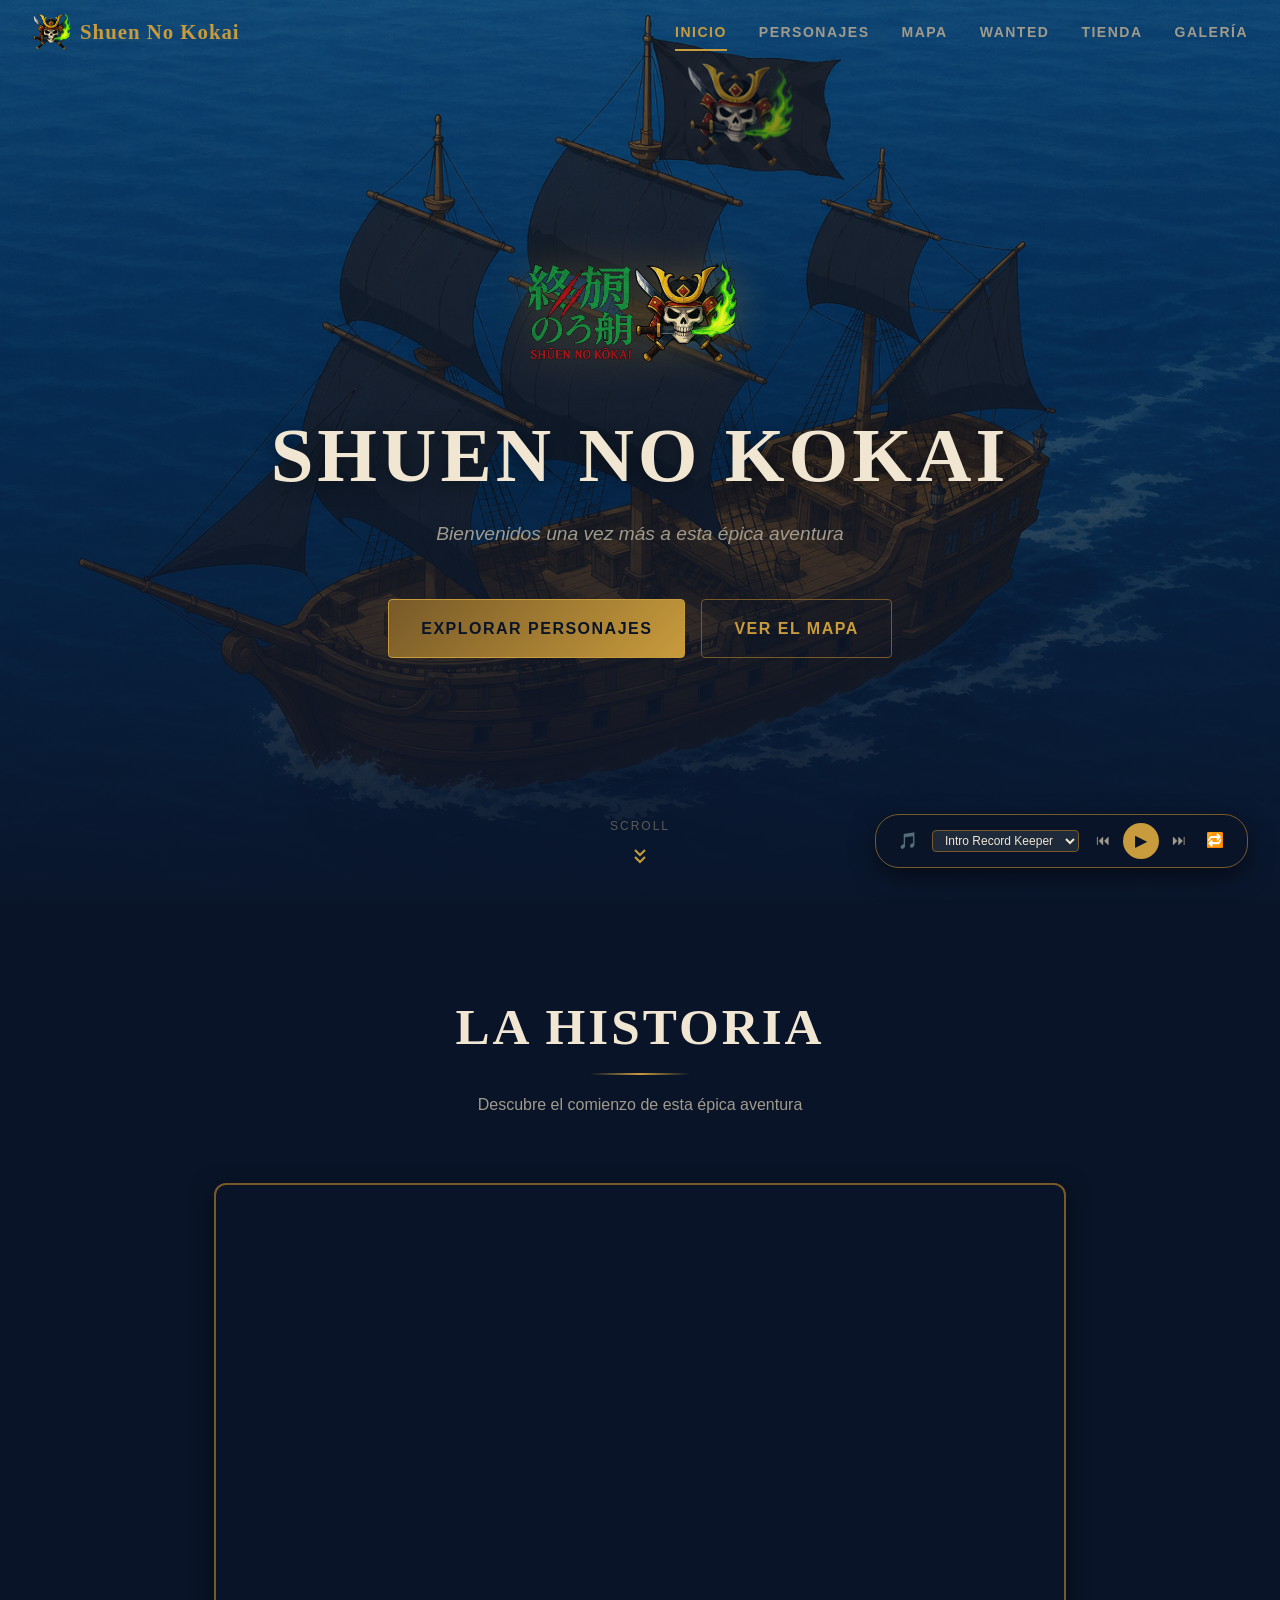
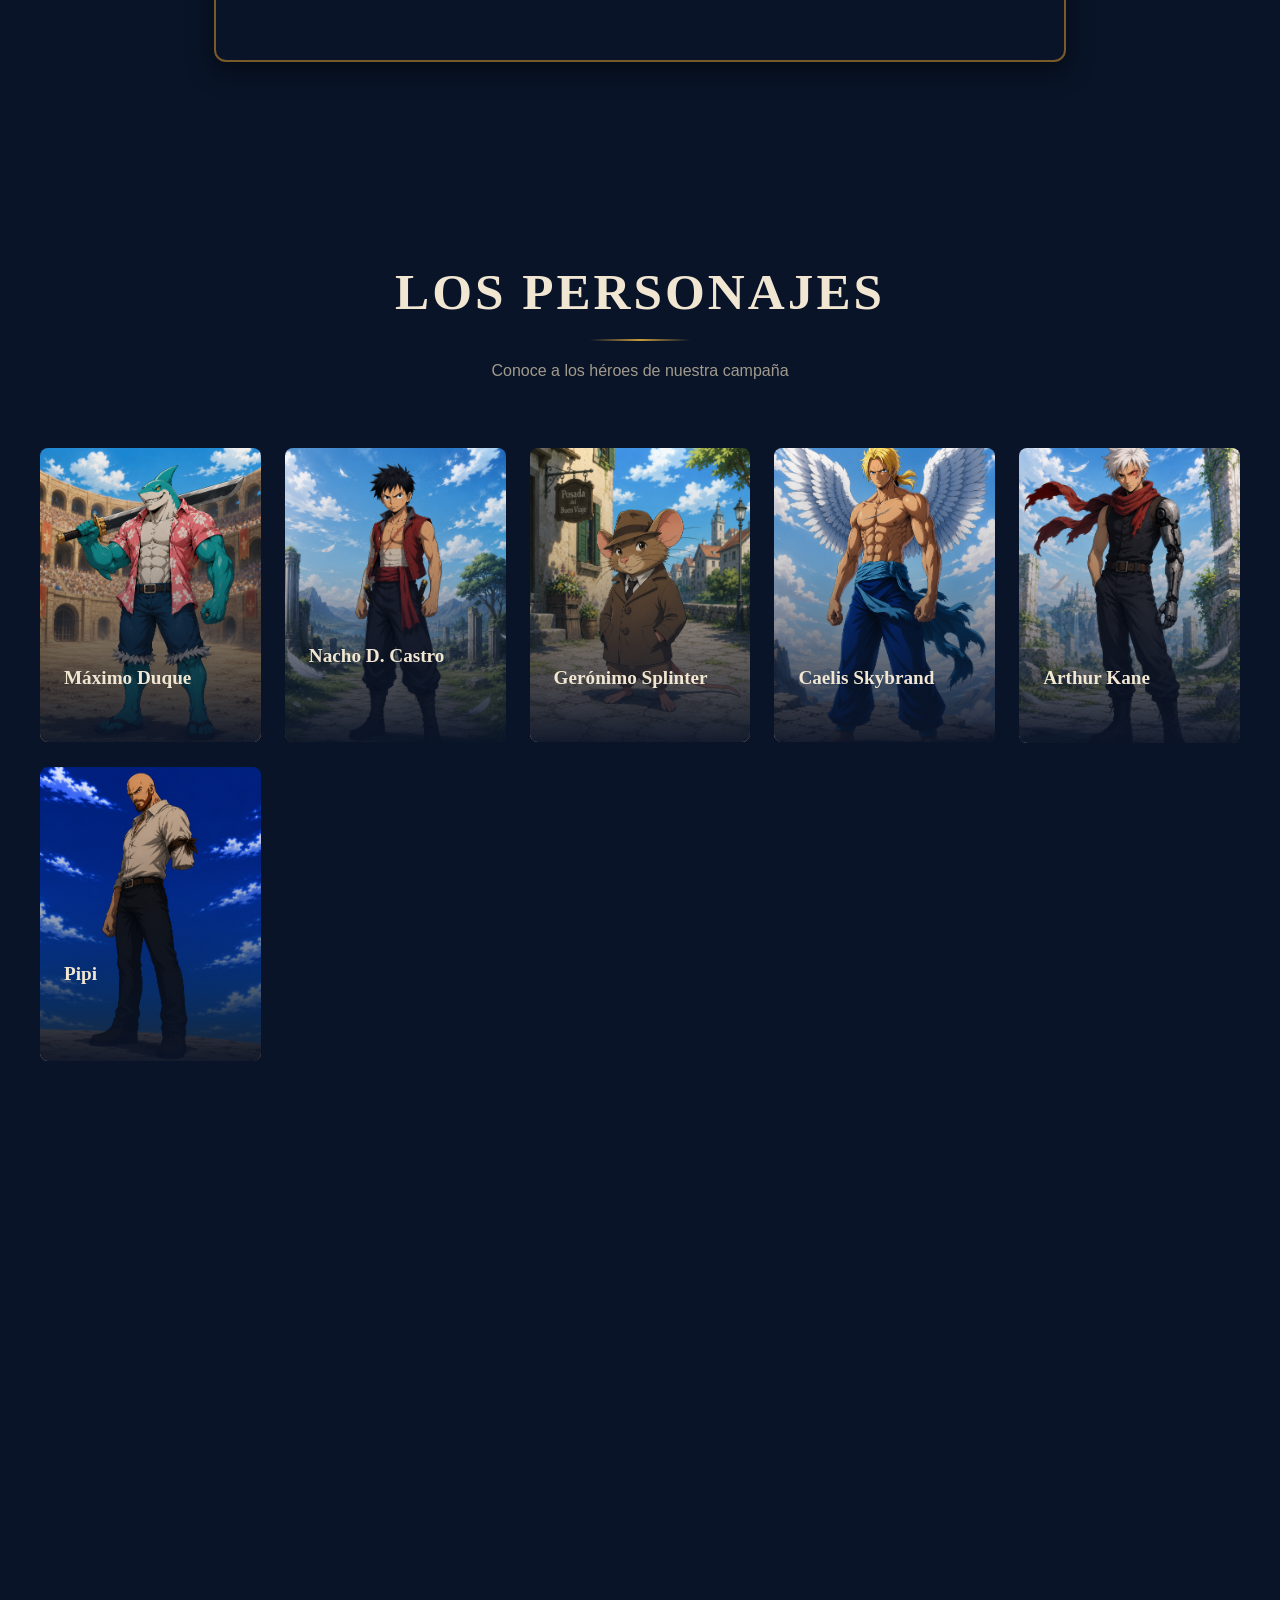
==== index.html @ 2552dea7 "massive update: se añadieron muchos personajes, la seccion galeria, y se fixearon algunos bugs" ====
<!DOCTYPE html>
<html lang="es">
<head>
  <meta charset="UTF-8">
  <meta name="viewport" content="width=device-width, initial-scale=1.0">
  <title>One Pipis - Plataforma DnD</title>
  <link rel="icon" type="image/png" sizes="32x32" href="img/logo OP dnd.png">
  <link rel="icon" type="image/png" sizes="64x64" href="img/logo OP dnd.png">
  
  <!-- CSS -->
  <link rel="stylesheet" href="css/reset.css">
  <link rel="stylesheet" href="css/variables.css">
  <link rel="stylesheet" href="css/base.css">
  <link rel="stylesheet" href="css/components.css">
  <link rel="stylesheet" href="css/cards.css">
  <link rel="stylesheet" href="css/modal.css">
  <link rel="stylesheet" href="css/hero.css">
  <link rel="stylesheet" href="css/animations.css">
  <link rel="stylesheet" href="css/shops.css">
  <link rel="stylesheet" href="css/responsive.css">
</head>
<body data-page="home">

  <!-- Navbar -->
  <nav class="navbar">
    <a href="index.html" class="navbar__logo">
      <img src="img/logo OP dnd.png" alt="One Pipis Logo">
      <span class="navbar__logo-text">Shuen No Kokai</span>
    </a>

    <div class="navbar__menu">
      <a href="index.html" class="navbar__link active">Inicio</a>
      
      <a href="champions.html" class="navbar__link">Personajes</a>

      <a href="world-map.html" class="navbar__link">Mapa</a>

      <a href="wanted.html" class="navbar__link">Wanted</a>

      <a href="tiendas.html" class="navbar__link">Tienda</a>

      <a href="galeria.html" class="navbar__link">Galería</a>
    </div>

    <button class="navbar__hamburger" aria-label="Menú">
      <span></span>
      <span></span>
      <span></span>
    </button>
  </nav>

  <!-- Mobile Menu -->
  <div class="navbar__mobile-menu">
    <a href="index.html" class="navbar__mobile-link">Inicio</a>
    <a href="champions.html" class="navbar__mobile-link">Personajes</a>
    <div class="navbar__mobile-submenu">
      <button class="navbar__mobile-link navbar__mobile-submenu-toggle">Mapa ▾</button>
      <div class="navbar__mobile-submenu-items">
        <a href="world-map.html" class="navbar__mobile-submenu-link">Mapa General</a>
        <a href="region.html?id=cozia" class="navbar__mobile-submenu-link">Cozia</a>
        <a href="region.html?id=archipielago-cozia" class="navbar__mobile-submenu-link">Archipiélago Cozia</a>
        <a href="region.html?id=filo-maldito" class="navbar__mobile-submenu-link">Filo Maldito</a>
      </div>
    </div>
    <a href="wanted.html" class="navbar__mobile-link">Wanted</a>
    <a href="tiendas.html" class="navbar__mobile-link">Tiendas</a>
    <a href="galeria.html" class="navbar__mobile-link">Galería</a>
  </div>

  <!-- Hero Section -->
  <section class="hero">
    <img src="img/inicioBG.png" alt="Fondo" class="hero__bg">
    <div class="hero__overlay"></div>
    <div class="hero__particles"></div>

    <div class="hero__content">
      <img src="img/Logo definitivo.png" alt="One Pipis Logo" class="hero__logo">
      <h1 class="hero__title">Shuen No Kokai</h1>
      <p class="hero__subtitle">Bienvenidos una vez más a esta épica aventura</p>
      
      <div class="hero__cta">
        <a href="champions.html" class="btn btn-primary btn-lg">Explorar Personajes</a>
        <a href="world-map.html" class="btn btn-secondary btn-lg">Ver el Mapa</a>
      </div>
    </div>

    <div class="hero__scroll-indicator">
      <span>Scroll</span>
      <svg viewBox="0 0 24 24" fill="none" stroke="currentColor" stroke-width="2">
        <path d="M7 13l5 5 5-5M7 6l5 5 5-5"/>
      </svg>
    </div>
  </section>

  <!-- Video Section -->
  <section class="video-section">
    <div class="container">
      <div class="section-header fade-in-up">
        <h2 class="section-header__title">La Historia</h2>
        <div class="section-header__divider"></div>
        <p class="section-header__subtitle">Descubre el comienzo de esta épica aventura</p>
      </div>
      
        <div class="video-section__container">
          <iframe 
            class="video-section__iframe" 
            src="https://www.youtube.com/embed/Lwvm5iWyhCM?si=olv-3TEjcqGebS-9" 
            title="La Historia"
            frameborder="0" 
            allow="accelerometer; autoplay; clipboard-write; encrypted-media; gyroscope; picture-in-picture" 
            allowfullscreen>
          </iframe>
        </div>
        
      </div>
    </div>
  </section>

  <!-- Champions Preview -->
  <section class="champions-preview" style="padding: 96px 0;">
    <div class="container">
      <div class="section-header fade-in-up">
        <h2 class="section-header__title">Los Personajes</h2>
        <div class="section-header__divider"></div>
        <p class="section-header__subtitle">Conoce a los héroes de nuestra campaña</p>
      </div>

      <div style="display: grid; grid-template-columns: repeat(auto-fill, minmax(220px, 1fr)); gap: 24px; max-width: 1200px; margin: 0 auto;">
        <a href="champion.html?id=maximo-duque" class="champion-card fade-in-up">
          <img src="img/champions/perfilMaximo.png" alt="Máximo Duque" class="champion-card__image" loading="lazy">
          <div class="champion-card__overlay">
            <div class="champion-card__name">Máximo Duque</div>
            <div class="champion-card__title">El Tiburón de Dressrosa</div>
          </div>
          <div class="champion-card__border"></div>
        </a>
        <a href="champion.html?id=nacho-d-castro" class="champion-card fade-in-up stagger-1">
          <img src="img/champions/perfilNacho.png" alt="Nacho D. Castro" class="champion-card__image" loading="lazy">
          <div class="champion-card__overlay">
            <div class="champion-card__name">Nacho D. Castro</div>
            <div class="champion-card__title">El Espadachín de Tres Hojas</div>
          </div>
          <div class="champion-card__border"></div>
        </a>
        <a href="champion.html?id=geronimo-splinter" class="champion-card fade-in-up stagger-2">
          <img src="img/champions/perfilSplinter.png" alt="Gerónimo Splinter" class="champion-card__image" loading="lazy">
          <div class="champion-card__overlay">
            <div class="champion-card__name">Gerónimo Splinter</div>
            <div class="champion-card__title">El Mentor Sombrío</div>
          </div>
          <div class="champion-card__border"></div>
        </a>
        <a href="champion.html?id=caelis-skybrand" class="champion-card fade-in-up stagger-3">
          <img src="img/champions/perfilCaelis.png" alt="Caelis Skybrand" class="champion-card__image" loading="lazy">
          <div class="champion-card__overlay">
            <div class="champion-card__name">Caelis Skybrand</div>
            <div class="champion-card__title">El Nómada Celestial</div>
          </div>
          <div class="champion-card__border"></div>
        </a>
        <a href="champion.html?id=arthur-kane" class="champion-card fade-in-up stagger-4">
          <img src="img/champions/perfilArthur.png" alt="Arthur Kane" class="champion-card__image" loading="lazy">
          <div class="champion-card__overlay">
            <div class="champion-card__name">Arthur Kane</div>
            <div class="champion-card__title">El Corsario de Hierro</div>
          </div>
          <div class="champion-card__border"></div>
        </a>
        <a href="champion.html?id=pipi" class="champion-card fade-in-up stagger-5">
          <img src="img/champions/perfilPipi.png" alt="Pipi" class="champion-card__image" loading="lazy">
          <div class="champion-card__overlay">
            <div class="champion-card__name">Pipi</div>
            <div class="champion-card__title">El Corazón de la Tripulación</div>
          </div>
          <div class="champion-card__border"></div>
        </a>
      </div>

      <div style="text-align: center; margin-top: 48px;" class="fade-in-up">
        <a href="champions.html" class="btn btn-secondary">Ver Todos los Personajes</a>
      </div>
    </div>
  </section>

  <!-- World Map Preview -->
  <section class="video-section" style="padding: 96px 0;">
    <div class="container">
      <div class="section-header fade-in-up">
        <h2 class="section-header__title">El Mundo</h2>
        <div class="section-header__divider"></div>
        <p class="section-header__subtitle">Explora el mapamundi interactivo</p>
      </div>

      <div style="text-align: center;" class="fade-in-up">
        <a href="world-map.html" class="btn btn-primary btn-lg">Abrir Mapa Interactivo</a>
      </div>
    </div>
  </section>

  <!-- Music Player -->
  <div class="music-player">
    <button class="music-player__toggle" aria-label="Toggle music player">🎵</button>
    <select class="music-player__select" title="Seleccionar canción"></select>
    <div class="music-player__controls">
      <button class="music-player__btn music-player__btn--prev" aria-label="Anterior">⏮</button>
      <button class="music-player__btn music-player__btn--play" aria-label="Reproducir">▶</button>
      <button class="music-player__btn music-player__btn--next" aria-label="Siguiente">⏭</button>
      <button class="music-player__btn music-player__btn--repeat" aria-label="Repetir">🔁</button>
    </div>
    <audio class="music-player__audio" loop></audio>
  </div>

  <!-- Scripts -->
  <script type="module" src="js/app.js"></script>
</body>
</html>
---- css/variables.css ----
/* ============================================
   CSS Custom Properties - LOL Universe Theme
   ============================================ */

:root {
  /* ---- Core Colors ---- */
  --color-bg-primary: #0A1428;
  --color-bg-secondary: #091428;
  --color-bg-tertiary: #0A1A30;
  --color-surface: #1E2A3A;
  --color-surface-hover: #2A3A4E;
  --color-surface-light: #1A2332;

  /* ---- Accent Colors ---- */
  --color-gold: #C89B3C;
  --color-gold-light: #F0E6D2;
  --color-gold-dark: #785A28;
  --color-gold-glow: rgba(200, 155, 60, 0.35);

  /* ---- Text Colors ---- */
  --color-text-primary: #F0E6D2;
  --color-text-secondary: #A09B8C;
  --color-text-muted: #5B5A56;
  --color-text-accent: #C89B3C;

  /* ---- State Colors ---- */
  --color-accent-blue: #0AC8B9;
  --color-accent-red: #E84057;
  --color-accent-green: #00C853;
  --color-accent-purple: #9D6CD0;

  /* ---- Overlay Colors ---- */
  --overlay-dark: rgba(0, 0, 0, 0.75);
  --overlay-medium: rgba(0, 0, 0, 0.5);
  --overlay-light: rgba(0, 0, 0, 0.3);

  /* ---- Typography ---- */
  --font-display: 'Times New Roman', 'Georgia', serif;
  --font-body: 'Segoe UI', 'Arial', sans-serif;
  --font-mono: 'Consolas', 'Courier New', monospace;

  --fs-hero: clamp(2.5rem, 6vw, 5rem);
  --fs-h1: clamp(2rem, 4vw, 3.5rem);
  --fs-h2: clamp(1.5rem, 3vw, 2.5rem);
  --fs-h3: clamp(1.2rem, 2vw, 1.75rem);
  --fs-h4: clamp(1rem, 1.5vw, 1.25rem);
  --fs-body: 1rem;
  --fs-small: 0.875rem;
  --fs-xs: 0.75rem;

  --fw-regular: 400;
  --fw-medium: 500;
  --fw-semibold: 600;
  --fw-bold: 700;

  /* ---- Spacing Scale ---- */
  --space-2xs: 2px;
  --space-xs: 4px;
  --space-sm: 8px;
  --space-md: 16px;
  --space-lg: 24px;
  --space-xl: 32px;
  --space-2xl: 48px;
  --space-3xl: 64px;
  --space-4xl: 96px;

  /* ---- Border Radius ---- */
  --radius-xs: 2px;
  --radius-sm: 4px;
  --radius-md: 8px;
  --radius-lg: 12px;
  --radius-xl: 16px;
  --radius-2xl: 24px;
  --radius-round: 50%;

  /* ---- Transitions ---- */
  --ease-default: cubic-bezier(0.4, 0, 0.2, 1);
  --ease-in: cubic-bezier(0.4, 0, 1, 1);
  --ease-out: cubic-bezier(0, 0, 0.2, 1);
  --ease-bounce: cubic-bezier(0.34, 1.56, 0.64, 1);

  --transition-fast: 150ms var(--ease-default);
  --transition-normal: 300ms var(--ease-default);
  --transition-slow: 500ms var(--ease-default);
  --transition-slower: 800ms var(--ease-default);

  /* ---- Shadows ---- */
  --shadow-sm: 0 2px 4px rgba(0, 0, 0, 0.3);
  --shadow-md: 0 4px 12px rgba(0, 0, 0, 0.4);
  --shadow-lg: 0 8px 24px rgba(0, 0, 0, 0.5);
  --shadow-xl: 0 16px 48px rgba(0, 0, 0, 0.6);
  --shadow-glow-gold: 0 0 20px var(--color-gold-glow);
  --shadow-glow-blue: 0 0 20px rgba(10, 200, 185, 0.3);

  /* ---- Z-Index Scale ---- */
  --z-below: -1;
  --z-base: 0;
  --z-above: 1;
  --z-dropdown: 100;
  --z-sticky: 200;
  --z-navbar: 500;
  --z-modal-backdrop: 900;
  --z-modal: 1000;
  --z-tooltip: 1100;
  --z-music-player: 800;

  /* ---- Layout ---- */
  --container-max: 1400px;
  --container-wide: 1600px;
  --navbar-height: 64px;
  --sidebar-width: 420px;
}
---- css/base.css ----
/* ============================================
   Base Styles - Typography, Body, Utilities
   ============================================ */

/* ---- Body ---- */
body {
  font-family: var(--font-body);
  font-size: var(--fs-body);
  font-weight: var(--fw-regular);
  color: var(--color-text-primary);
  background-color: var(--color-bg-primary);
  overflow-x: hidden;
}

/* ---- Typography ---- */
h1, h2, h3, h4, h5, h6 {
  font-family: var(--font-display);
  font-weight: var(--fw-bold);
  line-height: 1.2;
  color: var(--color-text-primary);
}

h1 { font-size: var(--fs-h1); }
h2 { font-size: var(--fs-h2); }
h3 { font-size: var(--fs-h3); }
h4 { font-size: var(--fs-h4); }

p {
  line-height: 1.7;
  color: var(--color-text-secondary);
}

strong {
  font-weight: var(--fw-bold);
  color: var(--color-text-primary);
}

em {
  font-style: italic;
  color: var(--color-gold);
}

a {
  transition: color var(--transition-fast);
}

a:hover {
  color: var(--color-gold);
}

/* ---- Selection ---- */
::selection {
  background: var(--color-gold);
  color: var(--color-bg-primary);
}

/* ---- Scrollbar ---- */
::-webkit-scrollbar {
  width: 8px;
  height: 8px;
}

::-webkit-scrollbar-track {
  background: var(--color-bg-secondary);
}

::-webkit-scrollbar-thumb {
  background: var(--color-gold-dark);
  border-radius: var(--radius-sm);
}

::-webkit-scrollbar-thumb:hover {
  background: var(--color-gold);
}

/* ---- Utility Classes ---- */
.container {
  width: 100%;
  max-width: var(--container-max);
  margin: 0 auto;
  padding: 0 var(--space-lg);
}

.container-wide {
  width: 100%;
  max-width: var(--container-wide);
  margin: 0 auto;
  padding: 0 var(--space-lg);
}

.text-center { text-align: center; }
.text-left { text-align: left; }
.text-right { text-align: right; }

.text-gold { color: var(--color-gold); }
.text-blue { color: var(--color-accent-blue); }
.text-red { color: var(--color-accent-red); }
.text-muted { color: var(--color-text-muted); }

.font-display { font-family: var(--font-display); }
.font-body { font-family: var(--font-body); }

.visually-hidden {
  position: absolute;
  width: 1px;
  height: 1px;
  padding: 0;
  margin: -1px;
  overflow: hidden;
  clip: rect(0, 0, 0, 0);
  white-space: nowrap;
  border: 0;
}

/* ---- Gradient Overlays ---- */
.gradient-overlay {
  position: absolute;
  inset: 0;
  background: linear-gradient(
    to bottom,
    transparent 0%,
    rgba(10, 20, 40, 0.3) 40%,
    rgba(10, 20, 40, 0.8) 80%,
    var(--color-bg-primary) 100%
  );
  pointer-events: none;
}

.gradient-overlay-dark {
  position: absolute;
  inset: 0;
  background: linear-gradient(
    to bottom,
    rgba(10, 20, 40, 0.6) 0%,
    rgba(10, 20, 40, 0.9) 100%
  );
  pointer-events: none;
}

/* ---- Gold Divider ---- */
.gold-divider {
  width: 80px;
  height: 2px;
  background: linear-gradient(
    90deg,
    transparent 0%,
    var(--color-gold) 50%,
    transparent 100%
  );
  margin: var(--space-md) auto;
}

/* ---- Glow Effect ---- */
.glow-gold {
  text-shadow: 0 0 10px var(--color-gold-glow),
               0 0 20px var(--color-gold-glow);
}

.glow-blue {
  text-shadow: 0 0 10px rgba(10, 200, 185, 0.3),
               0 0 20px rgba(10, 200, 185, 0.3);
}
---- css/components.css ----
/* ============================================
   Navbar Component - LOL Universe Style
   ============================================ */

.navbar {
  position: fixed;
  top: 0;
  left: 0;
  right: 0;
  height: var(--navbar-height);
  display: flex;
  align-items: center;
  justify-content: space-between;
  padding: 0 var(--space-xl);
  z-index: var(--z-navbar);
  transition: background-color var(--transition-normal),
              box-shadow var(--transition-normal);
}

.navbar.scrolled {
  background-color: rgba(10, 20, 40, 0.95);
  box-shadow: 0 2px 20px rgba(0, 0, 0, 0.5);
  backdrop-filter: blur(10px);
}

.navbar__logo {
  display: flex;
  align-items: center;
  gap: var(--space-sm);
}

.navbar__logo img {
  height: 40px;
  width: auto;
  transition: filter var(--transition-fast);
}

.navbar__logo:hover img {
  filter: drop-shadow(0 0 8px var(--color-gold-glow));
}

.navbar__logo-text {
  font-family: var(--font-display);
  font-size: 1.3rem;
  font-weight: var(--fw-bold);
  color: var(--color-gold);
  letter-spacing: 1px;
}

/* Desktop Nav */
.navbar__menu {
  display: flex;
  align-items: center;
  gap: var(--space-xl);
}

.navbar__link {
  position: relative;
  font-family: var(--font-body);
  font-size: var(--fs-small);
  font-weight: var(--fw-semibold);
  color: var(--color-text-secondary);
  text-transform: uppercase;
  letter-spacing: 1.5px;
  padding: var(--space-sm) 0;
  transition: color var(--transition-fast);
}

.navbar__link::after {
  content: '';
  position: absolute;
  bottom: 0;
  left: 50%;
  width: 0;
  height: 2px;
  background: var(--color-gold);
  transition: width var(--transition-normal),
              left var(--transition-normal);
}

.navbar__link:hover,
.navbar__link.active {
  color: var(--color-gold);
}

.navbar__link:hover::after,
.navbar__link.active::after {
  width: 100%;
  left: 0;
}

/* Dropdown */
.navbar__dropdown {
  position: relative;
}

.navbar__dropdown-menu {
  position: absolute;
  top: 100%;
  left: 50%;
  transform: translateX(-50%) translateY(8px);
  min-width: 200px;
  background: var(--color-surface);
  border: 1px solid var(--color-gold-dark);
  border-radius: var(--radius-md);
  padding: var(--space-sm) 0;
  opacity: 0;
  visibility: hidden;
  pointer-events: none;
  transition: opacity var(--transition-fast),
              transform var(--transition-fast),
              visibility var(--transition-fast);
  box-shadow: var(--shadow-lg);
}

.navbar__dropdown:hover .navbar__dropdown-menu,
.navbar__dropdown:focus-within .navbar__dropdown-menu {
  opacity: 1;
  visibility: visible;
  pointer-events: auto;
  transform: translateX(-50%) translateY(0);
}

.navbar__dropdown-item {
  display: flex;
  align-items: center;
  gap: var(--space-sm);
  padding: var(--space-sm) var(--space-md);
  font-size: var(--fs-small);
  color: var(--color-text-secondary);
  transition: background-color var(--transition-fast),
              color var(--transition-fast);
  white-space: nowrap;
}

.navbar__dropdown-item:hover {
  background: var(--color-surface-hover);
  color: var(--color-gold);
}

.navbar__dropdown-item img {
  width: 32px;
  height: 32px;
  border-radius: var(--radius-sm);
  object-fit: cover;
  border: 1px solid var(--color-gold-dark);
}

/* Hamburger Button */
.navbar__hamburger {
  display: none;
  flex-direction: column;
  gap: 5px;
  padding: var(--space-sm);
  z-index: calc(var(--z-navbar) + 1);
}

.navbar__hamburger span {
  display: block;
  width: 24px;
  height: 2px;
  background: var(--color-text-primary);
  transition: transform var(--transition-normal),
              opacity var(--transition-fast);
}

.navbar__hamburger.active span:nth-child(1) {
  transform: rotate(45deg) translate(5px, 5px);
}

.navbar__hamburger.active span:nth-child(2) {
  opacity: 0;
}

.navbar__hamburger.active span:nth-child(3) {
  transform: rotate(-45deg) translate(5px, -5px);
}

/* Mobile Nav */
.navbar__mobile-menu {
  display: none;
  position: fixed;
  top: 0;
  left: 0;
  right: 0;
  bottom: 0;
  background: rgba(10, 20, 40, 0.98);
  flex-direction: column;
  align-items: center;
  justify-content: center;
  gap: var(--space-xl);
  z-index: var(--z-navbar);
  opacity: 0;
  visibility: hidden;
  transition: opacity var(--transition-normal),
              visibility var(--transition-normal);
}

.navbar__mobile-menu.active {
  display: flex;
  opacity: 1;
  visibility: visible;
}

.navbar__mobile-link {
  font-family: var(--font-display);
  font-size: var(--fs-h3);
  font-weight: var(--fw-bold);
  color: var(--color-text-secondary);
  text-transform: uppercase;
  letter-spacing: 2px;
  transition: color var(--transition-fast);
}

.navbar__mobile-link:hover {
  color: var(--color-gold);
}

/* Mobile Submenu */
.navbar__mobile-submenu {
  display: flex;
  flex-direction: column;
}

.navbar__mobile-submenu-toggle {
  background: none;
  border: none;
  width: 100%;
  text-align: left;
  font-family: inherit;
  cursor: pointer;
}

.navbar__mobile-submenu-items {
  display: none;
  flex-direction: column;
  padding-left: var(--space-xl);
}

.navbar__mobile-submenu.open .navbar__mobile-submenu-items {
  display: flex;
}

.navbar__mobile-submenu-link {
  font-family: var(--font-body);
  font-size: var(--fs-small);
  color: var(--color-text-muted);
  padding: var(--space-sm) 0;
  transition: color var(--transition-fast);
  text-transform: none;
  letter-spacing: 0.5px;
}

.navbar__mobile-submenu-link:hover {
  color: var(--color-gold);
}

@media (max-width: 768px) {
  .navbar__menu {
    display: none;
  }

  .navbar__hamburger {
    display: flex;
  }

  .navbar {
    padding: 0 var(--space-md);
  }
}
---- css/cards.css ----
/* ============================================
   Button Components
   ============================================ */

.btn {
  display: inline-flex;
  align-items: center;
  justify-content: center;
  gap: var(--space-sm);
  padding: var(--space-sm) var(--space-lg);
  font-family: var(--font-body);
  font-size: var(--fs-small);
  font-weight: var(--fw-semibold);
  text-transform: uppercase;
  letter-spacing: 1.5px;
  border-radius: var(--radius-sm);
  cursor: pointer;
  transition: all var(--transition-fast);
  border: none;
  white-space: nowrap;
}

/* Primary - Gold */
.btn-primary {
  background: linear-gradient(135deg, var(--color-gold-dark) 0%, var(--color-gold) 100%);
  color: var(--color-bg-primary);
  border: 1px solid var(--color-gold);
}

.btn-primary:hover {
  background: linear-gradient(135deg, var(--color-gold) 0%, var(--color-gold-light) 100%);
  box-shadow: var(--shadow-glow-gold);
  transform: translateY(-1px);
}

.btn-primary:active {
  transform: translateY(0);
}

/* Secondary - Outlined */
.btn-secondary {
  background: transparent;
  color: var(--color-gold);
  border: 1px solid var(--color-gold-dark);
}

.btn-secondary:hover {
  background: var(--color-gold-dark);
  color: var(--color-text-primary);
  border-color: var(--color-gold);
}

/* Ghost */
.btn-ghost {
  background: transparent;
  color: var(--color-text-secondary);
  border: 1px solid transparent;
}

.btn-ghost:hover {
  background: var(--color-surface);
  color: var(--color-gold);
}

/* Danger */
.btn-danger {
  background: var(--color-accent-red);
  color: white;
  border: 1px solid var(--color-accent-red);
}

.btn-danger:hover {
  background: #c9304a;
  box-shadow: 0 0 15px rgba(232, 64, 87, 0.3);
}

/* Sizes */
.btn-sm {
  padding: var(--space-xs) var(--space-md);
  font-size: var(--fs-xs);
}

.btn-lg {
  padding: var(--space-md) var(--space-xl);
  font-size: var(--fs-body);
}

/* Icon Button */
.btn-icon {
  width: 40px;
  height: 40px;
  padding: 0;
  border-radius: var(--radius-round);
  display: flex;
  align-items: center;
  justify-content: center;
  font-size: 1.2rem;
}

/* ============================================
   Card Components
   ============================================ */

.card {
  position: relative;
  overflow: hidden;
  border-radius: var(--radius-md);
  background: var(--color-surface);
  transition: transform var(--transition-normal),
              box-shadow var(--transition-normal);
}

.card:hover {
  transform: translateY(-4px);
  box-shadow: var(--shadow-lg);
}

.card__image {
  width: 100%;
  aspect-ratio: 16/9;
  object-fit: cover;
  transition: transform var(--transition-slow);
}

.card:hover .card__image {
  transform: scale(1.05);
}

.card__overlay {
  position: absolute;
  inset: 0;
  background: linear-gradient(
    to top,
    rgba(10, 20, 40, 0.95) 0%,
    rgba(10, 20, 40, 0.4) 50%,
    transparent 100%
  );
  display: flex;
  flex-direction: column;
  justify-content: flex-end;
  padding: var(--space-lg);
  transition: background var(--transition-normal);
}

.card:hover .card__overlay {
  background: linear-gradient(
    to top,
    rgba(10, 20, 40, 0.9) 0%,
    rgba(10, 20, 40, 0.3) 50%,
    transparent 100%
  );
}

.card__tag {
  position: absolute;
  top: var(--space-md);
  right: var(--space-md);
  padding: var(--space-2xs) var(--space-sm);
  background: var(--color-gold);
  color: var(--color-bg-primary);
  font-size: var(--fs-xs);
  font-weight: var(--fw-bold);
  text-transform: uppercase;
  letter-spacing: 1px;
  border-radius: var(--radius-xs);
}

.card__title {
  font-family: var(--font-display);
  font-size: var(--fs-h3);
  font-weight: var(--fw-bold);
  color: var(--color-text-primary);
  margin-bottom: var(--space-xs);
}

.card__subtitle {
  font-size: var(--fs-small);
  color: var(--color-gold);
  font-style: italic;
  margin-bottom: var(--space-sm);
}

.card__description {
  font-size: var(--fs-small);
  color: var(--color-text-secondary);
  line-height: 1.5;
  max-height: 0;
  overflow: hidden;
  transition: max-height var(--transition-normal);
}

.card:hover .card__description {
  max-height: 100px;
}

/* Champion Card Variant */
.champion-card {
  position: relative;
  aspect-ratio: 3/4;
  overflow: hidden;
  border-radius: var(--radius-md);
  cursor: pointer;
  transition: transform var(--transition-normal),
              box-shadow var(--transition-normal);
}

.champion-card:hover {
  transform: translateY(-8px) scale(1.02);
  box-shadow: var(--shadow-xl);
}

.champion-card__image {
  width: 100%;
  height: 100%;
  object-fit: cover;
  transition: transform var(--transition-slow);
}

.champion-card:hover .champion-card__image {
  transform: scale(1.1);
}

.champion-card__overlay {
  position: absolute;
  inset: 0;
  background: linear-gradient(
    to top,
    rgba(10, 20, 40, 0.95) 0%,
    rgba(10, 20, 40, 0.2) 60%,
    transparent 100%
  );
  display: flex;
  flex-direction: column;
  justify-content: flex-end;
  padding: var(--space-lg);
  transition: all var(--transition-normal);
}

.champion-card:hover .champion-card__overlay {
  background: linear-gradient(
    to top,
    rgba(10, 20, 40, 0.9) 0%,
    rgba(10, 20, 40, 0.1) 50%,
    transparent 100%
  );
}

.champion-card__name {
  font-family: var(--font-display);
  font-size: var(--fs-h4);
  font-weight: var(--fw-bold);
  color: var(--color-text-primary);
  margin-bottom: var(--space-2xs);
}

.champion-card__title {
  font-size: var(--fs-small);
  color: var(--color-gold);
  font-style: italic;
  opacity: 0;
  transform: translateY(10px);
  transition: all var(--transition-normal);
}

.champion-card:hover .champion-card__title {
  opacity: 1;
  transform: translateY(0);
}

.champion-card__border {
  position: absolute;
  inset: 0;
  border: 2px solid transparent;
  border-radius: var(--radius-md);
  transition: border-color var(--transition-normal);
  pointer-events: none;
}

.champion-card:hover .champion-card__border {
  border-color: var(--color-gold);
}

/* Shop Card Variant */
.shop-card {
  position: relative;
  overflow: visible;
  border-radius: var(--radius-lg);
  cursor: pointer;
  transition: all var(--transition-normal);
}

.shop-card:hover {
  transform: translateY(-4px);
}

.shop-card__image {
  width: 100%;
  aspect-ratio: 16/10;
  object-fit: cover;
  display: block;
  border-radius: var(--radius-lg);
  border: 2px solid var(--color-gold-dark);
  transition: all var(--transition-slow);
}

.shop-card:hover .shop-card__image {
  transform: scale(1.08);
  border-color: var(--color-gold);
  box-shadow: var(--shadow-glow-gold);
}

.shop-card__name {
  font-family: var(--font-display);
  font-size: var(--fs-h3);
  font-weight: var(--fw-bold);
  color: var(--color-gold);
  text-align: center;
  padding: var(--space-md) 0;
}
---- css/modal.css ----
/* ============================================
   Modal Component
   ============================================ */

.modal-backdrop {
  position: fixed;
  inset: 0;
  background: rgba(0, 0, 0, 0.85);
  display: flex;
  align-items: center;
  justify-content: center;
  z-index: var(--z-modal-backdrop);
  opacity: 0;
  visibility: hidden;
  transition: opacity var(--transition-normal),
              visibility var(--transition-normal);
  padding: var(--space-lg);
}

.modal-backdrop.active {
  opacity: 1;
  visibility: visible;
}

.modal {
  position: relative;
  max-width: 90vw;
  max-height: 90vh;
  background: var(--color-surface);
  border: 1px solid var(--color-gold-dark);
  border-radius: var(--radius-lg);
  overflow: hidden;
  transform: scale(0.9) translateY(20px);
  transition: transform var(--transition-normal);
  box-shadow: var(--shadow-xl);
}

.modal-backdrop.active .modal {
  transform: scale(1) translateY(0);
}

.modal__close {
  position: absolute;
  top: var(--space-md);
  right: var(--space-md);
  width: 36px;
  height: 36px;
  display: flex;
  align-items: center;
  justify-content: center;
  background: rgba(0, 0, 0, 0.5);
  color: var(--color-text-primary);
  border-radius: var(--radius-round);
  font-size: 1.2rem;
  z-index: 10;
  transition: background var(--transition-fast);
}

.modal__close:hover {
  background: var(--color-accent-red);
}

.modal__content {
  padding: var(--space-xl);
  overflow-y: auto;
  max-height: 80vh;
}

.modal__content img {
  max-width: 100%;
  height: auto;
  border-radius: var(--radius-md);
}

.modal__title {
  font-family: var(--font-display);
  font-size: var(--fs-h2);
  color: var(--color-gold);
  margin-bottom: var(--space-md);
}

.modal__text {
  color: var(--color-text-secondary);
  line-height: 1.7;
}

/* Image Modal Variant */
.modal--image {
  max-width: 95vw;
  max-height: 95vh;
  background: transparent;
  border: none;
}

.modal--image .modal__content {
  padding: 0;
  display: flex;
  align-items: center;
  justify-content: center;
}

.modal--image .modal__content img {
  max-width: 100%;
  max-height: 90vh;
  object-fit: contain;
  border-radius: var(--radius-md);
}

.modal--image .modal__title {
  position: absolute;
  bottom: var(--space-lg);
  left: 50%;
  transform: translateX(-50%);
  background: rgba(0, 0, 0, 0.7);
  padding: var(--space-sm) var(--space-lg);
  border-radius: var(--radius-md);
  z-index: 10;
}

/* ============================================
   Tooltip Component
   ============================================ */

.tooltip {
  position: fixed;
  padding: var(--space-sm) var(--space-md);
  background: var(--color-surface);
  color: var(--color-gold);
  font-size: var(--fs-small);
  font-weight: var(--fw-semibold);
  border: 1px solid var(--color-gold-dark);
  border-radius: var(--radius-sm);
  pointer-events: none;
  z-index: var(--z-tooltip);
  opacity: 0;
  visibility: hidden;
  transition: opacity var(--transition-fast),
              visibility var(--transition-fast);
  white-space: nowrap;
  box-shadow: var(--shadow-md);
}

.tooltip.visible {
  opacity: 1;
  visibility: visible;
}

.tooltip::after {
  content: '';
  position: absolute;
  top: 100%;
  left: 50%;
  transform: translateX(-50%);
  border: 5px solid transparent;
  border-top-color: var(--color-gold-dark);
}
---- css/hero.css ----
/* ============================================
   Hero Section - LOL Universe Landing Page Style
   ============================================ */

.hero {
  position: relative;
  width: 100%;
  height: 100vh;
  min-height: 600px;
  overflow: hidden;
  display: flex;
  align-items: center;
  justify-content: center;
}

.hero__bg {
  position: absolute;
  inset: 0;
  width: 100%;
  height: 100%;
  object-fit: cover;
  z-index: var(--z-below);
}

.hero__overlay {
  position: absolute;
  inset: 0;
  background: linear-gradient(
    to bottom,
    rgba(10, 20, 40, 0.4) 0%,
    rgba(10, 20, 40, 0.6) 50%,
    rgba(10, 20, 40, 0.95) 100%
  );
  z-index: var(--z-below);
}

.hero__particles {
  position: absolute;
  inset: 0;
  overflow: hidden;
  z-index: var(--z-below);
}

.hero__particle {
  position: absolute;
  width: 2px;
  height: 2px;
  background: var(--color-gold);
  border-radius: 50%;
  animation: float-particle 8s infinite ease-in-out;
  opacity: 0;
}

@keyframes float-particle {
  0%, 100% {
    opacity: 0;
    transform: translateY(100vh) scale(0);
  }
  10% {
    opacity: 0.8;
  }
  90% {
    opacity: 0.8;
  }
  50% {
    transform: translateY(-20vh) scale(1);
  }
}

.hero__content {
  position: relative;
  z-index: var(--z-above);
  text-align: center;
  padding: var(--space-xl);
  max-width: 900px;
}

.hero__logo {
  width: clamp(120px, 20vw, 280px);
  height: auto;
  margin: 0 auto var(--space-xl);
  filter: drop-shadow(0 0 20px var(--color-gold-glow));
  animation: logo-glow 3s ease-in-out infinite alternate;
}

@keyframes logo-glow {
  0% {
    filter: drop-shadow(0 0 10px var(--color-gold-glow));
  }
  100% {
    filter: drop-shadow(0 0 30px var(--color-gold-glow))
           drop-shadow(0 0 60px rgba(200, 155, 60, 0.2));
  }
}

.hero__title {
  font-family: var(--font-display);
  font-size: var(--fs-hero);
  font-weight: var(--fw-bold);
  color: var(--color-gold-light);
  text-transform: uppercase;
  letter-spacing: 4px;
  text-shadow: 0 2px 20px rgba(0, 0, 0, 0.5);
  margin-bottom: var(--space-md);
}

.hero__subtitle {
  font-size: var(--fs-h4);
  color: var(--color-text-secondary);
  font-style: italic;
  margin-bottom: var(--space-2xl);
  max-width: 600px;
  margin-left: auto;
  margin-right: auto;
}

.hero__cta {
  display: flex;
  gap: var(--space-md);
  justify-content: center;
  flex-wrap: wrap;
}

.hero__scroll-indicator {
  position: absolute;
  bottom: var(--space-xl);
  left: 50%;
  transform: translateX(-50%);
  display: flex;
  flex-direction: column;
  align-items: center;
  gap: var(--space-sm);
  color: var(--color-text-muted);
  font-size: var(--fs-xs);
  text-transform: uppercase;
  letter-spacing: 2px;
  animation: bounce 2s infinite;
}

.hero__scroll-indicator svg {
  width: 24px;
  height: 24px;
  stroke: var(--color-gold);
}

@keyframes bounce {
  0%, 20%, 50%, 80%, 100% {
    transform: translateX(-50%) translateY(0);
  }
  40% {
    transform: translateX(-50%) translateY(-10px);
  }
  60% {
    transform: translateX(-50%) translateY(-5px);
  }
}

/* ---- Video Section ---- */
.video-section {
  position: relative;
  padding: var(--space-4xl) 0;
  background: var(--color-bg-secondary);
}

.video-section__container {
  max-width: 900px;
  margin: 0 auto;
  padding: 0 var(--space-lg);
}

.video-section__iframe {
  width: 100%;
  aspect-ratio: 16/9;
  border: 2px solid var(--color-gold-dark);
  border-radius: var(--radius-lg);
  box-shadow: var(--shadow-lg);
}

/* ---- Section Headers ---- */
.section-header {
  text-align: center;
  margin-bottom: var(--space-3xl);
}

.section-header__title {
  font-family: var(--font-display);
  font-size: var(--fs-h1);
  color: var(--color-gold-light);
  text-transform: uppercase;
  letter-spacing: 3px;
  margin-bottom: var(--space-md);
}

.section-header__divider {
  width: 100px;
  height: 2px;
  background: linear-gradient(90deg, transparent, var(--color-gold), transparent);
  margin: var(--space-md) auto;
}

.section-header__subtitle {
  font-size: var(--fs-body);
  color: var(--color-text-secondary);
  max-width: 600px;
  margin: 0 auto;
}
---- css/animations.css ----
/* ============================================
   Animations
   ============================================ */

/* ---- Fade In Up ---- */
.fade-in-up {
  opacity: 0;
  transform: translateY(30px);
  transition: opacity 0.6s var(--ease-out),
              transform 0.6s var(--ease-out);
}

.fade-in-up.visible {
  opacity: 1;
  transform: translateY(0);
}

/* ---- Fade In ---- */
.fade-in {
  opacity: 0;
  transition: opacity 0.6s var(--ease-out);
}

.fade-in.visible {
  opacity: 1;
}

/* ---- Scale In ---- */
.scale-in {
  opacity: 0;
  transform: scale(0.9);
  transition: opacity 0.5s var(--ease-out),
              transform 0.5s var(--ease-out);
}

.scale-in.visible {
  opacity: 1;
  transform: scale(1);
}

/* ---- Slide In Left ---- */
.slide-in-left {
  opacity: 0;
  transform: translateX(-40px);
  transition: opacity 0.6s var(--ease-out),
              transform 0.6s var(--ease-out);
}

.slide-in-left.visible {
  opacity: 1;
  transform: translateX(0);
}

/* ---- Slide In Right ---- */
.slide-in-right {
  opacity: 0;
  transform: translateX(40px);
  transition: opacity 0.6s var(--ease-out),
              transform 0.6s var(--ease-out);
}

.slide-in-right.visible {
  opacity: 1;
  transform: translateX(0);
}

/* ---- Stagger Delay ---- */
.stagger-1 { transition-delay: 0.1s; }
.stagger-2 { transition-delay: 0.2s; }
.stagger-3 { transition-delay: 0.3s; }
.stagger-4 { transition-delay: 0.4s; }
.stagger-5 { transition-delay: 0.5s; }
.stagger-6 { transition-delay: 0.6s; }

/* ---- Shimmer Loading ---- */
@keyframes shimmer {
  0% {
    background-position: -200% 0;
  }
  100% {
    background-position: 200% 0;
  }
}

.skeleton {
  background: linear-gradient(
    90deg,
    var(--color-surface) 25%,
    var(--color-surface-hover) 50%,
    var(--color-surface) 75%
  );
  background-size: 200% 100%;
  animation: shimmer 1.5s infinite;
  border-radius: var(--radius-sm);
}

/* ---- Pulse Glow ---- */
@keyframes pulse-glow {
  0%, 100% {
    box-shadow: 0 0 5px var(--color-gold-glow);
  }
  50% {
    box-shadow: 0 0 20px var(--color-gold-glow),
                0 0 40px rgba(200, 155, 60, 0.15);
  }
}

.pulse-glow {
  animation: pulse-glow 2s infinite ease-in-out;
}

/* ---- Text Reveal ---- */
@keyframes text-reveal {
  from {
    clip-path: inset(0 100% 0 0);
  }
  to {
    clip-path: inset(0 0 0 0);
  }
}

.text-reveal {
  animation: text-reveal 1s var(--ease-out) forwards;
}

/* ---- Parallax Scroll ---- */
.parallax {
  will-change: transform;
}

/* ---- Page Transition ---- */
.page-transition {
  position: fixed;
  inset: 0;
  background: var(--color-bg-primary);
  z-index: 9999;
  opacity: 0;
  pointer-events: none;
  transition: opacity 0.3s;
}

.page-transition.active {
  opacity: 1;
  pointer-events: auto;
}
---- css/shops.css ----
/* ============================================
   Shops Page
   ============================================ */

.shops-page {
  min-height: 100vh;
  padding-top: var(--navbar-height);
  background: var(--color-bg-primary);
}

/* ---- Page Header ---- */
.shops-header {
  padding: var(--space-3xl) 0 var(--space-xl);
  text-align: center;
  background: linear-gradient(
    to bottom,
    var(--color-bg-secondary) 0%,
    var(--color-bg-primary) 100%
  );
}

.shops-header__title {
  font-family: var(--font-display);
  font-size: var(--fs-h1);
  color: var(--color-gold-light);
  text-transform: uppercase;
  letter-spacing: 4px;
  margin-bottom: var(--space-sm);
  text-shadow: 0 2px 20px rgba(200, 155, 60, 0.4);
}

.shops-header__subtitle {
  color: var(--color-text-secondary);
  font-style: italic;
  margin-bottom: var(--space-md);
}

.shops-header__divider {
  width: 80px;
  height: 2px;
  background: linear-gradient(90deg, transparent, var(--color-gold), transparent);
  margin: 0 auto;
}

/* ---- Shops Grid ---- */
.shops-grid {
  display: grid;
  grid-template-columns: repeat(auto-fill, minmax(300px, 1fr));
  gap: var(--space-xl);
  padding: var(--space-2xl) var(--space-xl);
  max-width: var(--container-wide);
  margin: 0 auto;
}

/* ============================================
   Music Player - Floating Bottom-Right
   ============================================ */

.music-player {
  position: fixed;
  bottom: var(--space-xl);
  right: var(--space-xl);
  z-index: var(--z-music-player);
  display: flex;
  align-items: center;
  gap: var(--space-sm);
  padding: var(--space-sm) var(--space-md);
  background: rgba(10, 20, 40, 0.9);
  border: 1px solid var(--color-gold-dark);
  border-radius: var(--radius-2xl);
  backdrop-filter: blur(10px);
  box-shadow: var(--shadow-lg);
  transition: all var(--transition-normal);
}

.music-player:hover {
  border-color: var(--color-gold);
}

.music-player.minimized {
  padding: var(--space-sm);
}

.music-player.minimized > *:not(.music-player__toggle) {
  display: none;
}

.music-player__toggle {
  width: 32px;
  height: 32px;
  display: flex;
  align-items: center;
  justify-content: center;
  color: var(--color-gold);
  font-size: 1rem;
  border-radius: var(--radius-round);
  transition: background var(--transition-fast);
}

.music-player__toggle:hover {
  background: var(--color-surface);
}

.music-player__select {
  background: var(--color-surface);
  border: 1px solid var(--color-gold-dark);
  border-radius: var(--radius-sm);
  color: var(--color-text-primary);
  font-size: var(--fs-xs);
  padding: var(--space-2xs) var(--space-sm);
  max-width: 200px;
  cursor: pointer;
}

.music-player__select:focus {
  outline: none;
  border-color: var(--color-gold);
}

.music-player__controls {
  display: flex;
  align-items: center;
  gap: var(--space-xs);
}

.music-player__btn {
  width: 32px;
  height: 32px;
  display: flex;
  align-items: center;
  justify-content: center;
  color: var(--color-text-secondary);
  font-size: 0.9rem;
  border-radius: var(--radius-round);
  transition: all var(--transition-fast);
}

.music-player__btn:hover {
  color: var(--color-gold);
  background: var(--color-surface);
}

.music-player__btn.active {
  color: var(--color-gold);
}

.music-player__btn--play {
  width: 36px;
  height: 36px;
  background: var(--color-gold);
  color: var(--color-bg-primary);
  font-size: 1rem;
}

.music-player__btn--play:hover {
  background: var(--color-gold-light);
  box-shadow: var(--shadow-glow-gold);
}

.music-player__audio {
  display: none;
}

/* ---- Music Player on World Map ---- */
.world-map .music-player {
  bottom: var(--space-xl);
  right: calc(var(--space-xl) + 200px);
}

@media (max-width: 768px) {
  .music-player {
    bottom: var(--space-md);
    right: var(--space-md);
    left: var(--space-md);
    justify-content: center;
    border-radius: var(--radius-xl);
  }

  .music-player__select {
    max-width: 140px;
  }

  .world-map .music-player {
    right: var(--space-md);
  }
}
---- css/responsive.css ----
/* ============================================
   Responsive Styles
   ============================================ */

/* ---- Tablet (768px - 1199px) ---- */
@media (max-width: 1199px) {
  :root {
    --sidebar-width: 360px;
  }

  .champions-grid {
    grid-template-columns: repeat(auto-fill, minmax(220px, 1fr));
    gap: var(--space-md);
  }

  .champion-stats__grid {
    grid-template-columns: repeat(auto-fill, minmax(120px, 1fr));
  }

  .region-panel__champions {
    grid-template-columns: 1fr;
  }

  .shops-grid {
    grid-template-columns: repeat(auto-fill, minmax(260px, 1fr));
    gap: var(--space-lg);
  }
}

/* ---- Mobile (< 768px) ---- */
@media (max-width: 768px) {
  :root {
    --navbar-height: 56px;
    --sidebar-width: 100%;
  }

  /* Hero */
  .hero {
    min-height: 100vh;
  }

  .hero__title {
    letter-spacing: 2px;
  }

  .hero__cta {
    flex-direction: column;
    align-items: center;
  }

  .hero__scroll-indicator {
    display: none;
  }

  /* Champions Grid */
  .champions-grid {
    grid-template-columns: repeat(2, 1fr);
    gap: var(--space-md);
    padding: var(--space-lg) var(--space-md);
  }

  .filter-bar {
    flex-direction: column;
    padding: var(--space-md);
  }

  .filter-bar__search {
    max-width: 100%;
    width: 100%;
  }

  .filter-bar__tags {
    justify-content: flex-start;
    overflow-x: auto;
    width: 100%;
    padding-bottom: var(--space-xs);
  }

  .filter-tag {
    flex-shrink: 0;
  }

  /* Champion Detail */
  .champion-hero {
    height: 60vh;
    min-height: 400px;
  }

  .champion-hero__name {
    font-size: var(--fs-h2);
  }

  .champion-content {
    padding: var(--space-xl) var(--space-md);
  }

  .champion-top-row {
    grid-template-columns: 1fr;
    gap: var(--space-xl);
  }

  .champion-related,
  .champion-sidebar {
    order: 1;
  }

  .champion-lore {
    order: 0;
  }

  .champion-stats__grid {
    grid-template-columns: repeat(3, 1fr);
    gap: var(--space-sm);
  }

  .champion-nav--prev {
    left: var(--space-sm);
  }

  .champion-nav--next {
    right: var(--space-sm);
  }

  .champion-nav__label {
    display: none;
  }

  /* World Map */
  .region-panel {
    width: 100%;
    height: 70vh;
    top: auto;
    bottom: 0;
    right: 0;
    left: 0;
    border-left: none;
    border-top: 1px solid var(--color-gold-dark);
    border-radius: var(--radius-xl) var(--radius-xl) 0 0;
    transform: translateY(100%);
  }

  .region-panel.active {
    transform: translateY(0);
  }

  .region-panel__close {
    width: 44px;
    height: 44px;
    font-size: 1.5rem;
  }

  .map-controls {
    bottom: var(--space-md);
    left: var(--space-md);
  }

  .mini-map {
    display: none;
  }

  /* Region Page */
  .region-hero {
    height: 50vh;
    min-height: 350px;
  }

  .region-hero__name {
    font-size: var(--fs-h2);
  }

  .region-champions__grid {
    grid-template-columns: 1fr;
  }

  .region-locations__grid {
    grid-template-columns: 1fr;
  }

  .region-gallery__grid {
    grid-template-columns: repeat(2, 1fr);
  }

  /* Shops */
  .shops-grid {
    grid-template-columns: 1fr;
    gap: var(--space-lg);
    padding: var(--space-lg) var(--space-md);
  }

  /* Modal */
  .modal {
    max-width: 95vw;
  }

  .modal__content {
    padding: var(--space-lg);
  }

  /* Video Section */
  .video-section {
    padding: var(--space-2xl) 0;
  }
}

/* ---- Small Mobile (< 480px) ---- */
@media (max-width: 480px) {
  .champions-grid {
    grid-template-columns: 1fr;
    gap: var(--space-md);
  }

  .champion-card {
    aspect-ratio: 4/3;
  }

  .champion-stats__grid {
    grid-template-columns: repeat(2, 1fr);
  }

  .stat-card {
    padding: var(--space-sm);
  }

  .stat-card__value {
    font-size: var(--fs-h4);
  }

  .champion-gallery__grid {
    grid-template-columns: repeat(2, 1fr);
  }

  .region-gallery__grid {
    grid-template-columns: 1fr;
  }

  .hero__logo {
    width: clamp(80px, 30vw, 160px);
  }

  .section-header__title {
    font-size: var(--fs-h2);
    letter-spacing: 2px;
  }

  .shops-header__title {
    font-size: var(--fs-h2);
    letter-spacing: 2px;
  }
}

/* ---- Extra Small (< 360px) ---- */
@media (max-width: 360px) {
  .hero__title {
    font-size: 1.8rem;
  }

  .hero__subtitle {
    font-size: var(--fs-small);
  }

  .champion-hero__name {
    font-size: var(--fs-h3);
  }

  .region-hero__name {
    font-size: var(--fs-h3);
  }
}

/* ---- Landscape Mobile ---- */
@media (max-height: 500px) and (orientation: landscape) {
  .hero {
    min-height: auto;
    height: auto;
    padding: var(--space-2xl) 0;
  }

  .hero__logo {
    width: 100px;
  }

  .hero__scroll-indicator {
    display: none;
  }
}

/* ---- Large Screens (> 1600px) ---- */
@media (min-width: 1600px) {
  .champions-grid {
    grid-template-columns: repeat(auto-fill, minmax(280px, 1fr));
  }

  .region-champions__grid {
    grid-template-columns: repeat(auto-fill, minmax(280px, 1fr));
  }
}

/* ---- Reduced Motion ---- */
@media (prefers-reduced-motion: reduce) {
  *,
  *::before,
  *::after {
    animation-duration: 0.01ms !important;
    animation-iteration-count: 1 !important;
    transition-duration: 0.01ms !important;
    scroll-behavior: auto !important;
  }

  .hero__particle {
    display: none;
  }
}
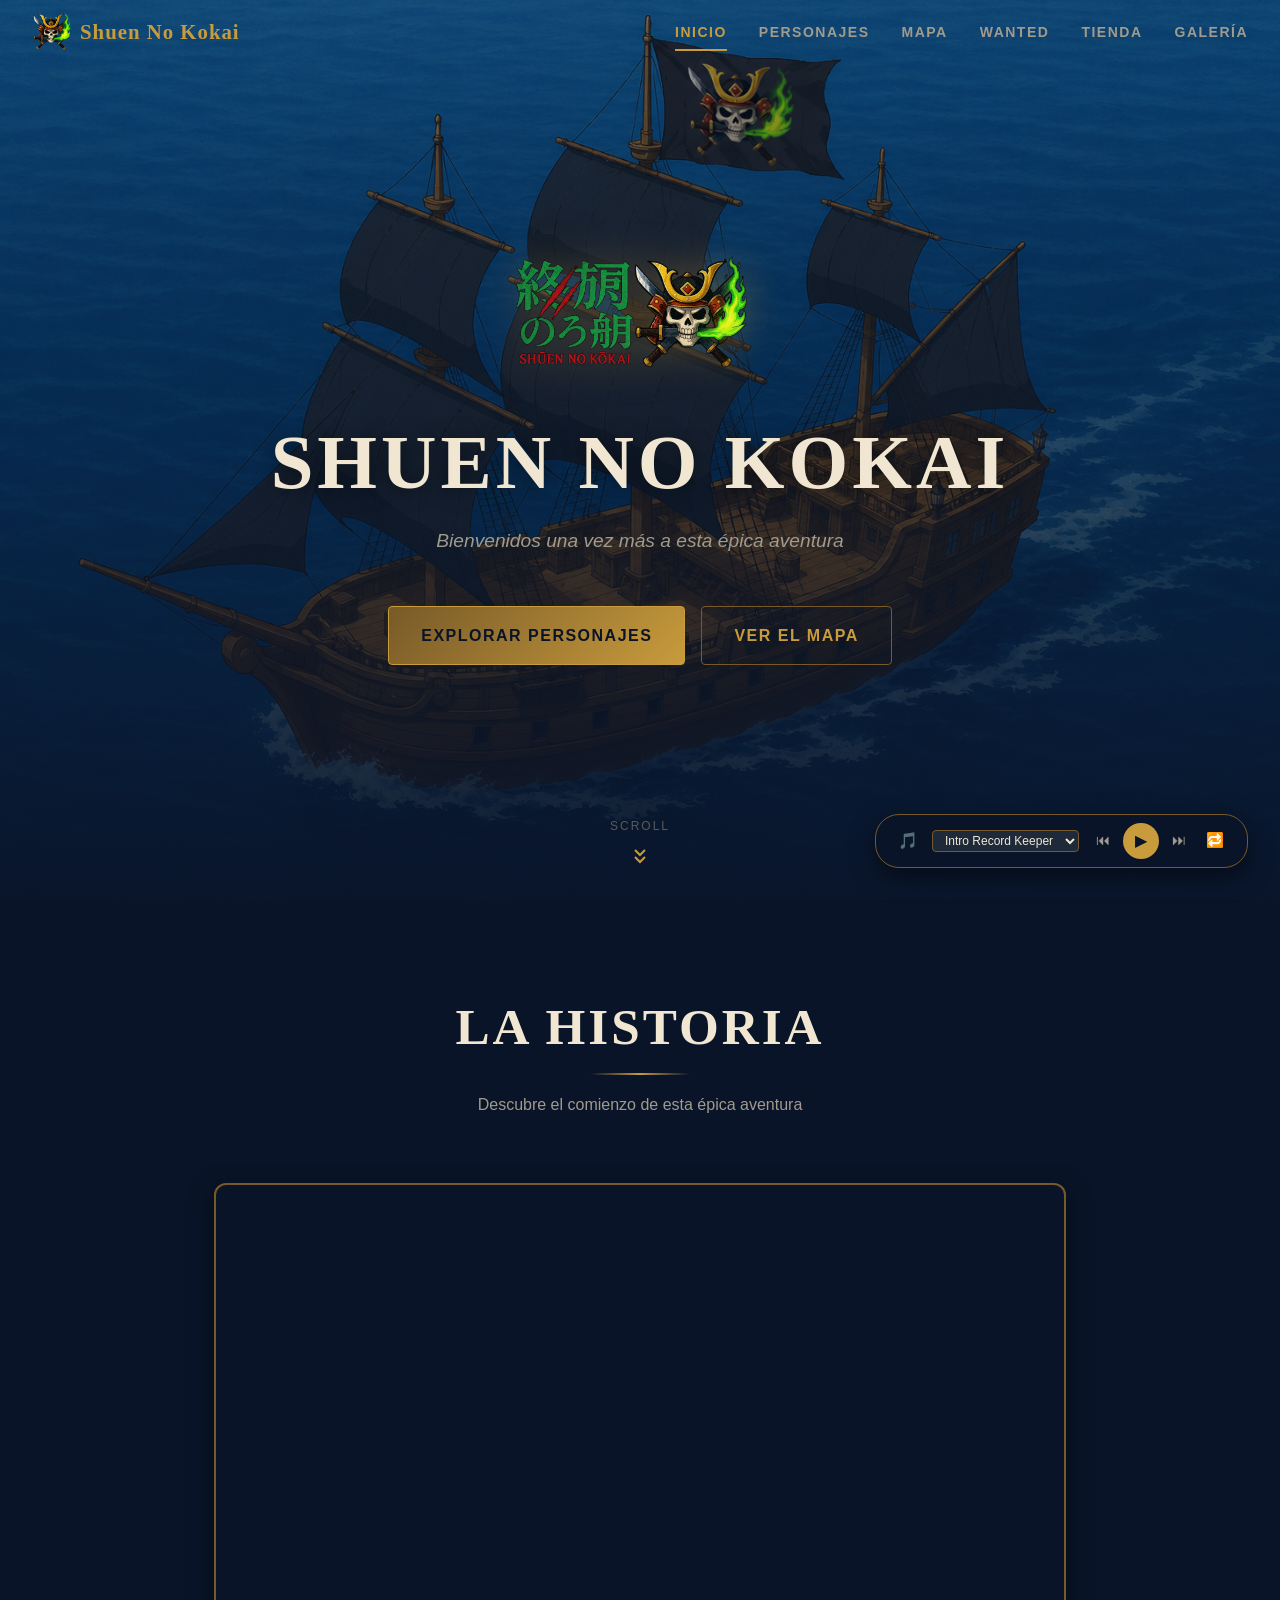
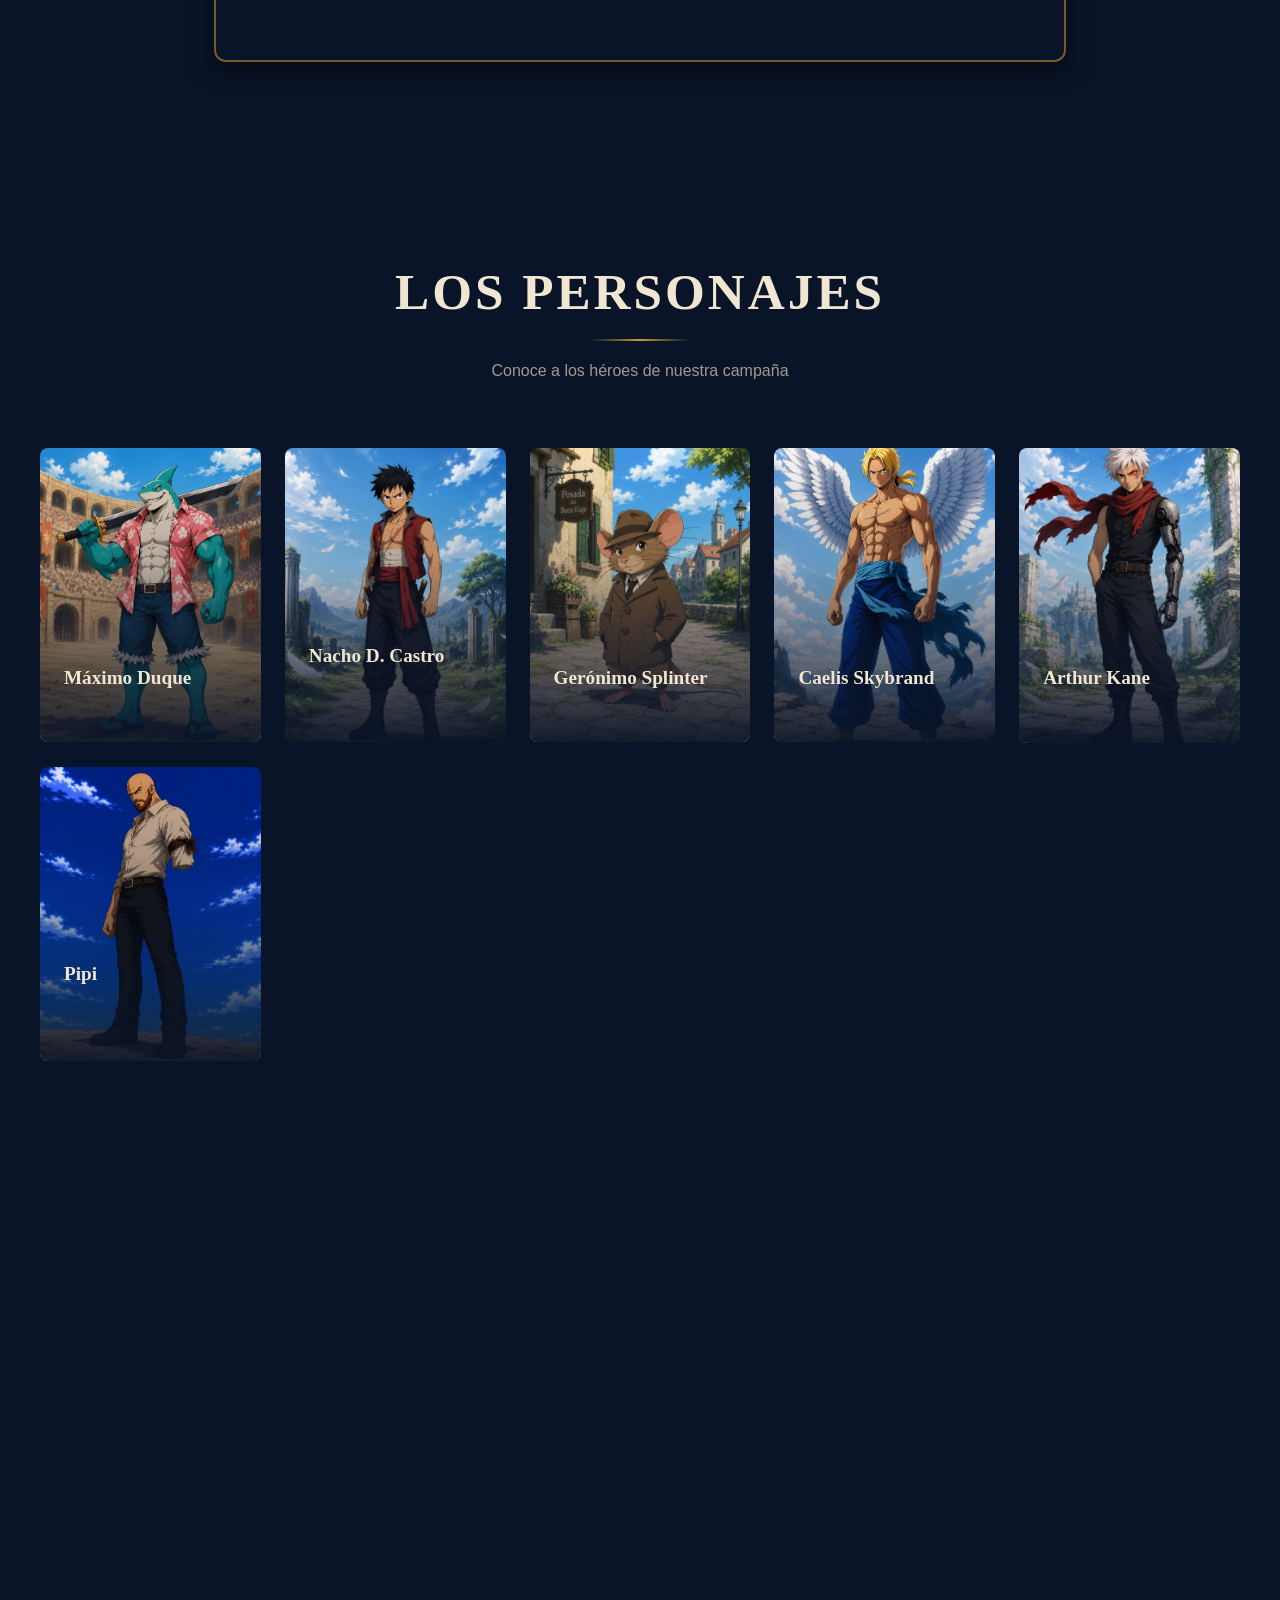
==== commit bbf89601: "Se optimizo el codigo, se añado el item region-faccion dentro de Ficha, para facilitar la navegacion" ====
--- a/index.html
+++ b/index.html
@@ -11,15 +11,19 @@
   <link rel="stylesheet" href="css/reset.css">
   <link rel="stylesheet" href="css/variables.css">
   <link rel="stylesheet" href="css/base.css">
-  <link rel="stylesheet" href="css/components.css">
+  <link rel="stylesheet" href="css/navbar.css">
+  <link rel="stylesheet" href="css/buttons.css">
   <link rel="stylesheet" href="css/cards.css">
   <link rel="stylesheet" href="css/modal.css">
+  <link rel="stylesheet" href="css/tooltip.css">
   <link rel="stylesheet" href="css/hero.css">
   <link rel="stylesheet" href="css/animations.css">
-  <link rel="stylesheet" href="css/shops.css">
+  <link rel="stylesheet" href="css/music-player.css">
   <link rel="stylesheet" href="css/responsive.css">
 </head>
 <body data-page="home">
+
+  <a href="#main-content" class="skip-link">Saltar al contenido</a>
 
   <!-- Navbar -->
   <nav class="navbar">
@@ -68,6 +72,7 @@
   </div>
 
   <!-- Hero Section -->
+  <main id="main-content">
   <section class="hero">
     <img src="img/inicioBG.png" alt="Fondo" class="hero__bg">
     <div class="hero__overlay"></div>
@@ -117,7 +122,7 @@
   </section>
 
   <!-- Champions Preview -->
-  <section class="champions-preview" style="padding: 96px 0;">
+  <section class="champions-preview">
     <div class="container">
       <div class="section-header fade-in-up">
         <h2 class="section-header__title">Los Personajes</h2>
@@ -125,7 +130,7 @@
         <p class="section-header__subtitle">Conoce a los héroes de nuestra campaña</p>
       </div>
 
-      <div style="display: grid; grid-template-columns: repeat(auto-fill, minmax(220px, 1fr)); gap: 24px; max-width: 1200px; margin: 0 auto;">
+      <div class="champions-preview__grid">
         <a href="champion.html?id=maximo-duque" class="champion-card fade-in-up">
           <img src="img/champions/perfilMaximo.png" alt="Máximo Duque" class="champion-card__image" loading="lazy">
           <div class="champion-card__overlay">
@@ -176,14 +181,14 @@
         </a>
       </div>
 
-      <div style="text-align: center; margin-top: 48px;" class="fade-in-up">
+      <div class="champions-preview__cta fade-in-up">
         <a href="champions.html" class="btn btn-secondary">Ver Todos los Personajes</a>
       </div>
     </div>
   </section>
 
   <!-- World Map Preview -->
-  <section class="video-section" style="padding: 96px 0;">
+  <section class="world-preview">
     <div class="container">
       <div class="section-header fade-in-up">
         <h2 class="section-header__title">El Mundo</h2>
@@ -191,7 +196,7 @@
         <p class="section-header__subtitle">Explora el mapamundi interactivo</p>
       </div>
 
-      <div style="text-align: center;" class="fade-in-up">
+      <div class="world-preview__cta fade-in-up">
         <a href="world-map.html" class="btn btn-primary btn-lg">Abrir Mapa Interactivo</a>
       </div>
     </div>
@@ -199,8 +204,9 @@
 
   <!-- Music Player -->
   <div class="music-player">
-    <button class="music-player__toggle" aria-label="Toggle music player">🎵</button>
-    <select class="music-player__select" title="Seleccionar canción"></select>
+    <button class="music-player__toggle" aria-label="Reproductor de música">🎵</button>
+    <label for="musicPlayerSelect" class="visually-hidden">Seleccionar canción</label>
+    <select id="musicPlayerSelect" class="music-player__select"></select>
     <div class="music-player__controls">
       <button class="music-player__btn music-player__btn--prev" aria-label="Anterior">⏮</button>
       <button class="music-player__btn music-player__btn--play" aria-label="Reproducir">▶</button>
@@ -210,6 +216,8 @@
     <audio class="music-player__audio" loop></audio>
   </div>
 
+  </main>
+
   <!-- Scripts -->
   <script type="module" src="js/app.js"></script>
 </body>
--- a/css/variables.css
+++ b/css/variables.css
@@ -6,10 +6,8 @@
   /* ---- Core Colors ---- */
   --color-bg-primary: #0A1428;
   --color-bg-secondary: #091428;
-  --color-bg-tertiary: #0A1A30;
   --color-surface: #1E2A3A;
   --color-surface-hover: #2A3A4E;
-  --color-surface-light: #1A2332;
 
   /* ---- Accent Colors ---- */
   --color-gold: #C89B3C;
@@ -21,23 +19,22 @@
   --color-text-primary: #F0E6D2;
   --color-text-secondary: #A09B8C;
   --color-text-muted: #5B5A56;
-  --color-text-accent: #C89B3C;
 
   /* ---- State Colors ---- */
   --color-accent-blue: #0AC8B9;
   --color-accent-red: #E84057;
-  --color-accent-green: #00C853;
   --color-accent-purple: #9D6CD0;
 
-  /* ---- Overlay Colors ---- */
-  --overlay-dark: rgba(0, 0, 0, 0.75);
-  --overlay-medium: rgba(0, 0, 0, 0.5);
-  --overlay-light: rgba(0, 0, 0, 0.3);
+  /* ---- Wanted Page Palette ---- */
+  --color-wanted-paper: #d4b896;
+  --color-wanted-text: #3a2a12;
+  --color-wanted-text-dark: #2a1a0a;
+  --color-wanted-text-muted: #6b4f2d;
+  --color-wanted-accent: #7a5c1e;
 
   /* ---- Typography ---- */
   --font-display: 'Times New Roman', 'Georgia', serif;
   --font-body: 'Segoe UI', 'Arial', sans-serif;
-  --font-mono: 'Consolas', 'Courier New', monospace;
 
   --fs-hero: clamp(2.5rem, 6vw, 5rem);
   --fs-h1: clamp(2rem, 4vw, 3.5rem);
@@ -49,7 +46,6 @@
   --fs-xs: 0.75rem;
 
   --fw-regular: 400;
-  --fw-medium: 500;
   --fw-semibold: 600;
   --fw-bold: 700;
 
@@ -75,28 +71,22 @@
 
   /* ---- Transitions ---- */
   --ease-default: cubic-bezier(0.4, 0, 0.2, 1);
-  --ease-in: cubic-bezier(0.4, 0, 1, 1);
   --ease-out: cubic-bezier(0, 0, 0.2, 1);
-  --ease-bounce: cubic-bezier(0.34, 1.56, 0.64, 1);
 
   --transition-fast: 150ms var(--ease-default);
   --transition-normal: 300ms var(--ease-default);
   --transition-slow: 500ms var(--ease-default);
-  --transition-slower: 800ms var(--ease-default);
 
   /* ---- Shadows ---- */
-  --shadow-sm: 0 2px 4px rgba(0, 0, 0, 0.3);
   --shadow-md: 0 4px 12px rgba(0, 0, 0, 0.4);
   --shadow-lg: 0 8px 24px rgba(0, 0, 0, 0.5);
   --shadow-xl: 0 16px 48px rgba(0, 0, 0, 0.6);
   --shadow-glow-gold: 0 0 20px var(--color-gold-glow);
-  --shadow-glow-blue: 0 0 20px rgba(10, 200, 185, 0.3);
 
   /* ---- Z-Index Scale ---- */
   --z-below: -1;
   --z-base: 0;
   --z-above: 1;
-  --z-dropdown: 100;
   --z-sticky: 200;
   --z-navbar: 500;
   --z-modal-backdrop: 900;
--- a/css/base.css
+++ b/css/base.css
@@ -160,3 +160,92 @@
   text-shadow: 0 0 10px rgba(10, 200, 185, 0.3),
                0 0 20px rgba(10, 200, 185, 0.3);
 }
+
+/* ---- Section Headers ---- */
+.section-header {
+  text-align: center;
+  margin-bottom: var(--space-3xl);
+}
+
+.section-header__title {
+  font-family: var(--font-display);
+  font-size: var(--fs-h1);
+  color: var(--color-gold-light);
+  text-transform: uppercase;
+  letter-spacing: 3px;
+  margin-bottom: var(--space-md);
+}
+
+.section-header__divider {
+  width: 100px;
+  height: 2px;
+  background: linear-gradient(90deg, transparent, var(--color-gold), transparent);
+  margin: var(--space-md) auto;
+}
+
+.section-header__subtitle {
+  font-size: var(--fs-body);
+  color: var(--color-text-secondary);
+  max-width: 600px;
+  margin: 0 auto;
+}
+
+/* ---- Skip Link ---- */
+.skip-link {
+  position: absolute;
+  top: -100%;
+  left: var(--space-md);
+  padding: var(--space-sm) var(--space-md);
+  background: var(--color-gold);
+  color: var(--color-bg-primary);
+  font-weight: var(--fw-bold);
+  border-radius: var(--radius-sm);
+  z-index: 10000;
+  text-decoration: none;
+}
+
+.skip-link:focus {
+  top: var(--space-md);
+}
+
+/* ---- Utility Classes ---- */
+.u-hidden {
+  display: none !important;
+}
+
+/* ---- Shared Components ---- */
+.close-btn {
+  position: absolute;
+  top: var(--space-md);
+  right: var(--space-md);
+  width: 36px;
+  height: 36px;
+  display: flex;
+  align-items: center;
+  justify-content: center;
+  z-index: 10;
+  transition: background var(--transition-fast);
+}
+
+.close-btn:hover {
+  background: var(--color-accent-red);
+}
+
+.section-title {
+  font-family: var(--font-display);
+  font-size: var(--fs-h2);
+  color: var(--color-gold);
+  text-transform: uppercase;
+  letter-spacing: 2px;
+  margin-bottom: var(--space-lg);
+  display: flex;
+  align-items: center;
+  gap: var(--space-md);
+}
+
+.section-title::after {
+  content: '';
+  flex: 1;
+  height: 1px;
+  background: linear-gradient(90deg, var(--color-gold-dark), transparent);
+}
--- a/css/navbar.css
+++ b/css/navbar.css
@@ -0,0 +1,256 @@
+/* ============================================
+   Navbar Component - LOL Universe Style
+   ============================================ */
+
+.navbar {
+  position: fixed;
+  top: 0;
+  left: 0;
+  right: 0;
+  height: var(--navbar-height);
+  display: flex;
+  align-items: center;
+  justify-content: space-between;
+  padding: 0 var(--space-xl);
+  z-index: var(--z-navbar);
+  transition: background-color var(--transition-normal),
+              box-shadow var(--transition-normal);
+}
+
+.navbar.scrolled {
+  background-color: rgba(10, 20, 40, 0.95);
+  box-shadow: 0 2px 20px rgba(0, 0, 0, 0.5);
+  backdrop-filter: blur(10px);
+}
+
+.navbar__logo {
+  display: flex;
+  align-items: center;
+  gap: var(--space-sm);
+}
+
+.navbar__logo img {
+  height: 40px;
+  width: auto;
+  transition: filter var(--transition-fast);
+}
+
+.navbar__logo:hover img {
+  filter: drop-shadow(0 0 8px var(--color-gold-glow));
+}
+
+.navbar__logo-text {
+  font-family: var(--font-display);
+  font-size: 1.3rem;
+  font-weight: var(--fw-bold);
+  color: var(--color-gold);
+  letter-spacing: 1px;
+}
+
+/* Desktop Nav */
+.navbar__menu {
+  display: flex;
+  align-items: center;
+  gap: var(--space-xl);
+}
+
+.navbar__link {
+  position: relative;
+  font-family: var(--font-body);
+  font-size: var(--fs-small);
+  font-weight: var(--fw-semibold);
+  color: var(--color-text-secondary);
+  text-transform: uppercase;
+  letter-spacing: 1.5px;
+  padding: var(--space-sm) 0;
+  transition: color var(--transition-fast);
+}
+
+.navbar__link::after {
+  content: '';
+  position: absolute;
+  bottom: 0;
+  left: 50%;
+  width: 0;
+  height: 2px;
+  background: var(--color-gold);
+  transition: width var(--transition-normal),
+              left var(--transition-normal);
+}
+
+.navbar__link:hover,
+.navbar__link.active {
+  color: var(--color-gold);
+}
+
+.navbar__link:hover::after,
+.navbar__link.active::after {
+  width: 100%;
+  left: 0;
+}
+
+/* Dropdown */
+.navbar__dropdown {
+  position: relative;
+}
+
+.navbar__dropdown-menu {
+  position: absolute;
+  top: 100%;
+  left: 50%;
+  transform: translateX(-50%) translateY(8px);
+  min-width: 200px;
+  background: var(--color-surface);
+  border: 1px solid var(--color-gold-dark);
+  border-radius: var(--radius-md);
+  padding: var(--space-sm) 0;
+  opacity: 0;
+  visibility: hidden;
+  pointer-events: none;
+  transition: opacity var(--transition-fast),
+              transform var(--transition-fast),
+              visibility var(--transition-fast);
+  box-shadow: var(--shadow-lg);
+}
+
+.navbar__dropdown:hover .navbar__dropdown-menu,
+.navbar__dropdown:focus-within .navbar__dropdown-menu {
+  opacity: 1;
+  visibility: visible;
+  pointer-events: auto;
+  transform: translateX(-50%) translateY(0);
+}
+
+.navbar__dropdown-item {
+  display: flex;
+  align-items: center;
+  gap: var(--space-sm);
+  padding: var(--space-sm) var(--space-md);
+  font-size: var(--fs-small);
+  color: var(--color-text-secondary);
+  transition: background-color var(--transition-fast),
+              color var(--transition-fast);
+  white-space: nowrap;
+}
+
+.navbar__dropdown-item:hover {
+  background: var(--color-surface-hover);
+  color: var(--color-gold);
+}
+
+.navbar__dropdown-item img {
+  width: 32px;
+  height: 32px;
+  border-radius: var(--radius-sm);
+  object-fit: cover;
+  border: 1px solid var(--color-gold-dark);
+}
+
+/* Hamburger Button */
+.navbar__hamburger {
+  display: none;
+  flex-direction: column;
+  gap: 5px;
+  padding: var(--space-sm);
+  z-index: calc(var(--z-navbar) + 1);
+}
+
+.navbar__hamburger span {
+  display: block;
+  width: 24px;
+  height: 2px;
+  background: var(--color-text-primary);
+  transition: transform var(--transition-normal),
+              opacity var(--transition-fast);
+}
+
+.navbar__hamburger.active span:nth-child(1) {
+  transform: rotate(45deg) translate(5px, 5px);
+}
+
+.navbar__hamburger.active span:nth-child(2) {
+  opacity: 0;
+}
+
+.navbar__hamburger.active span:nth-child(3) {
+  transform: rotate(-45deg) translate(5px, -5px);
+}
+
+/* Mobile Nav */
+.navbar__mobile-menu {
+  display: none;
+  position: fixed;
+  top: 0;
+  left: 0;
+  right: 0;
+  bottom: 0;
+  background: rgba(10, 20, 40, 0.98);
+  flex-direction: column;
+  align-items: center;
+  justify-content: center;
+  gap: var(--space-xl);
+  z-index: var(--z-navbar);
+  opacity: 0;
+  visibility: hidden;
+  transition: opacity var(--transition-normal),
+              visibility var(--transition-normal);
+}
+
+.navbar__mobile-menu.active {
+  display: flex;
+  opacity: 1;
+  visibility: visible;
+}
+
+.navbar__mobile-link {
+  font-family: var(--font-display);
+  font-size: var(--fs-h3);
+  font-weight: var(--fw-bold);
+  color: var(--color-text-secondary);
+  text-transform: uppercase;
+  letter-spacing: 2px;
+  transition: color var(--transition-fast);
+}
+
+.navbar__mobile-link:hover {
+  color: var(--color-gold);
+}
+
+/* Mobile Submenu */
+.navbar__mobile-submenu {
+  display: flex;
+  flex-direction: column;
+}
+
+.navbar__mobile-submenu-toggle {
+  background: none;
+  border: none;
+  width: 100%;
+  text-align: left;
+  font-family: inherit;
+  cursor: pointer;
+}
+
+.navbar__mobile-submenu-items {
+  display: none;
+  flex-direction: column;
+  padding-left: var(--space-xl);
+}
+
+.navbar__mobile-submenu.open .navbar__mobile-submenu-items {
+  display: flex;
+}
+
+.navbar__mobile-submenu-link {
+  font-family: var(--font-body);
+  font-size: var(--fs-small);
+  color: var(--color-text-muted);
+  padding: var(--space-sm) 0;
+  transition: color var(--transition-fast);
+  text-transform: none;
+  letter-spacing: 0.5px;
+}
+
+.navbar__mobile-submenu-link:hover {
+  color: var(--color-gold);
+}
--- a/css/buttons.css
+++ b/css/buttons.css
@@ -0,0 +1,98 @@
+/* ============================================
+   Button Components
+   ============================================ */
+
+.btn {
+  display: inline-flex;
+  align-items: center;
+  justify-content: center;
+  gap: var(--space-sm);
+  padding: var(--space-sm) var(--space-lg);
+  font-family: var(--font-body);
+  font-size: var(--fs-small);
+  font-weight: var(--fw-semibold);
+  text-transform: uppercase;
+  letter-spacing: 1.5px;
+  border-radius: var(--radius-sm);
+  cursor: pointer;
+  transition: all var(--transition-fast);
+  border: none;
+  white-space: nowrap;
+}
+
+/* Primary - Gold */
+.btn-primary {
+  background: linear-gradient(135deg, var(--color-gold-dark) 0%, var(--color-gold) 100%);
+  color: var(--color-bg-primary);
+  border: 1px solid var(--color-gold);
+}
+
+.btn-primary:hover {
+  background: linear-gradient(135deg, var(--color-gold) 0%, var(--color-gold-light) 100%);
+  box-shadow: var(--shadow-glow-gold);
+  transform: translateY(-1px);
+}
+
+.btn-primary:active {
+  transform: translateY(0);
+}
+
+/* Secondary - Outlined */
+.btn-secondary {
+  background: transparent;
+  color: var(--color-gold);
+  border: 1px solid var(--color-gold-dark);
+}
+
+.btn-secondary:hover {
+  background: var(--color-gold-dark);
+  color: var(--color-text-primary);
+  border-color: var(--color-gold);
+}
+
+/* Ghost */
+.btn-ghost {
+  background: transparent;
+  color: var(--color-text-secondary);
+  border: 1px solid transparent;
+}
+
+.btn-ghost:hover {
+  background: var(--color-surface);
+  color: var(--color-gold);
+}
+
+/* Danger */
+.btn-danger {
+  background: var(--color-accent-red);
+  color: white;
+  border: 1px solid var(--color-accent-red);
+}
+
+.btn-danger:hover {
+  background: #c9304a;
+  box-shadow: 0 0 15px rgba(232, 64, 87, 0.3);
+}
+
+/* Sizes */
+.btn-sm {
+  padding: var(--space-xs) var(--space-md);
+  font-size: var(--fs-xs);
+}
+
+.btn-lg {
+  padding: var(--space-md) var(--space-xl);
+  font-size: var(--fs-body);
+}
+
+/* Icon Button */
+.btn-icon {
+  width: 40px;
+  height: 40px;
+  padding: 0;
+  border-radius: var(--radius-round);
+  display: flex;
+  align-items: center;
+  justify-content: center;
+  font-size: 1.2rem;
+}
--- a/css/cards.css
+++ b/css/cards.css
@@ -1,102 +1,3 @@
-/* ============================================
-   Button Components
-   ============================================ */
-
-.btn {
-  display: inline-flex;
-  align-items: center;
-  justify-content: center;
-  gap: var(--space-sm);
-  padding: var(--space-sm) var(--space-lg);
-  font-family: var(--font-body);
-  font-size: var(--fs-small);
-  font-weight: var(--fw-semibold);
-  text-transform: uppercase;
-  letter-spacing: 1.5px;
-  border-radius: var(--radius-sm);
-  cursor: pointer;
-  transition: all var(--transition-fast);
-  border: none;
-  white-space: nowrap;
-}
-
-/* Primary - Gold */
-.btn-primary {
-  background: linear-gradient(135deg, var(--color-gold-dark) 0%, var(--color-gold) 100%);
-  color: var(--color-bg-primary);
-  border: 1px solid var(--color-gold);
-}
-
-.btn-primary:hover {
-  background: linear-gradient(135deg, var(--color-gold) 0%, var(--color-gold-light) 100%);
-  box-shadow: var(--shadow-glow-gold);
-  transform: translateY(-1px);
-}
-
-.btn-primary:active {
-  transform: translateY(0);
-}
-
-/* Secondary - Outlined */
-.btn-secondary {
-  background: transparent;
-  color: var(--color-gold);
-  border: 1px solid var(--color-gold-dark);
-}
-
-.btn-secondary:hover {
-  background: var(--color-gold-dark);
-  color: var(--color-text-primary);
-  border-color: var(--color-gold);
-}
-
-/* Ghost */
-.btn-ghost {
-  background: transparent;
-  color: var(--color-text-secondary);
-  border: 1px solid transparent;
-}
-
-.btn-ghost:hover {
-  background: var(--color-surface);
-  color: var(--color-gold);
-}
-
-/* Danger */
-.btn-danger {
-  background: var(--color-accent-red);
-  color: white;
-  border: 1px solid var(--color-accent-red);
-}
-
-.btn-danger:hover {
-  background: #c9304a;
-  box-shadow: 0 0 15px rgba(232, 64, 87, 0.3);
-}
-
-/* Sizes */
-.btn-sm {
-  padding: var(--space-xs) var(--space-md);
-  font-size: var(--fs-xs);
-}
-
-.btn-lg {
-  padding: var(--space-md) var(--space-xl);
-  font-size: var(--fs-body);
-}
-
-/* Icon Button */
-.btn-icon {
-  width: 40px;
-  height: 40px;
-  padding: 0;
-  border-radius: var(--radius-round);
-  display: flex;
-  align-items: center;
-  justify-content: center;
-  font-size: 1.2rem;
-}
-
 /* ============================================
    Card Components
    ============================================ */
@@ -317,3 +218,15 @@
   text-align: center;
   padding: var(--space-md) 0;
 }
+
+.shop-card__name--red {
+  color: var(--color-accent-red);
+}
+
+.shop-card__name--blue {
+  color: var(--color-accent-blue);
+}
+
+.shop-card__name--purple {
+  color: var(--color-accent-purple);
+}
--- a/css/modal.css
+++ b/css/modal.css
@@ -40,24 +40,10 @@
 }
 
 .modal__close {
-  position: absolute;
-  top: var(--space-md);
-  right: var(--space-md);
-  width: 36px;
-  height: 36px;
-  display: flex;
-  align-items: center;
-  justify-content: center;
   background: rgba(0, 0, 0, 0.5);
   color: var(--color-text-primary);
   border-radius: var(--radius-round);
   font-size: 1.2rem;
-  z-index: 10;
-  transition: background var(--transition-fast);
-}
-
-.modal__close:hover {
-  background: var(--color-accent-red);
 }
 
 .modal__content {
@@ -117,40 +103,4 @@
   z-index: 10;
 }
 
-/* ============================================
-   Tooltip Component
-   ============================================ */
 
-.tooltip {
-  position: fixed;
-  padding: var(--space-sm) var(--space-md);
-  background: var(--color-surface);
-  color: var(--color-gold);
-  font-size: var(--fs-small);
-  font-weight: var(--fw-semibold);
-  border: 1px solid var(--color-gold-dark);
-  border-radius: var(--radius-sm);
-  pointer-events: none;
-  z-index: var(--z-tooltip);
-  opacity: 0;
-  visibility: hidden;
-  transition: opacity var(--transition-fast),
-              visibility var(--transition-fast);
-  white-space: nowrap;
-  box-shadow: var(--shadow-md);
-}
-
-.tooltip.visible {
-  opacity: 1;
-  visibility: visible;
-}
-
-.tooltip::after {
-  content: '';
-  position: absolute;
-  top: 100%;
-  left: 50%;
-  transform: translateX(-50%);
-  border: 5px solid transparent;
-  border-top-color: var(--color-gold-dark);
-}
--- a/css/tooltip.css
+++ b/css/tooltip.css
@@ -0,0 +1,37 @@
+/* ============================================
+   Tooltip Component
+   ============================================ */
+
+.tooltip {
+  position: fixed;
+  padding: var(--space-sm) var(--space-md);
+  background: var(--color-surface);
+  color: var(--color-gold);
+  font-size: var(--fs-small);
+  font-weight: var(--fw-semibold);
+  border: 1px solid var(--color-gold-dark);
+  border-radius: var(--radius-sm);
+  pointer-events: none;
+  z-index: var(--z-tooltip);
+  opacity: 0;
+  visibility: hidden;
+  transition: opacity var(--transition-fast),
+              visibility var(--transition-fast);
+  white-space: nowrap;
+  box-shadow: var(--shadow-md);
+}
+
+.tooltip.visible {
+  opacity: 1;
+  visibility: visible;
+}
+
+.tooltip::after {
+  content: '';
+  position: absolute;
+  top: 100%;
+  left: 50%;
+  transform: translateX(-50%);
+  border: 5px solid transparent;
+  border-top-color: var(--color-gold-dark);
+}
--- a/css/hero.css
+++ b/css/hero.css
@@ -76,7 +76,7 @@
 }
 
 .hero__logo {
-  width: clamp(120px, 20vw, 280px);
+  width: clamp(150px, 22vw, 300px);
   height: auto;
   margin: 0 auto var(--space-xl);
   filter: drop-shadow(0 0 20px var(--color-gold-glow));
@@ -176,31 +176,29 @@
   box-shadow: var(--shadow-lg);
 }
 
-/* ---- Section Headers ---- */
-.section-header {
+/* ---- Champions Preview Section ---- */
+.champions-preview {
+  padding: var(--space-4xl) 0;
+}
+
+.champions-preview__grid {
+  display: grid;
+  grid-template-columns: repeat(auto-fill, minmax(220px, 1fr));
+  gap: var(--space-lg);
+  max-width: 1200px;
+  margin: 0 auto;
+}
+
+.champions-preview__cta {
   text-align: center;
-  margin-bottom: var(--space-3xl);
-}
-
-.section-header__title {
-  font-family: var(--font-display);
-  font-size: var(--fs-h1);
-  color: var(--color-gold-light);
-  text-transform: uppercase;
-  letter-spacing: 3px;
-  margin-bottom: var(--space-md);
-}
-
-.section-header__divider {
-  width: 100px;
-  height: 2px;
-  background: linear-gradient(90deg, transparent, var(--color-gold), transparent);
-  margin: var(--space-md) auto;
-}
-
-.section-header__subtitle {
-  font-size: var(--fs-body);
-  color: var(--color-text-secondary);
-  max-width: 600px;
-  margin: 0 auto;
-}
+  margin-top: var(--space-2xl);
+}
+
+/* ---- World Preview Section ---- */
+.world-preview {
+  padding: var(--space-4xl) 0;
+}
+
+.world-preview__cta {
+  text-align: center;
+}
--- a/css/music-player.css
+++ b/css/music-player.css
@@ -0,0 +1,114 @@
+/* ============================================
+   Music Player - Floating Bottom-Right
+   ============================================ */
+
+.music-player {
+  position: fixed;
+  bottom: var(--space-xl);
+  right: var(--space-xl);
+  z-index: var(--z-music-player);
+  display: flex;
+  align-items: center;
+  gap: var(--space-sm);
+  padding: var(--space-sm) var(--space-md);
+  background: rgba(10, 20, 40, 0.9);
+  border: 1px solid var(--color-gold-dark);
+  border-radius: var(--radius-2xl);
+  backdrop-filter: blur(10px);
+  box-shadow: var(--shadow-lg);
+  transition: all var(--transition-normal);
+}
+
+.music-player:hover {
+  border-color: var(--color-gold);
+}
+
+.music-player.minimized {
+  padding: var(--space-sm);
+}
+
+.music-player.minimized > *:not(.music-player__toggle) {
+  display: none;
+}
+
+.music-player__toggle {
+  width: 32px;
+  height: 32px;
+  display: flex;
+  align-items: center;
+  justify-content: center;
+  color: var(--color-gold);
+  font-size: 1rem;
+  border-radius: var(--radius-round);
+  transition: background var(--transition-fast);
+}
+
+.music-player__toggle:hover {
+  background: var(--color-surface);
+}
+
+.music-player__select {
+  background: var(--color-surface);
+  border: 1px solid var(--color-gold-dark);
+  border-radius: var(--radius-sm);
+  color: var(--color-text-primary);
+  font-size: var(--fs-xs);
+  padding: var(--space-2xs) var(--space-sm);
+  max-width: 200px;
+  cursor: pointer;
+}
+
+.music-player__select:focus {
+  outline: none;
+  border-color: var(--color-gold);
+}
+
+.music-player__controls {
+  display: flex;
+  align-items: center;
+  gap: var(--space-xs);
+}
+
+.music-player__btn {
+  width: 32px;
+  height: 32px;
+  display: flex;
+  align-items: center;
+  justify-content: center;
+  color: var(--color-text-secondary);
+  font-size: 0.9rem;
+  border-radius: var(--radius-round);
+  transition: all var(--transition-fast);
+}
+
+.music-player__btn:hover {
+  color: var(--color-gold);
+  background: var(--color-surface);
+}
+
+.music-player__btn.active {
+  color: var(--color-gold);
+}
+
+.music-player__btn--play {
+  width: 36px;
+  height: 36px;
+  background: var(--color-gold);
+  color: var(--color-bg-primary);
+  font-size: 1rem;
+}
+
+.music-player__btn--play:hover {
+  background: var(--color-gold-light);
+  box-shadow: var(--shadow-glow-gold);
+}
+
+.music-player__audio {
+  display: none;
+}
+
+/* ---- Music Player on World Map ---- */
+.world-map .music-player {
+  bottom: var(--space-xl);
+  right: calc(var(--space-xl) + 200px);
+}
--- a/css/responsive.css
+++ b/css/responsive.css
@@ -200,6 +200,79 @@
   .video-section {
     padding: var(--space-2xl) 0;
   }
+
+  /* Navbar */
+  .navbar__menu {
+    display: none;
+  }
+
+  .navbar__hamburger {
+    display: flex;
+  }
+
+  .navbar {
+    padding: 0 var(--space-md);
+  }
+
+  /* Music Player */
+  .music-player {
+    bottom: var(--space-md);
+    right: var(--space-md);
+    left: var(--space-md);
+    justify-content: center;
+    border-radius: var(--radius-xl);
+  }
+
+  .music-player__select {
+    max-width: 140px;
+  }
+
+  .world-map .music-player {
+    right: var(--space-md);
+  }
+
+  /* Galeria */
+  .galeria-grid {
+    grid-template-columns: 1fr;
+    padding: var(--space-xl) var(--space-md);
+    gap: var(--space-lg);
+  }
+
+  .galeria-images-grid {
+    grid-template-columns: repeat(auto-fill, minmax(200px, 1fr));
+    padding: 0 var(--space-md) var(--space-3xl);
+    gap: var(--space-md);
+  }
+
+  .galeria-viewer__nav {
+    width: 36px;
+    height: 36px;
+    font-size: 1.2rem;
+  }
+
+  .galeria-viewer__nav--prev {
+    left: var(--space-sm);
+  }
+
+  .galeria-viewer__nav--next {
+    right: var(--space-sm);
+  }
+
+  /* Wanted */
+  .wanted-grid {
+    grid-template-columns: repeat(auto-fill, minmax(240px, 1fr));
+    gap: var(--space-2xl);
+    padding: var(--space-lg) var(--space-md) var(--space-3xl);
+  }
+
+  .wanted-header {
+    padding-top: var(--space-2xl);
+  }
+
+  .wanted-modal__label {
+    font-size: var(--fs-h3);
+    letter-spacing: 4px;
+  }
 }
 
 /* ---- Small Mobile (< 480px) ---- */
@@ -245,6 +318,13 @@
   .shops-header__title {
     font-size: var(--fs-h2);
     letter-spacing: 2px;
+  }
+
+  /* Wanted */
+  .wanted-grid {
+    grid-template-columns: 1fr;
+    gap: var(--space-2xl);
+    max-width: 320px;
   }
 }
 
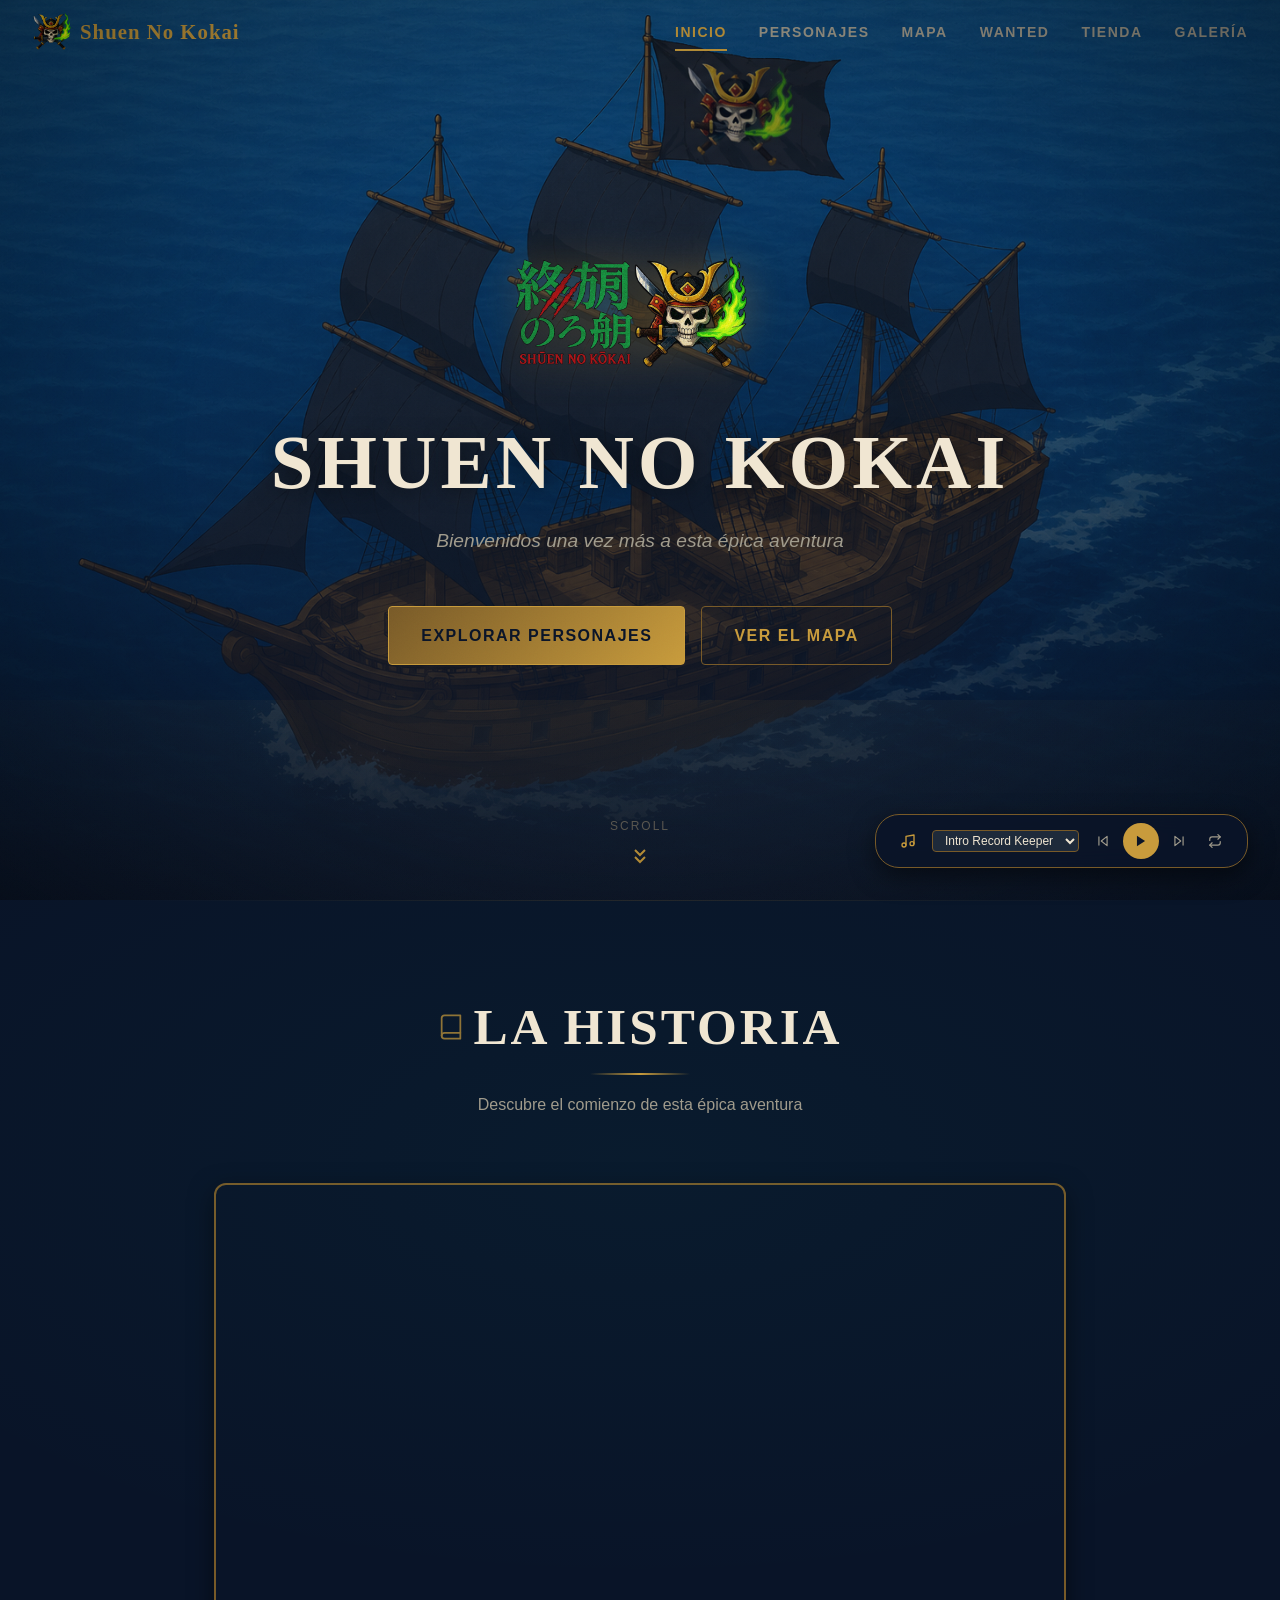
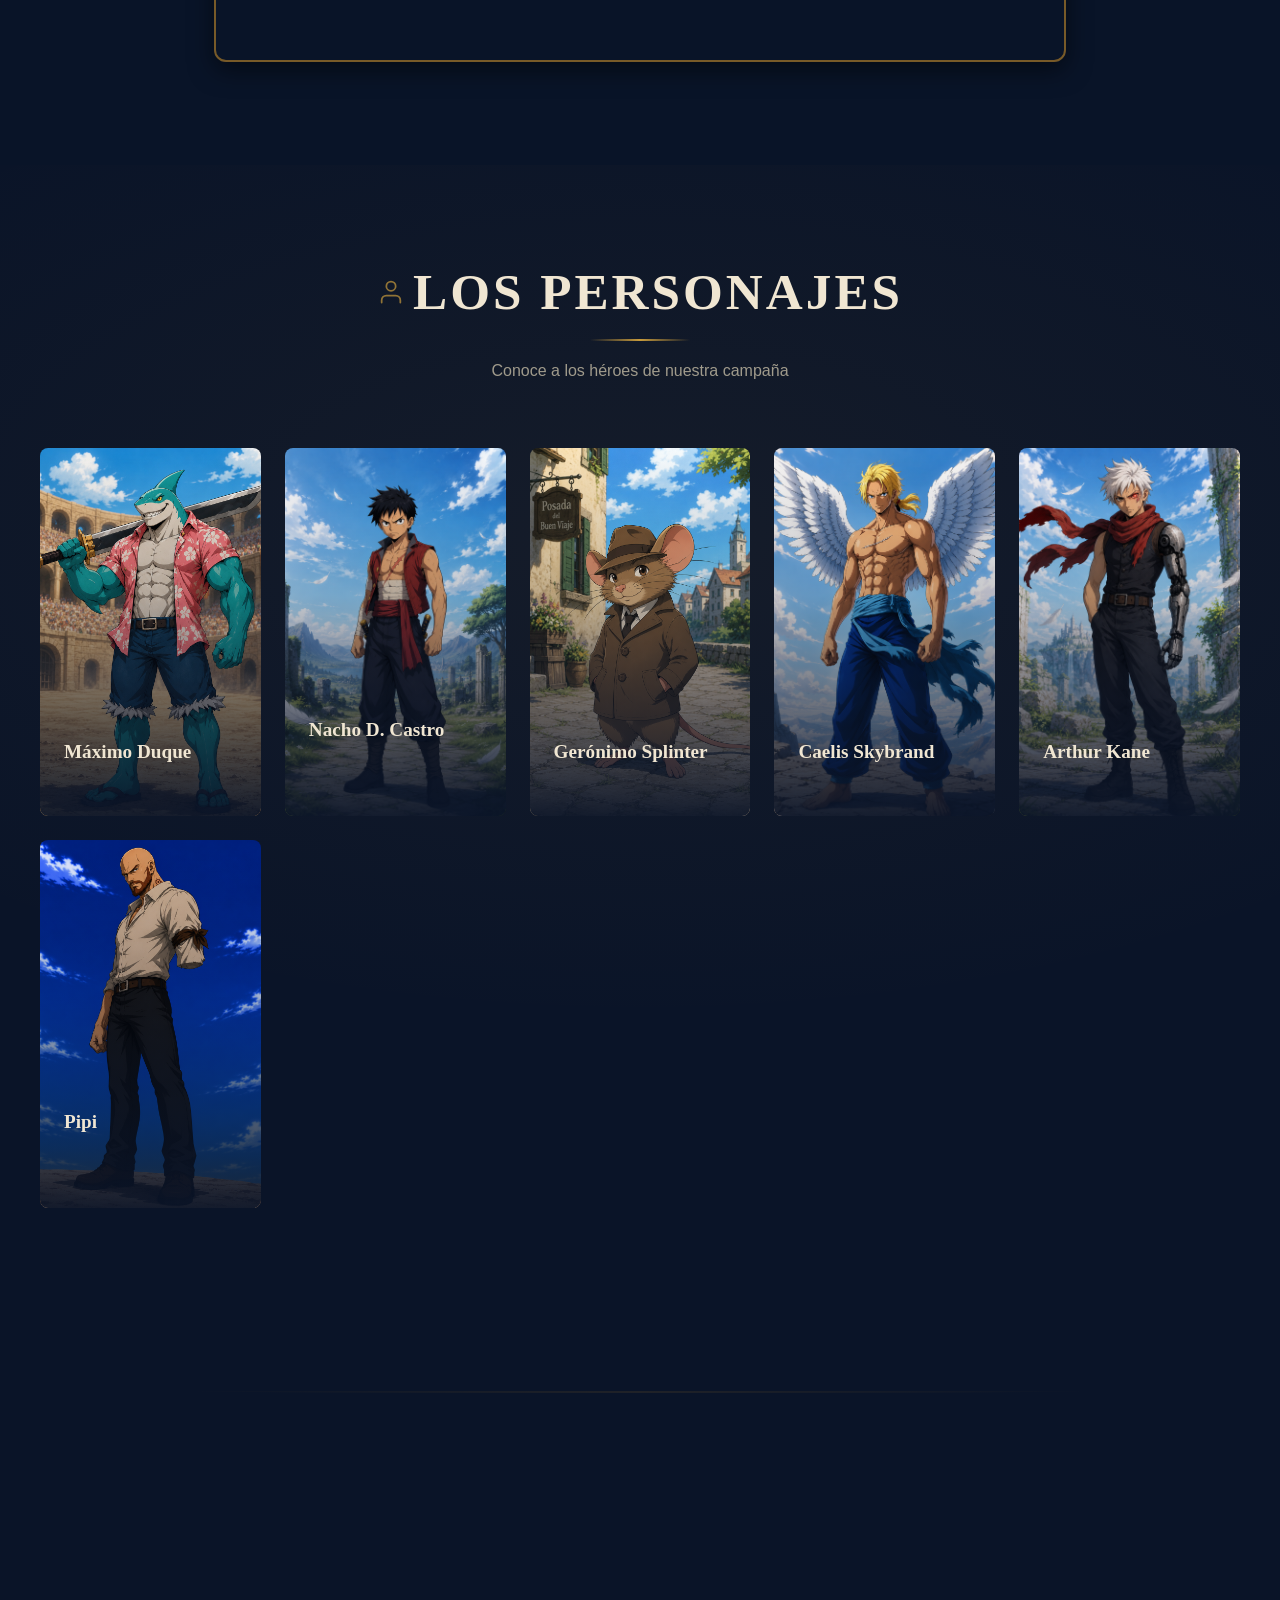
==== commit 41001e29: "Se fixearon los tamaños en las tarjetas, se agregaron lores faltantes, se añadieron un par de imagen" ====
--- a/index.html
+++ b/index.html
@@ -3,7 +3,7 @@
 <head>
   <meta charset="UTF-8">
   <meta name="viewport" content="width=device-width, initial-scale=1.0">
-  <title>One Pipis - Plataforma DnD</title>
+  <title>Shuen No Kokai - Plataforma DnD</title>
   <link rel="icon" type="image/png" sizes="32x32" href="img/logo OP dnd.png">
   <link rel="icon" type="image/png" sizes="64x64" href="img/logo OP dnd.png">
   
@@ -28,7 +28,7 @@
   <!-- Navbar -->
   <nav class="navbar">
     <a href="index.html" class="navbar__logo">
-      <img src="img/logo OP dnd.png" alt="One Pipis Logo">
+      <img src="img/logo OP dnd.png" alt="Shuen No Kokai Logo">
       <span class="navbar__logo-text">Shuen No Kokai</span>
     </a>
 
@@ -63,7 +63,7 @@
         <a href="world-map.html" class="navbar__mobile-submenu-link">Mapa General</a>
         <a href="region.html?id=cozia" class="navbar__mobile-submenu-link">Cozia</a>
         <a href="region.html?id=archipielago-cozia" class="navbar__mobile-submenu-link">Archipiélago Cozia</a>
-        <a href="region.html?id=filo-maldito" class="navbar__mobile-submenu-link">Filo Maldito</a>
+        <a href="faction.html?id=filo-maldito" class="navbar__mobile-submenu-link">Filo Maldito</a>
       </div>
     </div>
     <a href="wanted.html" class="navbar__mobile-link">Wanted</a>
@@ -79,7 +79,7 @@
     <div class="hero__particles"></div>
 
     <div class="hero__content">
-      <img src="img/Logo definitivo.png" alt="One Pipis Logo" class="hero__logo">
+      <img src="img/Logo definitivo.png" alt="Shuen No Kokai Logo" class="hero__logo">
       <h1 class="hero__title">Shuen No Kokai</h1>
       <p class="hero__subtitle">Bienvenidos una vez más a esta épica aventura</p>
       
@@ -101,7 +101,7 @@
   <section class="video-section">
     <div class="container">
       <div class="section-header fade-in-up">
-        <h2 class="section-header__title">La Historia</h2>
+        <h2 class="section-header__title"><svg class="section-icon" width="28" height="28" viewBox="0 0 24 24" fill="none" stroke="currentColor" stroke-width="1.5" stroke-linecap="round" stroke-linejoin="round"><path d="M4 19.5A2.5 2.5 0 0 1 6.5 17H20"/><path d="M6.5 2H20v20H6.5A2.5 2.5 0 0 1 4 19.5v-15A2.5 2.5 0 0 1 6.5 2z"/></svg>La Historia</h2>
         <div class="section-header__divider"></div>
         <p class="section-header__subtitle">Descubre el comienzo de esta épica aventura</p>
       </div>
@@ -125,7 +125,7 @@
   <section class="champions-preview">
     <div class="container">
       <div class="section-header fade-in-up">
-        <h2 class="section-header__title">Los Personajes</h2>
+        <h2 class="section-header__title"><svg class="section-icon" width="28" height="28" viewBox="0 0 24 24" fill="none" stroke="currentColor" stroke-width="1.5" stroke-linecap="round" stroke-linejoin="round"><path d="M20 21v-2a4 4 0 0 0-4-4H8a4 4 0 0 0-4 4v2"/><circle cx="12" cy="7" r="4"/></svg>Los Personajes</h2>
         <div class="section-header__divider"></div>
         <p class="section-header__subtitle">Conoce a los héroes de nuestra campaña</p>
       </div>
@@ -191,7 +191,7 @@
   <section class="world-preview">
     <div class="container">
       <div class="section-header fade-in-up">
-        <h2 class="section-header__title">El Mundo</h2>
+        <h2 class="section-header__title"><svg class="section-icon" width="28" height="28" viewBox="0 0 24 24" fill="none" stroke="currentColor" stroke-width="1.5" stroke-linecap="round" stroke-linejoin="round"><circle cx="12" cy="12" r="10"/><line x1="2" y1="12" x2="22" y2="12"/><path d="M12 2a15.3 15.3 0 0 1 4 10 15.3 15.3 0 0 1-4 10 15.3 15.3 0 0 1-4-10 15.3 15.3 0 0 1 4-10z"/></svg>El Mundo</h2>
         <div class="section-header__divider"></div>
         <p class="section-header__subtitle">Explora el mapamundi interactivo</p>
       </div>
@@ -204,14 +204,14 @@
 
   <!-- Music Player -->
   <div class="music-player">
-    <button class="music-player__toggle" aria-label="Reproductor de música">🎵</button>
+    <button class="music-player__toggle" aria-label="Reproductor de música"><svg width="16" height="16" viewBox="0 0 24 24" fill="none" stroke="currentColor" stroke-width="2" stroke-linecap="round" stroke-linejoin="round"><path d="M9 18V5l12-2v13"/><circle cx="6" cy="18" r="3"/><circle cx="18" cy="16" r="3"/></svg></button>
     <label for="musicPlayerSelect" class="visually-hidden">Seleccionar canción</label>
     <select id="musicPlayerSelect" class="music-player__select"></select>
     <div class="music-player__controls">
-      <button class="music-player__btn music-player__btn--prev" aria-label="Anterior">⏮</button>
-      <button class="music-player__btn music-player__btn--play" aria-label="Reproducir">▶</button>
-      <button class="music-player__btn music-player__btn--next" aria-label="Siguiente">⏭</button>
-      <button class="music-player__btn music-player__btn--repeat" aria-label="Repetir">🔁</button>
+      <button class="music-player__btn music-player__btn--prev" aria-label="Anterior"><svg width="14" height="14" viewBox="0 0 24 24" fill="none" stroke="currentColor" stroke-width="2" stroke-linecap="round" stroke-linejoin="round"><polygon points="19 20 9 12 19 4 19 20"/><line x1="5" y1="19" x2="5" y2="5"/></svg></button>
+      <button class="music-player__btn music-player__btn--play" aria-label="Reproducir"><svg width="14" height="14" viewBox="0 0 24 24" fill="currentColor"><polygon points="5 3 19 12 5 21 5 3"/></svg></button>
+      <button class="music-player__btn music-player__btn--next" aria-label="Siguiente"><svg width="14" height="14" viewBox="0 0 24 24" fill="none" stroke="currentColor" stroke-width="2" stroke-linecap="round" stroke-linejoin="round"><polygon points="5 4 15 12 5 20 5 4"/><line x1="19" y1="5" x2="19" y2="19"/></svg></button>
+      <button class="music-player__btn music-player__btn--repeat" aria-label="Repetir"><svg width="14" height="14" viewBox="0 0 24 24" fill="none" stroke="currentColor" stroke-width="2" stroke-linecap="round" stroke-linejoin="round"><polyline points="17 1 21 5 17 9"/><path d="M3 11V9a4 4 0 0 1 4-4h14"/><polyline points="7 23 3 19 7 15"/><path d="M21 13v2a4 4 0 0 1-4 4H3"/></svg></button>
     </div>
     <audio class="music-player__audio" loop></audio>
   </div>
--- a/css/variables.css
+++ b/css/variables.css
@@ -94,6 +94,15 @@
   --z-tooltip: 1100;
   --z-music-player: 800;
 
+  /* ---- Ambient Background ---- */
+  --ambient-grain-opacity: 0.035;
+  --ambient-glow-gold: rgba(200, 155, 60, 0.06);
+  --ambient-glow-blue: rgba(10, 200, 185, 0.04);
+  --ambient-glow-purple: rgba(157, 108, 208, 0.04);
+  --ambient-glow-red: rgba(232, 64, 87, 0.03);
+  --ambient-vignette: rgba(0, 0, 0, 0.4);
+  --ambient-transition: 20s ease-in-out;
+
   /* ---- Layout ---- */
   --container-max: 1400px;
   --container-wide: 1600px;
--- a/css/base.css
+++ b/css/base.css
@@ -12,6 +12,34 @@
   overflow-x: hidden;
 }
 
+/* Film grain texture overlay */
+body::after {
+  content: '';
+  position: fixed;
+  inset: 0;
+  z-index: 700;
+  pointer-events: none;
+  opacity: var(--ambient-grain-opacity);
+  background-image: url("data:image/svg+xml,%3Csvg xmlns='http://www.w3.org/2000/svg' width='300' height='300'%3E%3Cfilter id='n'%3E%3CfeTurbulence type='fractalNoise' baseFrequency='0.75' numOctaves='4' stitchTiles='stitch'/%3E%3C/filter%3E%3Crect width='100%25' height='100%25' filter='url(%23n)' opacity='1'/%3E%3C/svg%3E");
+  background-repeat: repeat;
+  mix-blend-mode: overlay;
+}
+
+/* Animated vignette */
+body::before {
+  content: '';
+  position: fixed;
+  inset: 0;
+  z-index: 699;
+  pointer-events: none;
+  background: radial-gradient(
+    ellipse at center,
+    transparent 50%,
+    var(--ambient-vignette) 100%
+  );
+  animation: vignette-breathe 12s ease-in-out infinite alternate;
+}
+
 /* ---- Typography ---- */
 h1, h2, h3, h4, h5, h6 {
   font-family: var(--font-display);
@@ -135,6 +163,73 @@
     rgba(10, 20, 40, 0.9) 100%
   );
   pointer-events: none;
+}
+
+/* ---- Ambient Section ---- */
+.section--ambient {
+  position: relative;
+}
+
+.section--ambient::before {
+  content: '';
+  position: absolute;
+  inset: 0;
+  pointer-events: none;
+  opacity: 0;
+  transition: opacity 1.5s ease;
+  z-index: 0;
+  transform: translateY(var(--ambient-offset, 0px));
+}
+
+.section--ambient.visible::before {
+  opacity: 1;
+}
+
+.section--ambient > * {
+  position: relative;
+  z-index: 1;
+}
+
+/* Ambient color variants */
+.section--ambient-gold::before {
+  background: radial-gradient(
+    ellipse 80% 50% at 50% 40%,
+    var(--ambient-glow-gold),
+    transparent
+  );
+}
+
+.section--ambient-blue::before {
+  background: radial-gradient(
+    ellipse 80% 50% at 50% 40%,
+    var(--ambient-glow-blue),
+    transparent
+  );
+}
+
+.section--ambient-purple::before {
+  background: radial-gradient(
+    ellipse 80% 50% at 50% 40%,
+    var(--ambient-glow-purple),
+    transparent
+  );
+}
+
+/* ---- Section Divider ---- */
+.section-divider {
+  width: 100%;
+  height: 1px;
+  border: none;
+  background: linear-gradient(
+    90deg,
+    transparent 0%,
+    var(--color-gold-dark) 20%,
+    var(--color-gold) 50%,
+    var(--color-gold-dark) 80%,
+    transparent 100%
+  );
+  opacity: 0.3;
+  margin: 0;
 }
 
 /* ---- Gold Divider ---- */
@@ -174,6 +269,22 @@
   text-transform: uppercase;
   letter-spacing: 3px;
   margin-bottom: var(--space-md);
+  display: flex;
+  align-items: center;
+  justify-content: center;
+  gap: var(--space-sm);
+}
+
+.section-icon {
+  flex-shrink: 0;
+  opacity: 0.7;
+  color: var(--color-gold);
+  transition: opacity var(--transition-fast);
+}
+
+.section-header__title:hover .section-icon,
+.section-title:hover .section-icon {
+  opacity: 1;
 }
 
 .section-header__divider {
@@ -249,3 +360,14 @@
   height: 1px;
   background: linear-gradient(90deg, var(--color-gold-dark), transparent);
 }
+
+.section-title .section-icon {
+  flex-shrink: 0;
+  opacity: 0.7;
+  color: var(--color-gold);
+  transition: opacity var(--transition-fast);
+}
+
+.section-title:hover .section-icon {
+  opacity: 1;
+}
--- a/css/cards.css
+++ b/css/cards.css
@@ -97,7 +97,7 @@
 /* Champion Card Variant */
 .champion-card {
   position: relative;
-  aspect-ratio: 3/4;
+  aspect-ratio: 3 / 5;
   overflow: hidden;
   border-radius: var(--radius-md);
   cursor: pointer;
@@ -106,7 +106,7 @@
 }
 
 .champion-card:hover {
-  transform: translateY(-8px) scale(1.02);
+  transform: translateY(-8px) scale(1.01);
   box-shadow: var(--shadow-xl);
 }
 
@@ -118,7 +118,7 @@
 }
 
 .champion-card:hover .champion-card__image {
-  transform: scale(1.1);
+  transform: scale(1.05);
 }
 
 .champion-card__overlay {
--- a/css/hero.css
+++ b/css/hero.css
@@ -11,6 +11,24 @@
   display: flex;
   align-items: center;
   justify-content: center;
+}
+
+.hero::after {
+  content: '';
+  position: absolute;
+  bottom: -200px;
+  left: 50%;
+  transform: translateX(-50%);
+  width: 120%;
+  height: 400px;
+  background: radial-gradient(
+    ellipse 60% 100% at 50% 0%,
+    var(--ambient-glow-gold),
+    transparent
+  );
+  pointer-events: none;
+  z-index: var(--z-base);
+  animation: ambient-drift 20s ease-in-out infinite alternate;
 }
 
 .hero__bg {
@@ -160,6 +178,45 @@
   position: relative;
   padding: var(--space-4xl) 0;
   background: var(--color-bg-secondary);
+  overflow: hidden;
+}
+
+.video-section::after {
+  content: '';
+  position: absolute;
+  top: 0;
+  left: 10%;
+  right: 10%;
+  height: 1px;
+  background: linear-gradient(
+    90deg,
+    transparent,
+    var(--color-gold-dark),
+    transparent
+  );
+  opacity: 0.25;
+}
+
+.video-section::before {
+  content: '';
+  position: absolute;
+  top: 0;
+  left: 50%;
+  transform: translateX(-50%);
+  width: 100%;
+  height: 100%;
+  background: radial-gradient(
+    ellipse 70% 50% at 50% 30%,
+    var(--ambient-glow-blue),
+    transparent
+  );
+  pointer-events: none;
+  opacity: 0;
+  transition: opacity 1.5s ease;
+}
+
+.video-section.visible::before {
+  opacity: 1;
 }
 
 .video-section__container {
@@ -178,7 +235,44 @@
 
 /* ---- Champions Preview Section ---- */
 .champions-preview {
+  position: relative;
   padding: var(--space-4xl) 0;
+  overflow: hidden;
+}
+
+.champions-preview::before {
+  content: '';
+  position: absolute;
+  inset: 0;
+  background: radial-gradient(
+    ellipse 80% 40% at 50% 30%,
+    var(--ambient-glow-gold),
+    transparent
+  );
+  pointer-events: none;
+  opacity: 0;
+  transition: opacity 1.5s ease;
+}
+
+.champions-preview.visible::before {
+  opacity: 1;
+}
+
+.champions-preview::after {
+  content: '';
+  position: absolute;
+  bottom: 0;
+  left: 15%;
+  right: 15%;
+  height: 1px;
+  background: linear-gradient(
+    90deg,
+    transparent,
+    var(--color-gold-dark),
+    transparent
+  );
+  opacity: 0.2;
+  z-index: 1;
 }
 
 .champions-preview__grid {
@@ -196,7 +290,44 @@
 
 /* ---- World Preview Section ---- */
 .world-preview {
+  position: relative;
   padding: var(--space-4xl) 0;
+  overflow: hidden;
+}
+
+.world-preview::before {
+  content: '';
+  position: absolute;
+  inset: 0;
+  background: radial-gradient(
+    ellipse 70% 50% at 50% 50%,
+    var(--ambient-glow-purple),
+    transparent
+  );
+  pointer-events: none;
+  opacity: 0;
+  transition: opacity 1.5s ease;
+}
+
+.world-preview.visible::before {
+  opacity: 1;
+}
+
+.world-preview::after {
+  content: '';
+  position: absolute;
+  top: 0;
+  left: 20%;
+  right: 20%;
+  height: 1px;
+  background: linear-gradient(
+    90deg,
+    transparent,
+    var(--color-gold-dark),
+    transparent
+  );
+  opacity: 0.2;
+  z-index: 1;
 }
 
 .world-preview__cta {
--- a/css/animations.css
+++ b/css/animations.css
@@ -128,6 +128,36 @@
   will-change: transform;
 }
 
+/* ---- Ambient Vignette Breathe ---- */
+@keyframes vignette-breathe {
+  0% {
+    opacity: 0.6;
+  }
+  100% {
+    opacity: 1;
+  }
+}
+
+/* ---- Ambient Gradient Drift ---- */
+@keyframes ambient-drift {
+  0% {
+    transform: translateX(-50%) translateX(-30px);
+  }
+  100% {
+    transform: translateX(-50%) translateX(30px);
+  }
+}
+
+/* ---- Ambient Glow Pulse ---- */
+@keyframes ambient-glow-pulse {
+  0%, 100% {
+    opacity: 0.3;
+  }
+  50% {
+    opacity: 0.6;
+  }
+}
+
 /* ---- Page Transition ---- */
 .page-transition {
   position: fixed;
--- a/css/responsive.css
+++ b/css/responsive.css
@@ -99,9 +99,22 @@
     gap: var(--space-xl);
   }
 
-  .champion-related,
+  .champion-left-col {
+    display: grid;
+    grid-template-columns: 140px 1fr;
+    gap: var(--space-lg);
+  }
+
+  .champion-portrait {
+    aspect-ratio: 3/4;
+  }
+
+  .champion-related {
+    order: 1;
+  }
+
   .champion-sidebar {
-    order: 1;
+    order: 2;
   }
 
   .champion-lore {
@@ -277,6 +290,11 @@
 
 /* ---- Small Mobile (< 480px) ---- */
 @media (max-width: 480px) {
+  :root {
+    --ambient-grain-opacity: 0.02;
+    --ambient-vignette: rgba(0, 0, 0, 0.25);
+  }
+
   .champions-grid {
     grid-template-columns: 1fr;
     gap: var(--space-md);
@@ -315,6 +333,11 @@
     letter-spacing: 2px;
   }
 
+  .section-icon {
+    width: 22px;
+    height: 22px;
+  }
+
   .shops-header__title {
     font-size: var(--fs-h2);
     letter-spacing: 2px;
@@ -330,6 +353,9 @@
 
 /* ---- Extra Small (< 360px) ---- */
 @media (max-width: 360px) {
+  :root {
+    --ambient-grain-opacity: 0.015;
+  }
   .hero__title {
     font-size: 1.8rem;
   }
@@ -386,6 +412,14 @@
     scroll-behavior: auto !important;
   }
 
+  body::after {
+    opacity: 0.015 !important;
+  }
+
+  body::before {
+    animation: none !important;
+  }
+
   .hero__particle {
     display: none;
   }
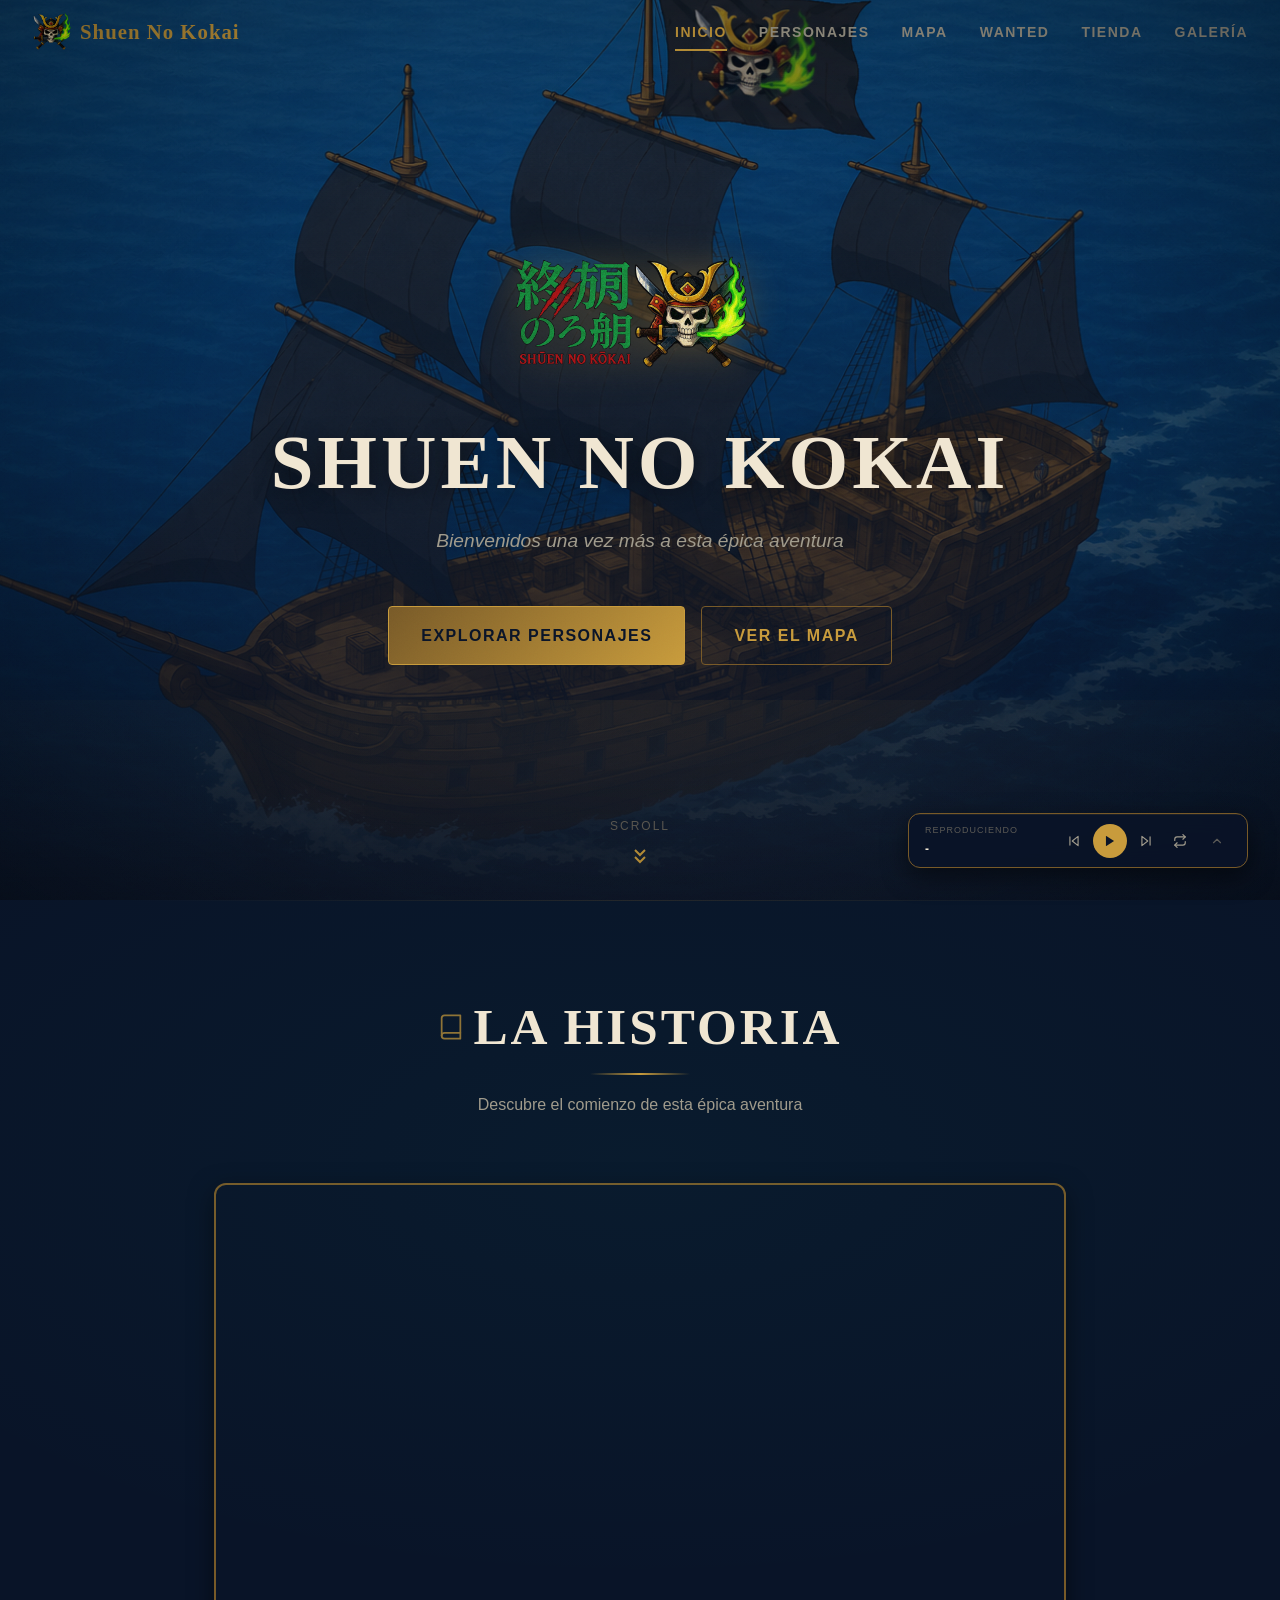
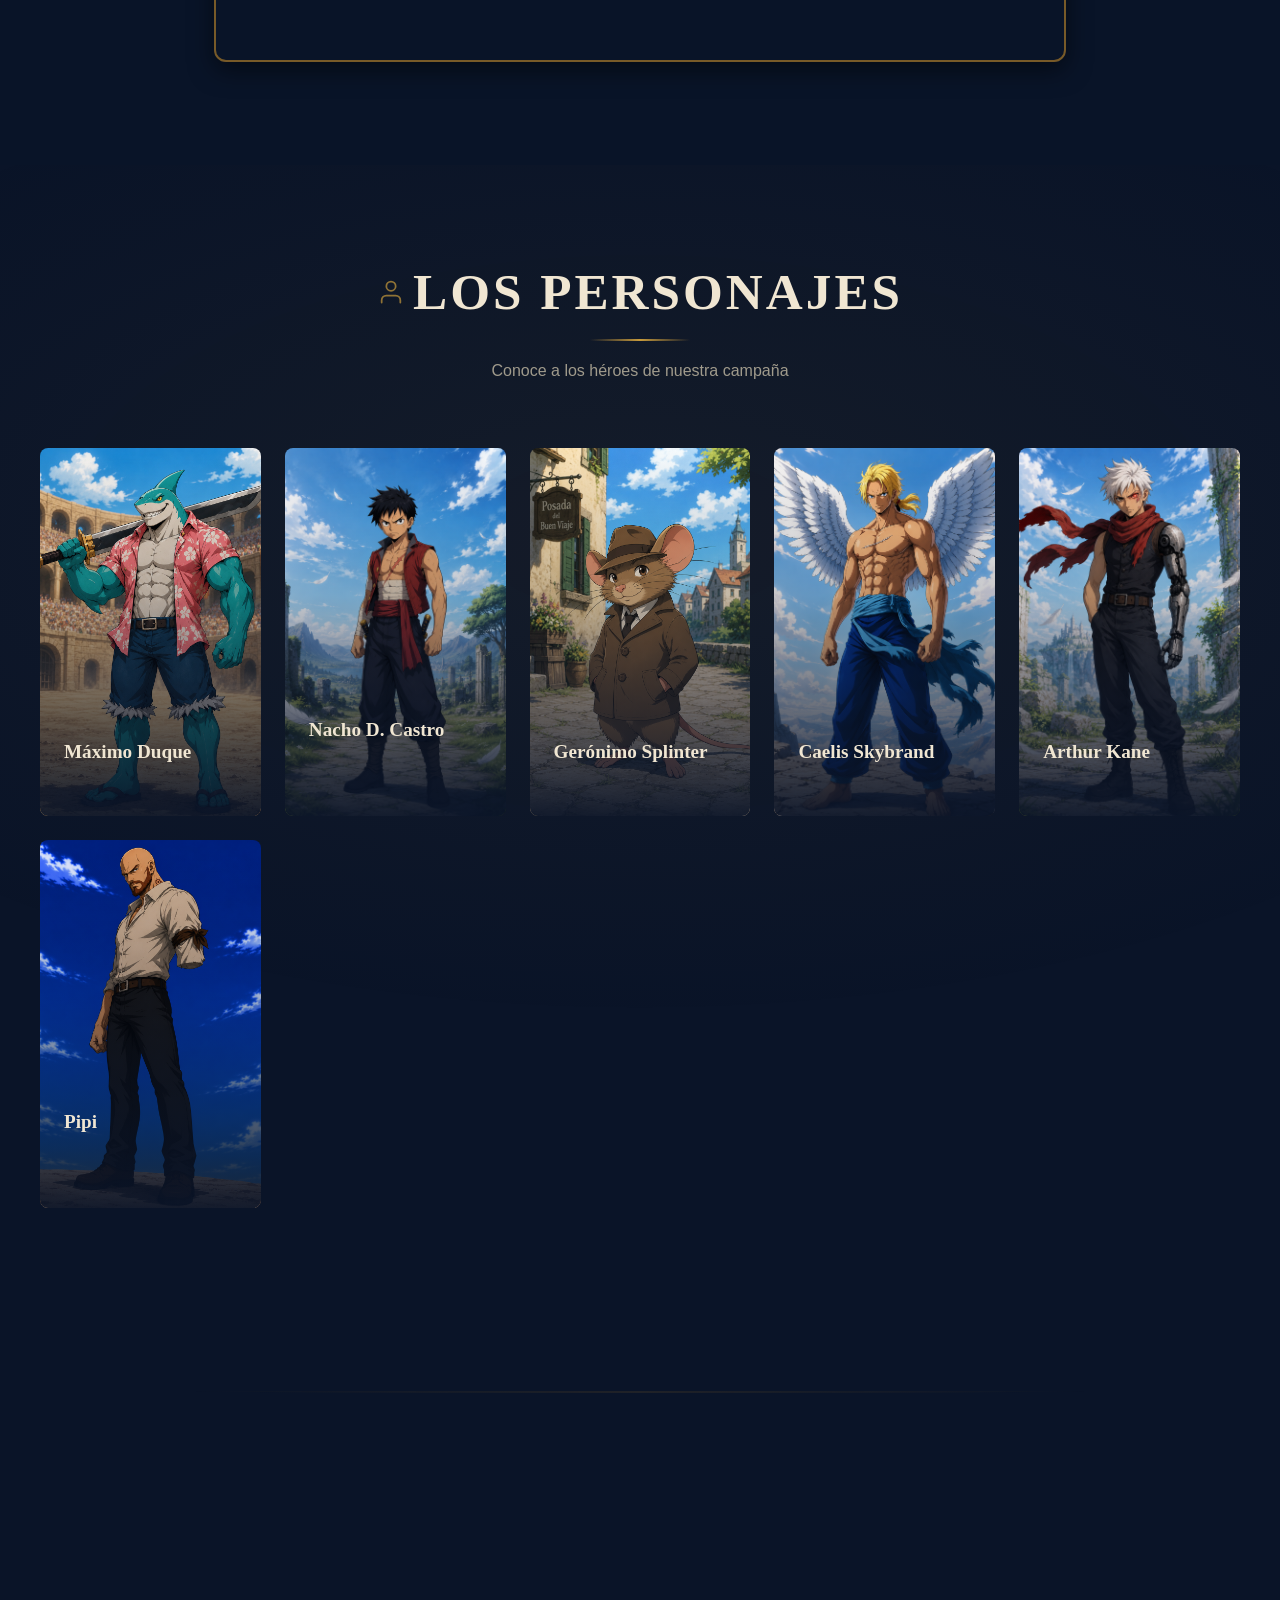
==== commit c97c8818: "mejora en el reproductor de musica y ademas hay ost para los protas" ====
--- a/index.html
+++ b/index.html
@@ -204,14 +204,38 @@
 
   <!-- Music Player -->
   <div class="music-player">
-    <button class="music-player__toggle" aria-label="Reproductor de música"><svg width="16" height="16" viewBox="0 0 24 24" fill="none" stroke="currentColor" stroke-width="2" stroke-linecap="round" stroke-linejoin="round"><path d="M9 18V5l12-2v13"/><circle cx="6" cy="18" r="3"/><circle cx="18" cy="16" r="3"/></svg></button>
-    <label for="musicPlayerSelect" class="visually-hidden">Seleccionar canción</label>
-    <select id="musicPlayerSelect" class="music-player__select"></select>
-    <div class="music-player__controls">
-      <button class="music-player__btn music-player__btn--prev" aria-label="Anterior"><svg width="14" height="14" viewBox="0 0 24 24" fill="none" stroke="currentColor" stroke-width="2" stroke-linecap="round" stroke-linejoin="round"><polygon points="19 20 9 12 19 4 19 20"/><line x1="5" y1="19" x2="5" y2="5"/></svg></button>
-      <button class="music-player__btn music-player__btn--play" aria-label="Reproducir"><svg width="14" height="14" viewBox="0 0 24 24" fill="currentColor"><polygon points="5 3 19 12 5 21 5 3"/></svg></button>
-      <button class="music-player__btn music-player__btn--next" aria-label="Siguiente"><svg width="14" height="14" viewBox="0 0 24 24" fill="none" stroke="currentColor" stroke-width="2" stroke-linecap="round" stroke-linejoin="round"><polygon points="5 4 15 12 5 20 5 4"/><line x1="19" y1="5" x2="19" y2="19"/></svg></button>
-      <button class="music-player__btn music-player__btn--repeat" aria-label="Repetir"><svg width="14" height="14" viewBox="0 0 24 24" fill="none" stroke="currentColor" stroke-width="2" stroke-linecap="round" stroke-linejoin="round"><polyline points="17 1 21 5 17 9"/><path d="M3 11V9a4 4 0 0 1 4-4h14"/><polyline points="7 23 3 19 7 15"/><path d="M21 13v2a4 4 0 0 1-4 4H3"/></svg></button>
+    <div class="music-player__panel">
+      <div class="music-player__panel-header">
+        <h3 class="music-player__panel-title">Biblioteca Musical</h3>
+        <button class="music-player__close" aria-label="Cerrar panel"><svg width="14" height="14" viewBox="0 0 24 24" fill="none" stroke="currentColor" stroke-width="2" stroke-linecap="round" stroke-linejoin="round"><polyline points="6 9 12 15 18 9"/></svg></button>
+      </div>
+      <div class="music-player__search">
+        <svg class="music-player__search-icon" width="14" height="14" viewBox="0 0 24 24" fill="none" stroke="currentColor" stroke-width="2" stroke-linecap="round" stroke-linejoin="round"><circle cx="11" cy="11" r="8"/><line x1="21" y1="21" x2="16.65" y2="16.65"/></svg>
+        <input type="text" placeholder="Buscar canción...">
+      </div>
+      <div class="music-player__filters">
+        <button class="music-player__filter active" data-filter="all">Todos</button>
+        <button class="music-player__filter" data-filter="ambiental">Ambiental</button>
+        <button class="music-player__filter" data-filter="pelea">Pelea</button>
+        <button class="music-player__filter" data-filter="tension">Tensión</button>
+        <button class="music-player__filter" data-filter="triste">Triste</button>
+        <button class="music-player__filter" data-filter="epica">Épica</button>
+        <button class="music-player__filter" data-filter="personaje">Personajes</button>
+      </div>
+      <div class="music-player__tracklist"></div>
+    </div>
+    <div class="music-player__bar">
+      <div class="music-player__now">
+        <span class="music-player__now-label">Reproduciendo</span>
+        <span class="music-player__now-name">-</span>
+      </div>
+      <div class="music-player__controls">
+        <button class="music-player__btn music-player__btn--prev" aria-label="Anterior"><svg width="14" height="14" viewBox="0 0 24 24" fill="none" stroke="currentColor" stroke-width="2" stroke-linecap="round" stroke-linejoin="round"><polygon points="19 20 9 12 19 4 19 20"/><line x1="5" y1="19" x2="5" y2="5"/></svg></button>
+        <button class="music-player__btn music-player__btn--play" aria-label="Reproducir"><svg width="14" height="14" viewBox="0 0 24 24" fill="currentColor"><polygon points="5 3 19 12 5 21 5 3"/></svg></button>
+        <button class="music-player__btn music-player__btn--next" aria-label="Siguiente"><svg width="14" height="14" viewBox="0 0 24 24" fill="none" stroke="currentColor" stroke-width="2" stroke-linecap="round" stroke-linejoin="round"><polygon points="5 4 15 12 5 20 5 4"/><line x1="19" y1="5" x2="19" y2="19"/></svg></button>
+        <button class="music-player__btn music-player__btn--repeat" aria-label="Repetir"><svg width="14" height="14" viewBox="0 0 24 24" fill="none" stroke="currentColor" stroke-width="2" stroke-linecap="round" stroke-linejoin="round"><polyline points="17 1 21 5 17 9"/><path d="M3 11V9a4 4 0 0 1 4-4h14"/><polyline points="7 23 3 19 7 15"/><path d="M21 13v2a4 4 0 0 1-4 4H3"/></svg></button>
+      </div>
+      <button class="music-player__expand" aria-label="Abrir biblioteca"><svg width="14" height="14" viewBox="0 0 24 24" fill="none" stroke="currentColor" stroke-width="2" stroke-linecap="round" stroke-linejoin="round"><polyline points="18 15 12 9 6 15"/></svg></button>
     </div>
     <audio class="music-player__audio" loop></audio>
   </div>
--- a/css/hero.css
+++ b/css/hero.css
@@ -38,6 +38,39 @@
   height: 100%;
   object-fit: cover;
   z-index: var(--z-below);
+  transform: scale(1.15);
+  will-change: transform;
+  animation: ship-navigate 30s ease-in-out infinite;
+}
+
+@keyframes ship-navigate {
+  0% {
+    transform: scale(1.15) translateX(-2%) translateY(0) rotate(0deg);
+  }
+  12.5% {
+    transform: scale(1.15) translateX(-1%) translateY(-0.4%) rotate(0.2deg);
+  }
+  25% {
+    transform: scale(1.15) translateX(0%) translateY(0) rotate(0deg);
+  }
+  37.5% {
+    transform: scale(1.15) translateX(1%) translateY(0.3%) rotate(-0.2deg);
+  }
+  50% {
+    transform: scale(1.15) translateX(2%) translateY(0) rotate(0deg);
+  }
+  62.5% {
+    transform: scale(1.15) translateX(1%) translateY(-0.3%) rotate(0.2deg);
+  }
+  75% {
+    transform: scale(1.15) translateX(0%) translateY(0) rotate(0deg);
+  }
+  87.5% {
+    transform: scale(1.15) translateX(-1%) translateY(0.4%) rotate(-0.2deg);
+  }
+  100% {
+    transform: scale(1.15) translateX(-2%) translateY(0) rotate(0deg);
+  }
 }
 
 .hero__overlay {
--- a/css/music-player.css
+++ b/css/music-player.css
@@ -1,5 +1,5 @@
 /* ============================================
-   Music Player - Floating Bottom-Right
+   Music Player - Expandable Panel
    ============================================ */
 
 .music-player {
@@ -7,60 +7,255 @@
   bottom: var(--space-xl);
   right: var(--space-xl);
   z-index: var(--z-music-player);
+  width: 340px;
+  max-height: 70vh;
+  display: flex;
+  flex-direction: column;
+  background: rgba(10, 20, 40, 0.95);
+  border: 1px solid var(--color-gold-dark);
+  border-radius: var(--radius-lg);
+  backdrop-filter: blur(12px);
+  box-shadow: var(--shadow-lg);
+  transition: all var(--transition-normal);
+  overflow: hidden;
+}
+
+.music-player:hover {
+  border-color: var(--color-gold);
+}
+
+/* ---- Panel (expanded content) ---- */
+.music-player__panel {
+  display: none;
+  flex-direction: column;
+  overflow: visible;
+  transition: max-height 0.4s ease, padding 0.4s ease;
+}
+
+.music-player.expanded .music-player__panel {
+  display: flex;
+  max-height: 55vh;
+  overflow: hidden;
+}
+
+.music-player.expanded {
+  max-height: 70vh;
+}
+
+/* ---- Panel Header ---- */
+.music-player__panel-header {
+  display: flex;
+  align-items: center;
+  justify-content: space-between;
+  padding: var(--space-md) var(--space-md) var(--space-sm);
+  border-bottom: 1px solid rgba(200, 155, 60, 0.15);
+}
+
+.music-player__panel-title {
+  font-family: var(--font-display);
+  font-size: var(--fs-small);
+  font-weight: var(--fw-bold);
+  color: var(--color-gold);
+  text-transform: uppercase;
+  letter-spacing: 1.5px;
+}
+
+.music-player__close {
+  width: 28px;
+  height: 28px;
+  display: flex;
+  align-items: center;
+  justify-content: center;
+  color: var(--color-text-muted);
+  border-radius: var(--radius-round);
+  transition: all var(--transition-fast);
+}
+
+.music-player__close:hover {
+  color: var(--color-gold);
+  background: var(--color-surface);
+}
+
+/* ---- Search ---- */
+.music-player__search {
+  display: flex;
+  align-items: center;
+  gap: var(--space-sm);
+  margin: var(--space-sm) var(--space-md);
+  padding: var(--space-xs) var(--space-sm);
+  background: var(--color-surface);
+  border: 1px solid transparent;
+  border-radius: var(--radius-sm);
+  transition: border-color var(--transition-fast);
+}
+
+.music-player__search:focus-within {
+  border-color: var(--color-gold-dark);
+}
+
+.music-player__search-icon {
+  width: 14px;
+  height: 14px;
+  color: var(--color-text-muted);
+  flex-shrink: 0;
+}
+
+.music-player__search input {
+  flex: 1;
+  background: none;
+  border: none;
+  color: var(--color-text-primary);
+  font-size: var(--fs-xs);
+  outline: none;
+}
+
+.music-player__search input::placeholder {
+  color: var(--color-text-muted);
+}
+
+/* ---- Filters ---- */
+.music-player__filters {
+  display: flex;
+  flex-wrap: wrap;
+  gap: 6px;
+  padding: var(--space-sm) var(--space-md);
+  align-items: center;
+}
+
+.music-player__filters::-webkit-scrollbar {
+  display: none;
+}
+
+.music-player__filter {
+  padding: 4px 10px;
+  font-size: 11px;
+  font-weight: var(--fw-semibold);
+  color: var(--color-text-muted);
+  background: var(--color-surface);
+  border: 1px solid transparent;
+  border-radius: var(--radius-2xl);
+  white-space: nowrap;
+  text-transform: uppercase;
+  letter-spacing: 0.5px;
+  transition: all var(--transition-fast);
+  line-height: 1.4;
+}
+
+.music-player__filter:hover {
+  color: var(--color-text-primary);
+  border-color: var(--color-gold-dark);
+}
+
+.music-player__filter.active {
+  color: var(--color-bg-primary);
+  background: var(--color-gold);
+  border-color: var(--color-gold);
+}
+
+/* ---- Track List ---- */
+.music-player__tracklist {
+  flex: 1;
+  overflow-y: auto;
+  padding: 0 var(--space-sm) var(--space-sm);
+  scrollbar-width: thin;
+  scrollbar-color: var(--color-gold-dark) transparent;
+}
+
+.music-player__tracklist::-webkit-scrollbar {
+  width: 4px;
+}
+
+.music-player__tracklist::-webkit-scrollbar-track {
+  background: transparent;
+}
+
+.music-player__tracklist::-webkit-scrollbar-thumb {
+  background: var(--color-gold-dark);
+  border-radius: 2px;
+}
+
+.music-player__track {
+  display: flex;
+  align-items: center;
+  gap: var(--space-sm);
+  padding: var(--space-xs) var(--space-sm);
+  border-radius: var(--radius-sm);
+  cursor: pointer;
+  transition: background var(--transition-fast);
+}
+
+.music-player__track:hover {
+  background: var(--color-surface-hover);
+}
+
+.music-player__track.active {
+  background: rgba(200, 155, 60, 0.15);
+}
+
+.music-player__track-icon {
+  width: 14px;
+  height: 14px;
+  color: var(--color-text-muted);
+  flex-shrink: 0;
+}
+
+.music-player__track.active .music-player__track-icon {
+  color: var(--color-gold);
+}
+
+.music-player__track-name {
+  flex: 1;
+  font-size: var(--fs-xs);
+  color: var(--color-text-secondary);
+  overflow: hidden;
+  text-overflow: ellipsis;
+  white-space: nowrap;
+}
+
+.music-player__track.active .music-player__track-name {
+  color: var(--color-gold);
+  font-weight: var(--fw-semibold);
+}
+
+.music-player__track-category {
+  font-size: 10px;
+  color: var(--color-text-muted);
+  text-transform: uppercase;
+  letter-spacing: 0.5px;
+  opacity: 0.6;
+}
+
+/* ---- Bottom Bar ---- */
+.music-player__bar {
   display: flex;
   align-items: center;
   gap: var(--space-sm);
   padding: var(--space-sm) var(--space-md);
-  background: rgba(10, 20, 40, 0.9);
-  border: 1px solid var(--color-gold-dark);
-  border-radius: var(--radius-2xl);
-  backdrop-filter: blur(10px);
-  box-shadow: var(--shadow-lg);
-  transition: all var(--transition-normal);
-}
-
-.music-player:hover {
-  border-color: var(--color-gold);
-}
-
-.music-player.minimized {
-  padding: var(--space-sm);
-}
-
-.music-player.minimized > *:not(.music-player__toggle) {
-  display: none;
-}
-
-.music-player__toggle {
-  width: 32px;
-  height: 32px;
-  display: flex;
-  align-items: center;
-  justify-content: center;
-  color: var(--color-gold);
-  font-size: 1rem;
-  border-radius: var(--radius-round);
-  transition: background var(--transition-fast);
-}
-
-.music-player__toggle:hover {
-  background: var(--color-surface);
-}
-
-.music-player__select {
-  background: var(--color-surface);
-  border: 1px solid var(--color-gold-dark);
-  border-radius: var(--radius-sm);
+  border-top: 1px solid rgba(200, 155, 60, 0.1);
+}
+
+.music-player__now {
+  flex: 1;
+  min-width: 0;
+  display: flex;
+  flex-direction: column;
+  gap: 2px;
+}
+
+.music-player__now-label {
+  font-size: 9px;
+  color: var(--color-text-muted);
+  text-transform: uppercase;
+  letter-spacing: 1px;
+}
+
+.music-player__now-name {
+  font-size: var(--fs-xs);
   color: var(--color-text-primary);
-  font-size: var(--fs-xs);
-  padding: var(--space-2xs) var(--space-sm);
-  max-width: 200px;
-  cursor: pointer;
-}
-
-.music-player__select:focus {
-  outline: none;
-  border-color: var(--color-gold);
+  font-weight: var(--fw-semibold);
+  overflow: hidden;
+  text-overflow: ellipsis;
+  white-space: nowrap;
 }
 
 .music-player__controls {
@@ -70,13 +265,12 @@
 }
 
 .music-player__btn {
-  width: 32px;
-  height: 32px;
+  width: 30px;
+  height: 30px;
   display: flex;
   align-items: center;
   justify-content: center;
   color: var(--color-text-secondary);
-  font-size: 0.9rem;
   border-radius: var(--radius-round);
   transition: all var(--transition-fast);
 }
@@ -91,11 +285,10 @@
 }
 
 .music-player__btn--play {
-  width: 36px;
-  height: 36px;
+  width: 34px;
+  height: 34px;
   background: var(--color-gold);
   color: var(--color-bg-primary);
-  font-size: 1rem;
 }
 
 .music-player__btn--play:hover {
@@ -103,12 +296,69 @@
   box-shadow: var(--shadow-glow-gold);
 }
 
+.music-player__expand {
+  width: 28px;
+  height: 28px;
+  display: flex;
+  align-items: center;
+  justify-content: center;
+  color: var(--color-text-muted);
+  border-radius: var(--radius-round);
+  transition: all var(--transition-fast);
+}
+
+.music-player__expand:hover {
+  color: var(--color-gold);
+  background: var(--color-surface);
+}
+
+.music-player.expanded .music-player__expand svg {
+  transform: rotate(180deg);
+}
+
 .music-player__audio {
   display: none;
 }
 
-/* ---- Music Player on World Map ---- */
+/* ---- Empty State ---- */
+.music-player__empty {
+  padding: var(--space-xl) var(--space-md);
+  text-align: center;
+  color: var(--color-text-muted);
+  font-size: var(--fs-xs);
+  font-style: italic;
+}
+
+/* ---- World Map Override ---- */
 .world-map .music-player {
-  bottom: var(--space-xl);
   right: calc(var(--space-xl) + 200px);
 }
+
+/* ---- Responsive ---- */
+@media (max-width: 768px) {
+  .music-player {
+    width: calc(100vw - var(--space-xl) * 2);
+    right: var(--space-xl);
+    bottom: var(--space-lg);
+  }
+
+  .music-player.expanded .music-player__panel {
+    max-height: 45vh;
+  }
+}
+
+@media (max-width: 480px) {
+  .music-player {
+    width: calc(100vw - var(--space-md) * 2);
+    right: var(--space-md);
+    bottom: var(--space-md);
+  }
+
+  .music-player__filters {
+    padding: var(--space-xs) var(--space-sm);
+  }
+
+  .music-player__bar {
+    padding: var(--space-xs) var(--space-sm);
+  }
+}
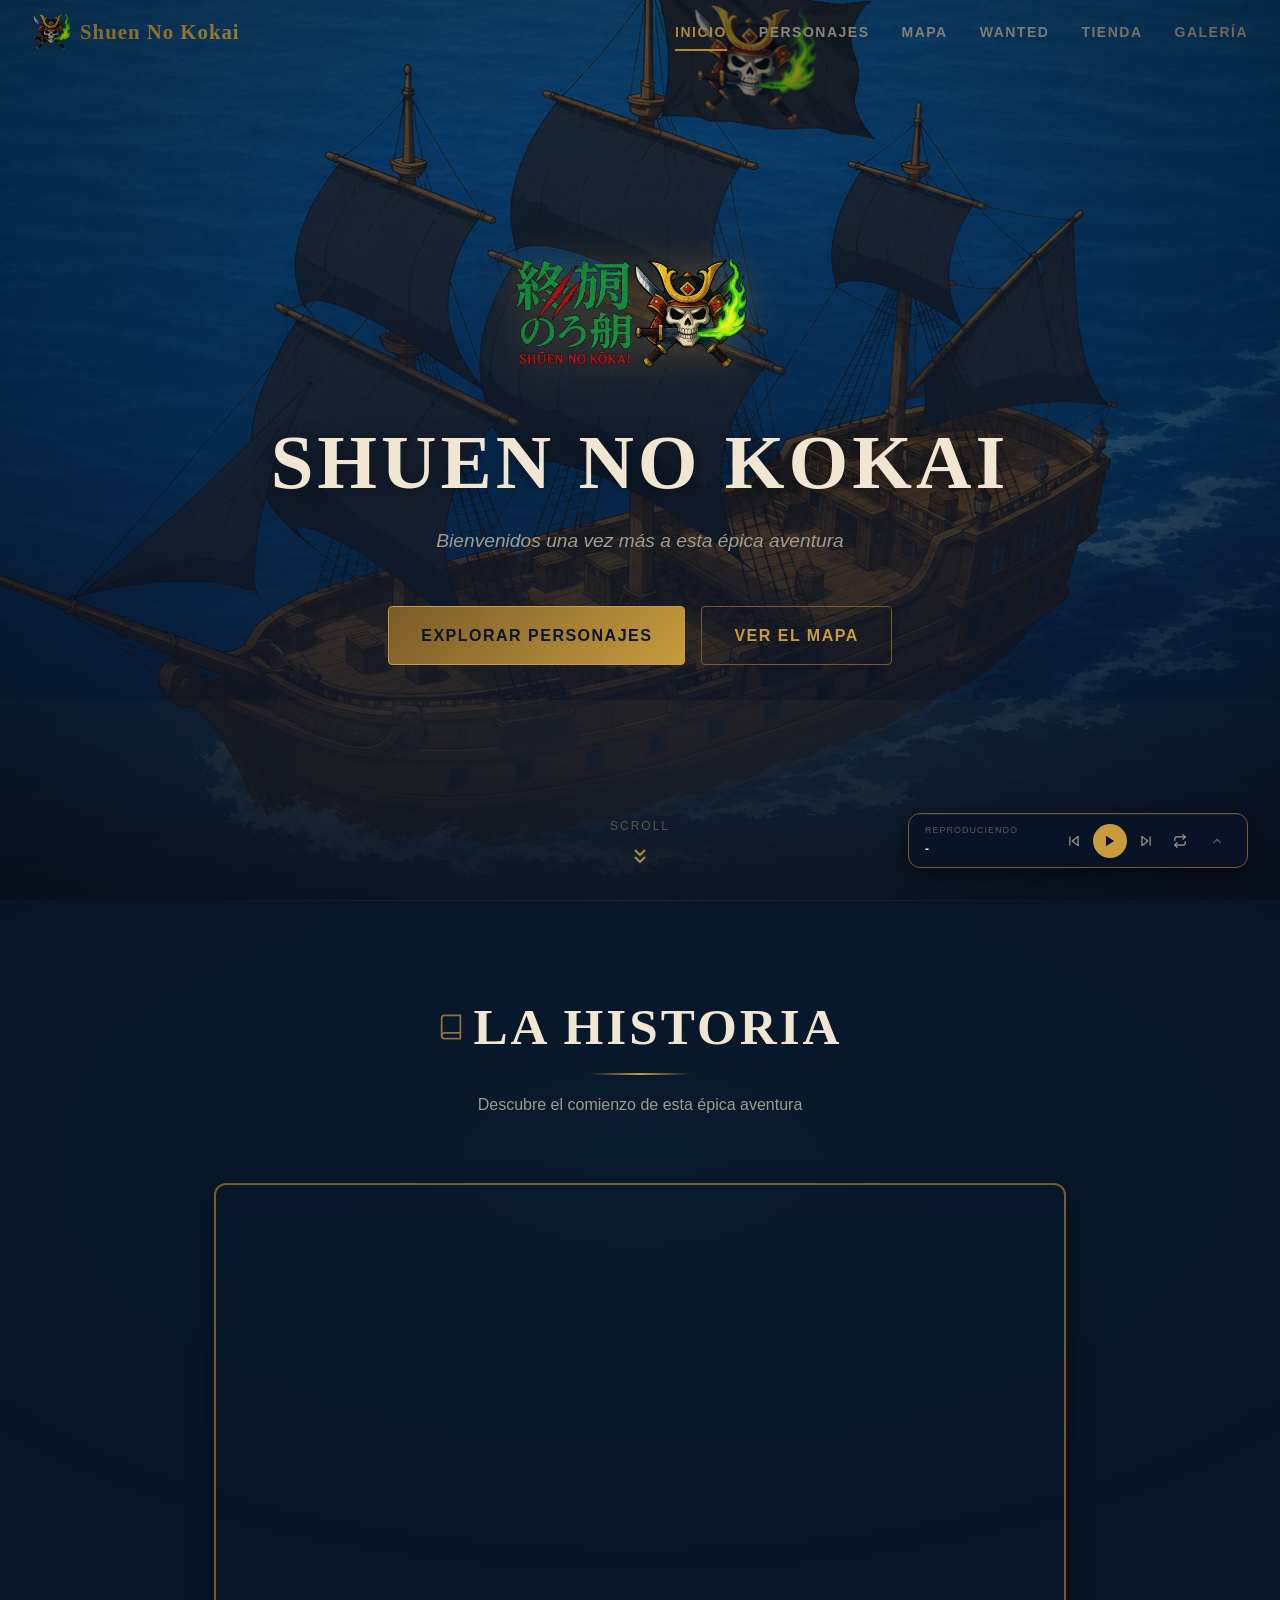
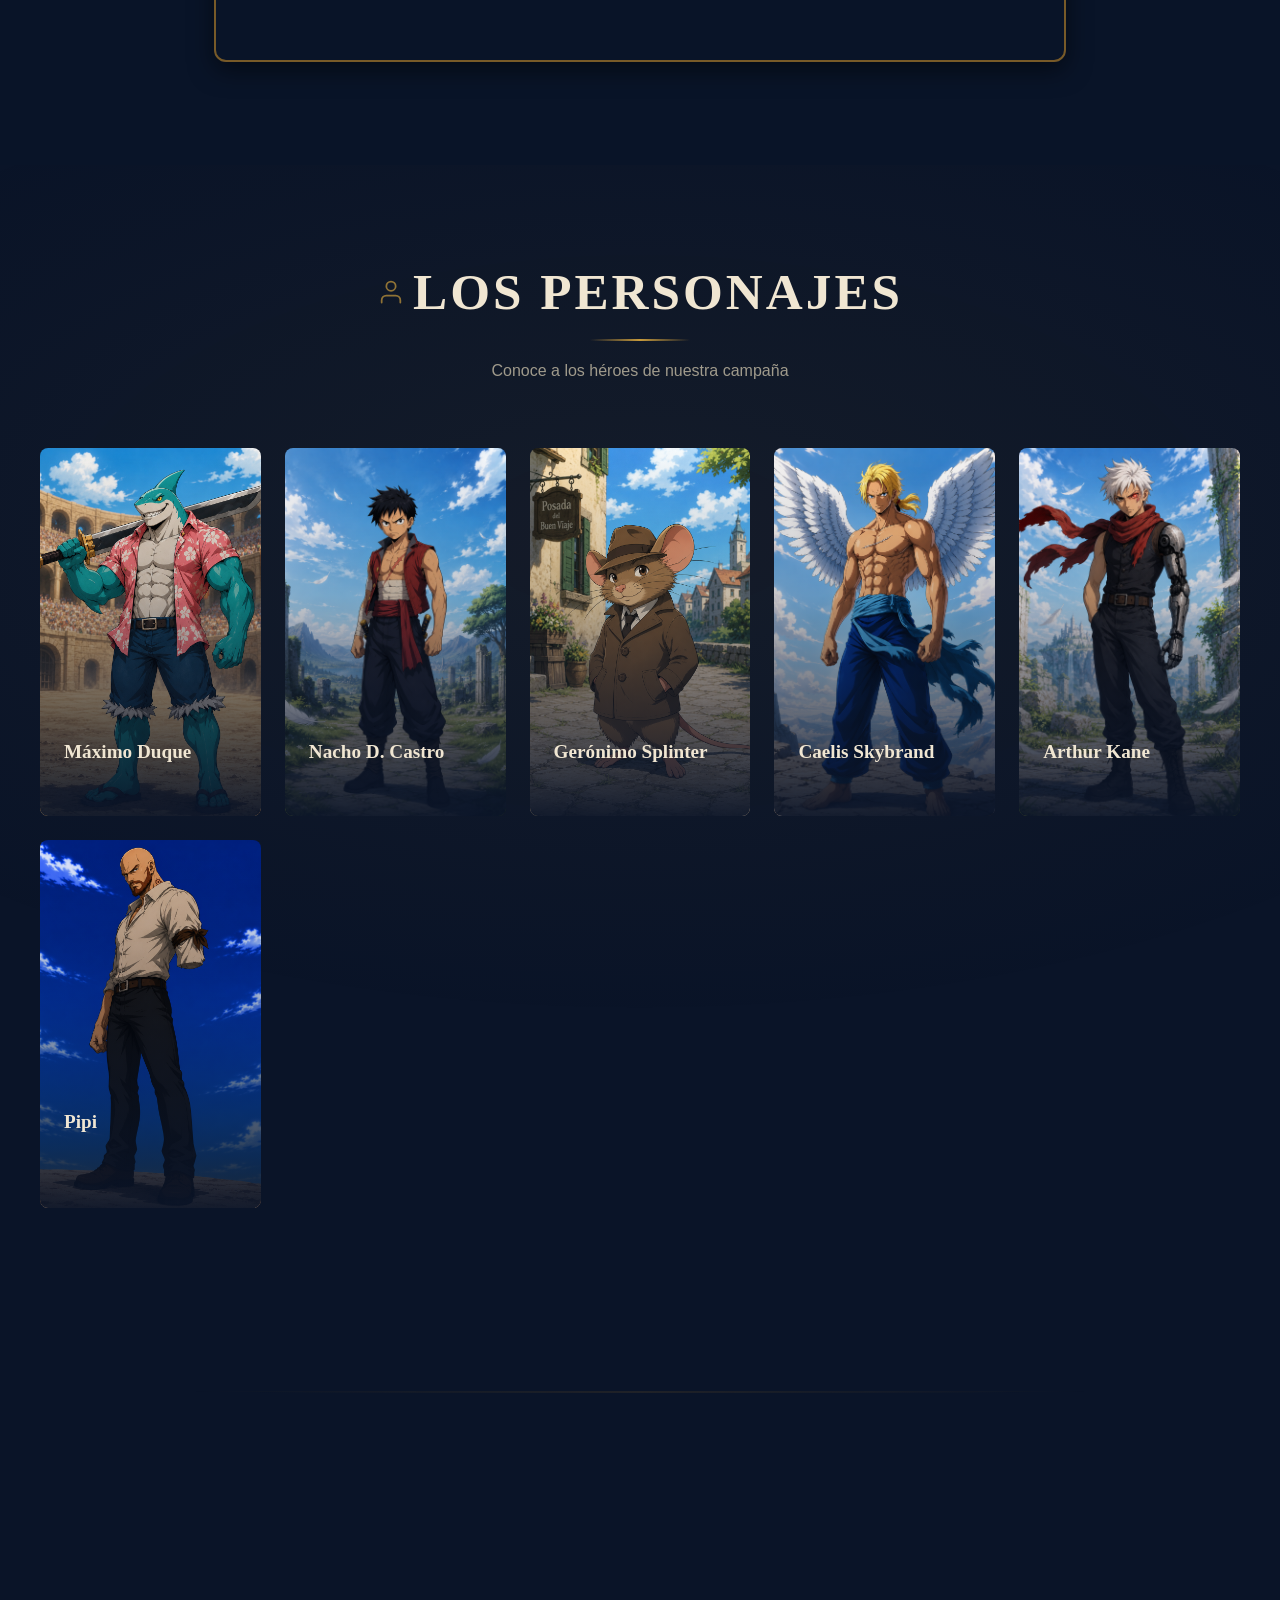
==== commit a83ecc2b: "Optimización del código, SPA router, refactor DRY y datos divididos - SPA Router: navegación client-" ====
--- a/index.html
+++ b/index.html
@@ -19,6 +19,13 @@
   <link rel="stylesheet" href="css/hero.css">
   <link rel="stylesheet" href="css/animations.css">
   <link rel="stylesheet" href="css/music-player.css">
+  <link rel="stylesheet" href="css/champions.css">
+  <link rel="stylesheet" href="css/champion-detail.css">
+  <link rel="stylesheet" href="css/world-map.css">
+  <link rel="stylesheet" href="css/region.css">
+  <link rel="stylesheet" href="css/wanted.css">
+  <link rel="stylesheet" href="css/shops.css">
+  <link rel="stylesheet" href="css/galeria.css">
   <link rel="stylesheet" href="css/responsive.css">
 </head>
 <body data-page="home">
@@ -130,55 +137,7 @@
         <p class="section-header__subtitle">Conoce a los héroes de nuestra campaña</p>
       </div>
 
-      <div class="champions-preview__grid">
-        <a href="champion.html?id=maximo-duque" class="champion-card fade-in-up">
-          <img src="img/champions/perfilMaximo.png" alt="Máximo Duque" class="champion-card__image" loading="lazy">
-          <div class="champion-card__overlay">
-            <div class="champion-card__name">Máximo Duque</div>
-            <div class="champion-card__title">El Tiburón de Dressrosa</div>
-          </div>
-          <div class="champion-card__border"></div>
-        </a>
-        <a href="champion.html?id=nacho-d-castro" class="champion-card fade-in-up stagger-1">
-          <img src="img/champions/perfilNacho.png" alt="Nacho D. Castro" class="champion-card__image" loading="lazy">
-          <div class="champion-card__overlay">
-            <div class="champion-card__name">Nacho D. Castro</div>
-            <div class="champion-card__title">El Espadachín de Tres Hojas</div>
-          </div>
-          <div class="champion-card__border"></div>
-        </a>
-        <a href="champion.html?id=geronimo-splinter" class="champion-card fade-in-up stagger-2">
-          <img src="img/champions/perfilSplinter.png" alt="Gerónimo Splinter" class="champion-card__image" loading="lazy">
-          <div class="champion-card__overlay">
-            <div class="champion-card__name">Gerónimo Splinter</div>
-            <div class="champion-card__title">El Mentor Sombrío</div>
-          </div>
-          <div class="champion-card__border"></div>
-        </a>
-        <a href="champion.html?id=caelis-skybrand" class="champion-card fade-in-up stagger-3">
-          <img src="img/champions/perfilCaelis.png" alt="Caelis Skybrand" class="champion-card__image" loading="lazy">
-          <div class="champion-card__overlay">
-            <div class="champion-card__name">Caelis Skybrand</div>
-            <div class="champion-card__title">El Nómada Celestial</div>
-          </div>
-          <div class="champion-card__border"></div>
-        </a>
-        <a href="champion.html?id=arthur-kane" class="champion-card fade-in-up stagger-4">
-          <img src="img/champions/perfilArthur.png" alt="Arthur Kane" class="champion-card__image" loading="lazy">
-          <div class="champion-card__overlay">
-            <div class="champion-card__name">Arthur Kane</div>
-            <div class="champion-card__title">El Corsario de Hierro</div>
-          </div>
-          <div class="champion-card__border"></div>
-        </a>
-        <a href="champion.html?id=pipi" class="champion-card fade-in-up stagger-5">
-          <img src="img/champions/perfilPipi.png" alt="Pipi" class="champion-card__image" loading="lazy">
-          <div class="champion-card__overlay">
-            <div class="champion-card__name">Pipi</div>
-            <div class="champion-card__title">El Corazón de la Tripulación</div>
-          </div>
-          <div class="champion-card__border"></div>
-        </a>
+      <div class="champions-preview__grid" id="homeChampionsGrid">
       </div>
 
       <div class="champions-preview__cta fade-in-up">
@@ -201,6 +160,8 @@
       </div>
     </div>
   </section>
+
+  </main>
 
   <!-- Music Player -->
   <div class="music-player">
@@ -240,8 +201,6 @@
     <audio class="music-player__audio" loop></audio>
   </div>
 
-  </main>
-
   <!-- Scripts -->
   <script type="module" src="js/app.js"></script>
 </body>
--- a/css/cards.css
+++ b/css/cards.css
@@ -96,6 +96,7 @@
 
 /* Champion Card Variant */
 .champion-card {
+  display: block;
   position: relative;
   aspect-ratio: 3 / 5;
   overflow: hidden;
--- a/css/champions.css
+++ b/css/champions.css
@@ -0,0 +1,180 @@
+/* ============================================
+   Champions Grid Page
+   ============================================ */
+
+.champions-page {
+  min-height: 100vh;
+  padding-top: var(--navbar-height);
+  background: var(--color-bg-primary);
+}
+
+/* ---- Page Header ---- */
+.champions-header {
+  position: relative;
+  padding: var(--space-3xl) 0 var(--space-xl);
+  text-align: center;
+  background: linear-gradient(
+    to bottom,
+    var(--color-bg-secondary) 0%,
+    var(--color-bg-primary) 100%
+  );
+  overflow: hidden;
+}
+
+.champions-header::before {
+  content: '';
+  position: absolute;
+  top: -50%;
+  left: 50%;
+  transform: translateX(-50%);
+  width: 120%;
+  height: 200%;
+  background: radial-gradient(
+    ellipse 50% 40% at 50% 60%,
+    var(--ambient-glow-gold),
+    transparent
+  );
+  pointer-events: none;
+  animation: ambient-drift 25s ease-in-out infinite alternate;
+}
+
+.champions-header__title {
+  font-family: var(--font-display);
+  font-size: var(--fs-h1);
+  color: var(--color-gold-light);
+  text-transform: uppercase;
+  letter-spacing: 4px;
+  margin-bottom: var(--space-sm);
+  display: flex;
+  align-items: center;
+  justify-content: center;
+  gap: var(--space-sm);
+}
+
+.champions-header__subtitle {
+  color: var(--color-text-secondary);
+  font-style: italic;
+}
+
+/* ---- Filter Bar ---- */
+.filter-bar {
+  display: flex;
+  align-items: center;
+  justify-content: center;
+  gap: var(--space-md);
+  padding: var(--space-lg) var(--space-xl);
+  background: var(--color-bg-secondary);
+  border-bottom: 1px solid rgba(200, 155, 60, 0.15);
+  flex-wrap: wrap;
+}
+
+.filter-bar__search {
+  position: relative;
+  flex: 1;
+  max-width: 400px;
+}
+
+.filter-bar__search input {
+  width: 100%;
+  padding: var(--space-sm) var(--space-md);
+  padding-left: 40px;
+  background: var(--color-surface);
+  border: 1px solid var(--color-gold-dark);
+  border-radius: var(--radius-md);
+  color: var(--color-text-primary);
+  font-size: var(--fs-small);
+  transition: border-color var(--transition-fast),
+              box-shadow var(--transition-fast);
+}
+
+.filter-bar__search input::placeholder {
+  color: var(--color-text-muted);
+}
+
+.filter-bar__search input:focus {
+  outline: none;
+  border-color: var(--color-gold);
+  box-shadow: 0 0 0 3px var(--color-gold-glow);
+}
+
+.filter-bar__search-icon {
+  position: absolute;
+  left: var(--space-sm);
+  top: 50%;
+  transform: translateY(-50%);
+  color: var(--color-text-muted);
+  font-size: var(--fs-small);
+}
+
+.filter-bar__tags {
+  display: flex;
+  gap: var(--space-sm);
+  flex-wrap: wrap;
+  justify-content: center;
+}
+
+.filter-tag {
+  padding: var(--space-xs) var(--space-md);
+  background: var(--color-surface);
+  border: 1px solid var(--color-gold-dark);
+  border-radius: var(--radius-sm);
+  color: var(--color-text-secondary);
+  font-size: var(--fs-xs);
+  font-weight: var(--fw-semibold);
+  text-transform: uppercase;
+  letter-spacing: 1px;
+  cursor: pointer;
+  transition: all var(--transition-fast);
+}
+
+.filter-tag:hover,
+.filter-tag.active {
+  background: var(--color-gold);
+  border-color: var(--color-gold);
+  color: var(--color-bg-primary);
+}
+
+/* ---- Champions Grid ---- */
+.champions-grid {
+  display: grid;
+  grid-template-columns: repeat(auto-fill, minmax(260px, 1fr));
+  gap: var(--space-lg);
+  padding: var(--space-2xl) var(--space-xl);
+  max-width: var(--container-wide);
+  margin: 0 auto;
+}
+
+/* ---- Empty State ---- */
+.champions-empty {
+  grid-column: 1 / -1;
+  text-align: center;
+  padding: var(--space-4xl) var(--space-xl);
+  color: var(--color-text-muted);
+}
+
+.champions-empty__icon {
+  font-size: 3rem;
+  margin-bottom: var(--space-md);
+  opacity: 0.5;
+}
+
+/* ---- Animation ---- */
+.champion-card {
+  opacity: 0;
+  transform: translateY(30px);
+  transition: opacity 0.6s var(--ease-out),
+              transform 0.6s var(--ease-out),
+              box-shadow var(--transition-normal);
+}
+
+.champion-card.visible {
+  opacity: 1;
+  transform: translateY(0);
+}
+
+.champion-card:nth-child(1) { transition-delay: 0.05s; }
+.champion-card:nth-child(2) { transition-delay: 0.1s; }
+.champion-card:nth-child(3) { transition-delay: 0.15s; }
+.champion-card:nth-child(4) { transition-delay: 0.2s; }
+.champion-card:nth-child(5) { transition-delay: 0.25s; }
+.champion-card:nth-child(6) { transition-delay: 0.3s; }
--- a/css/champion-detail.css
+++ b/css/champion-detail.css
@@ -0,0 +1,721 @@
+/* ============================================
+   Champion Detail Page
+   ============================================ */
+
+.champion-detail {
+  min-height: 100vh;
+  background: var(--color-bg-primary);
+}
+
+/* ---- Hero ---- */
+.champion-hero {
+  position: relative;
+  width: 100%;
+  height: 80vh;
+  min-height: 500px;
+  overflow: hidden;
+  display: flex;
+  align-items: flex-end;
+}
+
+.champion-hero__bg {
+  position: absolute;
+  inset: 0;
+  width: 100%;
+  height: 100%;
+  object-fit: cover;
+  object-position: center top;
+  z-index: var(--z-base);
+  filter: opacity(0.3) grayscale(0.5);
+  box-shadow: inset 0 0 100px rgba(0, 0, 0, 0.5);  
+}
+
+.champion-hero__overlay {
+  position: absolute;
+  inset: 0;
+  background: linear-gradient(
+    to top,
+    var(--color-bg-primary) 0%,
+    rgba(10, 20, 40, 0.7) 30%,
+    rgba(10, 20, 40, 0.3) 60%,
+    rgba(10, 20, 40, 0.5) 100%
+  );
+  z-index: var(--z-below);
+}
+
+.champion-hero__content {
+  position: relative;
+  z-index: var(--z-above);
+  padding: var(--space-3xl) var(--space-xl);
+  width: 100%;
+}
+
+.champion-hero__name {
+  font-family: var(--font-display);
+  font-size: var(--fs-hero);
+  font-weight: var(--fw-bold);
+  color: var(--color-text-primary);
+  text-transform: uppercase;
+  letter-spacing: 3px;
+  text-shadow: 0 2px 20px rgba(0, 0, 0, 0.5);
+  margin-bottom: var(--space-xs);
+}
+
+.champion-hero__tagline {
+  font-size: var(--fs-h4);
+  color: var(--color-gold);
+  font-style: italic;
+}
+
+/* ---- Navigation Arrows ---- */
+.champion-nav {
+  position: fixed;
+  top: 50%;
+  transform: translateY(-50%);
+  z-index: var(--z-sticky);
+  display: flex;
+  align-items: center;
+  gap: var(--space-sm);
+}
+
+.champion-nav--prev {
+  left: var(--space-md);
+}
+
+.champion-nav--next {
+  right: var(--space-md);
+}
+
+.champion-nav__btn {
+  width: 48px;
+  height: 48px;
+  display: flex;
+  align-items: center;
+  justify-content: center;
+  background: rgba(10, 20, 40, 0.8);
+  border: 1px solid var(--color-gold-dark);
+  border-radius: var(--radius-round);
+  color: var(--color-gold);
+  font-size: 1.5rem;
+  transition: all var(--transition-fast);
+  backdrop-filter: blur(5px);
+}
+
+.champion-nav__btn:hover {
+  background: var(--color-gold);
+  color: var(--color-bg-primary);
+  border-color: var(--color-gold);
+  box-shadow: var(--shadow-glow-gold);
+}
+
+.champion-nav__label {
+  font-size: var(--fs-xs);
+  color: var(--color-text-muted);
+  text-transform: uppercase;
+  letter-spacing: 1px;
+  writing-mode: vertical-lr;
+  text-orientation: mixed;
+}
+
+/* ---- Bio Panel ---- */
+.champion-bio-panel {
+  display: flex;
+  flex-direction: column;
+  gap: var(--space-md);
+}
+
+.champion-bio-panel.active .champion-bio-panel__fields {
+  display: flex;
+  flex-direction: column;
+  gap: var(--space-md);
+}
+
+.champion-bio-panel__title {
+  font-family: var(--font-display);
+  font-size: var(--fs-h4);
+  color: var(--color-gold);
+  text-transform: uppercase;
+  letter-spacing: 2px;
+  padding-bottom: var(--space-sm);
+  border-bottom: 1px solid var(--color-gold-dark);
+}
+
+.champion-bio-panel__item {
+  display: flex;
+  flex-direction: column;
+  gap: var(--space-2xs);
+}
+
+.champion-bio-panel__label {
+  font-size: var(--fs-xs);
+  color: var(--color-text-muted);
+  text-transform: uppercase;
+  letter-spacing: 1.5px;
+}
+
+.champion-bio-panel__value {
+  font-size: var(--fs-small);
+  color: var(--color-text-primary);
+  font-weight: var(--fw-semibold);
+}
+
+.champion-bio-panel__value--link {
+  display: inline-flex;
+  align-items: center;
+  gap: var(--space-sm);
+  color: var(--color-gold);
+  text-decoration: none;
+  padding: var(--space-xs) 0;
+  transition: color var(--transition-fast);
+}
+
+.champion-bio-panel__value--link:hover {
+  color: var(--color-gold-light);
+  text-decoration: underline;
+}
+
+.champion-bio-panel__region-img {
+  width: 36px;
+  height: 36px;
+  border-radius: var(--radius-sm);
+  object-fit: cover;
+  border: 2px solid var(--color-gold-dark);
+  flex-shrink: 0;
+}
+
+/* ---- Related Champions ---- */
+.champion-related {
+  display: flex;
+  flex-direction: column;
+  gap: var(--space-md);
+}
+
+.champion-related__title {
+  font-family: var(--font-display);
+  font-size: var(--fs-h4);
+  color: var(--color-gold);
+  text-transform: uppercase;
+  letter-spacing: 2px;
+  padding-bottom: var(--space-sm);
+  border-bottom: 1px solid var(--color-gold-dark);
+}
+
+.champion-related__list {
+  display: flex;
+  flex-direction: column;
+  gap: var(--space-sm);
+}
+
+.champion-related__item {
+  display: flex;
+  align-items: center;
+  gap: var(--space-sm);
+  text-decoration: none;
+  padding: var(--space-sm);
+  border-radius: var(--radius-sm);
+  transition: background var(--transition-fast);
+}
+
+.champion-related__item:hover {
+  background: var(--color-surface-hover);
+}
+
+.champion-related__item-img {
+  width: 40px;
+  height: 40px;
+  border-radius: var(--radius-round);
+  object-fit: cover;
+  border: 2px solid var(--color-gold-dark);
+  flex-shrink: 0;
+}
+
+.champion-related__item-name {
+  font-size: var(--fs-small);
+  color: var(--color-text-primary);
+  font-weight: var(--fw-semibold);
+}
+
+.champion-related__item-title {
+  font-size: var(--fs-xs);
+  color: var(--color-text-muted);
+  font-style: italic;
+}
+
+.champion-related__empty {
+  font-size: var(--fs-small);
+  color: var(--color-text-muted);
+  font-style: italic;
+}
+
+/* ---- Top Row Layout ---- */
+.champion-top-row {
+  display: grid;
+  grid-template-columns: 200px 1fr 220px;
+  gap: var(--space-2xl);
+  margin-bottom: var(--space-3xl);
+}
+
+.champion-top-row--no-related {
+  grid-template-columns: 1fr 220px;
+  justify-items: center;
+}
+
+.champion-top-row--no-related .champion-left-col {
+  display: none;
+}
+
+/* ---- Left Column (Portrait + Related) ---- */
+.champion-left-col {
+  display: flex;
+  flex-direction: column;
+  gap: var(--space-lg);
+}
+
+.champion-portrait {
+  width: 100%;
+  aspect-ratio: 3/4;
+  object-fit: cover;
+  object-position: center top;
+  border-radius: var(--radius-md);
+  border: 2px solid var(--color-gold-dark);
+  box-shadow: 0 4px 20px rgba(0, 0, 0, 0.4);
+  cursor: pointer;
+  transition: transform 0.3s ease, border-color 0.3s ease, box-shadow 0.3s ease;
+}
+
+.champion-portrait:hover {
+  transform: scale(1.03);
+  border-color: var(--color-gold);
+  box-shadow: 0 8px 30px rgba(0, 0, 0, 0.5), 0 0 15px rgba(212, 175, 55, 0.25);
+}
+
+.champion-portrait:focus-visible {
+  outline: 2px solid var(--color-gold);
+  outline-offset: 3px;
+}
+
+/* ---- Portrait Lightbox ---- */
+.portrait-lightbox {
+  position: fixed;
+  inset: 0;
+  background: rgba(0, 0, 0, 0.92);
+  display: flex;
+  align-items: center;
+  justify-content: center;
+  z-index: 9999;
+  opacity: 0;
+  visibility: hidden;
+  transition: opacity 0.3s, visibility 0.3s;
+}
+
+.portrait-lightbox.active {
+  opacity: 1;
+  visibility: visible;
+}
+
+.portrait-lightbox__img {
+  max-width: 90vw;
+  max-height: 90vh;
+  object-fit: contain;
+  border-radius: var(--radius-md);
+  border: 2px solid var(--color-gold-dark);
+  box-shadow: 0 0 40px rgba(0, 0, 0, 0.6);
+}
+
+.portrait-lightbox__close {
+  position: absolute;
+  top: 20px;
+  right: 20px;
+  width: 44px;
+  height: 44px;
+  border-radius: 50%;
+  background: rgba(0, 0, 0, 0.5);
+  color: var(--color-text-primary);
+  border: 1px solid var(--color-gold-dark);
+  font-size: 1.5rem;
+  cursor: pointer;
+  display: flex;
+  align-items: center;
+  justify-content: center;
+  transition: background 0.2s, border-color 0.2s;
+  z-index: 10;
+}
+
+.portrait-lightbox__close:hover {
+  background: rgba(0, 0, 0, 0.8);
+  border-color: var(--color-gold);
+}
+
+.portrait-lightbox__close:focus-visible {
+  outline: 2px solid var(--color-gold);
+  outline-offset: 2px;
+}
+
+/* ---- Sidebar (Right Column) ---- */
+.champion-sidebar {
+  display: flex;
+  flex-direction: column;
+  gap: var(--space-2xl);
+}
+
+/* ---- Curiosities ---- */
+.champion-curiosities {
+  display: flex;
+  flex-direction: column;
+  gap: var(--space-md);
+}
+
+.champion-curiosities__title {
+  font-family: var(--font-display);
+  font-size: var(--fs-h4);
+  color: var(--color-gold);
+  text-transform: uppercase;
+  letter-spacing: 2px;
+  padding-bottom: var(--space-sm);
+  border-bottom: 1px solid var(--color-gold-dark);
+}
+
+.champion-curiosities__list {
+  list-style: none;
+  display: flex;
+  flex-direction: column;
+  gap: var(--space-sm);
+}
+
+.champion-curiosities__item {
+  font-size: var(--fs-small);
+  color: var(--color-text-secondary);
+  line-height: 1.6;
+  padding-left: var(--space-md);
+  position: relative;
+}
+
+.champion-curiosities__item::before {
+  content: '';
+  position: absolute;
+  left: 0;
+  top: 7px;
+  width: 6px;
+  height: 6px;
+  background: var(--color-gold-dark);
+  border-radius: var(--radius-round);
+}
+
+/* ---- OST ---- */
+.champion-ost {
+  display: flex;
+  flex-direction: column;
+  gap: var(--space-md);
+}
+
+.champion-ost__title {
+  font-family: var(--font-display);
+  font-size: var(--fs-h4);
+  color: var(--color-gold);
+  text-transform: uppercase;
+  letter-spacing: 2px;
+  padding-bottom: var(--space-sm);
+  border-bottom: 1px solid var(--color-gold-dark);
+}
+
+.champion-ost__list {
+  display: flex;
+  flex-direction: column;
+  gap: var(--space-sm);
+}
+
+.champion-ost__item {
+  display: flex;
+  align-items: center;
+  gap: var(--space-sm);
+  padding: var(--space-sm);
+  border-radius: var(--radius-sm);
+  transition: background var(--transition-fast);
+}
+
+.champion-ost__item:hover {
+  background: var(--color-surface-hover);
+}
+
+.champion-ost__play {
+  width: 36px;
+  height: 36px;
+  display: flex;
+  align-items: center;
+  justify-content: center;
+  background: var(--color-gold);
+  color: var(--color-bg-primary);
+  border-radius: var(--radius-round);
+  flex-shrink: 0;
+  transition: all var(--transition-fast);
+}
+
+.champion-ost__play:hover {
+  background: var(--color-gold-light);
+  box-shadow: var(--shadow-glow-gold);
+}
+
+.champion-ost__name {
+  font-size: var(--fs-small);
+  color: var(--color-text-primary);
+  font-weight: var(--fw-semibold);
+}
+
+/* ---- Content Section ---- */
+.champion-content {
+  max-width: 1300px;
+  margin: 0 auto;
+  padding: var(--space-3xl) var(--space-xl);
+}
+
+/* ---- Lore Section ---- */
+.champion-lore {
+  margin-bottom: var(--space-3xl);
+}
+
+.champion-lore__text {
+  font-size: var(--fs-body);
+  color: var(--color-text-secondary);
+  line-height: 1.8;
+}
+
+.champion-lore__text p {
+  margin-bottom: var(--space-md);
+}
+
+.champion-stats {
+  margin-bottom: var(--space-3xl);
+}
+
+.champion-stats__grid {
+  display: grid;
+  grid-template-columns: repeat(auto-fill, minmax(140px, 1fr));
+  gap: var(--space-md);
+}
+
+.stat-card {
+  background: var(--color-surface);
+  border: 1px solid var(--color-gold-dark);
+  border-radius: var(--radius-md);
+  padding: var(--space-md);
+  text-align: center;
+  transition: all var(--transition-fast);
+}
+
+.stat-card:hover {
+  border-color: var(--color-gold);
+  box-shadow: var(--shadow-glow-gold);
+  transform: translateY(-2px);
+}
+
+.stat-card__icon {
+  font-size: 1.5rem;
+  margin-bottom: var(--space-xs);
+}
+
+.stat-card__label {
+  font-size: var(--fs-xs);
+  color: var(--color-text-muted);
+  text-transform: uppercase;
+  letter-spacing: 1px;
+  margin-bottom: var(--space-2xs);
+}
+
+.stat-card__value {
+  font-family: var(--font-display);
+  font-size: var(--fs-h3);
+  font-weight: var(--fw-bold);
+  color: var(--color-gold);
+}
+
+/* ---- Abilities Section ---- */
+.champion-abilities {
+  margin-bottom: var(--space-3xl);
+}
+
+.champion-abilities__list {
+  display: grid;
+  grid-template-columns: repeat(auto-fill, minmax(250px, 1fr));
+  gap: var(--space-md);
+}
+
+.ability-card {
+  display: flex;
+  align-items: center;
+  gap: var(--space-md);
+  background: var(--color-surface);
+  border: 1px solid var(--color-gold-dark);
+  border-radius: var(--radius-md);
+  padding: var(--space-md);
+  transition: all var(--transition-fast);
+}
+
+.ability-card:hover {
+  border-color: var(--color-gold);
+  background: var(--color-surface-hover);
+}
+
+.ability-card__icon {
+  width: 48px;
+  height: 48px;
+  display: flex;
+  align-items: center;
+  justify-content: center;
+  background: var(--color-gold-dark);
+  border-radius: var(--radius-sm);
+  font-size: 1.5rem;
+  flex-shrink: 0;
+}
+
+.ability-card__name {
+  font-weight: var(--fw-semibold);
+  color: var(--color-text-primary);
+}
+
+/* ---- Gallery Section ---- */
+.champion-gallery {
+  margin-bottom: var(--space-3xl);
+}
+
+.champion-gallery__grid {
+  display: grid;
+  grid-template-columns: repeat(auto-fill, minmax(200px, 1fr));
+  gap: var(--space-md);
+  align-items: start;
+}
+
+.champion-gallery__item {
+  position: relative;
+  border-radius: var(--radius-md);
+  overflow: hidden;
+  cursor: pointer;
+  background: var(--color-surface);
+  transition: transform 0.2s, box-shadow 0.2s;
+}
+
+.champion-gallery__item:hover {
+  transform: translateY(-2px);
+  box-shadow: 0 4px 12px rgba(0, 0, 0, 0.3);
+}
+
+.champion-gallery__item img {
+  width: 100%;
+  aspect-ratio: 1;
+  object-fit: cover;
+  display: block;
+}
+
+.champion-gallery__caption {
+  padding: var(--space-sm) var(--space-md);
+  font-family: var(--font-display);
+  font-size: var(--fs-small);
+  color: var(--color-text-primary);
+  text-align: center;
+  white-space: pre-line;
+}
+
+/* ---- Lightbox ---- */
+.lightbox {
+  position: fixed;
+  inset: 0;
+  background: rgba(0, 0, 0, 0.92);
+  display: flex;
+  align-items: center;
+  justify-content: center;
+  z-index: 9999;
+  opacity: 0;
+  visibility: hidden;
+  transition: opacity 0.3s, visibility 0.3s;
+}
+
+.lightbox.active {
+  opacity: 1;
+  visibility: visible;
+}
+
+.lightbox__content {
+  position: relative;
+  display: flex;
+  flex-direction: column;
+  align-items: center;
+  max-width: 90vw;
+  max-height: 90vh;
+}
+
+.lightbox__img {
+  max-width: 90vw;
+  max-height: 85vh;
+  object-fit: contain;
+  border-radius: var(--radius-md);
+  border: 2px solid var(--color-gold-dark);
+}
+
+.lightbox__counter {
+  margin-top: var(--space-sm);
+  font-family: var(--font-display);
+  font-size: var(--fs-small);
+  color: var(--color-text-secondary);
+  letter-spacing: 2px;
+}
+
+.lightbox__caption {
+  margin-top: var(--space-sm);
+  font-family: var(--font-display);
+  font-size: var(--fs-body);
+  color: var(--color-text-primary);
+  text-align: center;
+  letter-spacing: 1px;
+  white-space: pre-line;
+}
+
+.lightbox__close,
+.lightbox__prev,
+.lightbox__next {
+  position: absolute;
+  background: rgba(0, 0, 0, 0.5);
+  color: var(--color-text-primary);
+  border: 1px solid var(--color-gold-dark);
+  cursor: pointer;
+  transition: background 0.2s, border-color 0.2s;
+  z-index: 10;
+}
+
+.lightbox__close:hover,
+.lightbox__prev:hover,
+.lightbox__next:hover {
+  background: rgba(0, 0, 0, 0.8);
+  border-color: var(--color-gold);
+}
+
+.lightbox__close {
+  top: 20px;
+  right: 20px;
+  width: 40px;
+  height: 40px;
+  border-radius: 50%;
+  font-size: 1.5rem;
+  display: flex;
+  align-items: center;
+  justify-content: center;
+}
+
+.lightbox__prev,
+.lightbox__next {
+  top: 50%;
+  transform: translateY(-50%);
+  width: 48px;
+  height: 48px;
+  border-radius: 50%;
+  font-size: 1.4rem;
+  display: flex;
+  align-items: center;
+  justify-content: center;
+}
+
+.lightbox__prev {
+  left: 20px;
+}
+
+.lightbox__next {
+  right: 20px;
+}
--- a/css/world-map.css
+++ b/css/world-map.css
@@ -0,0 +1,334 @@
+/* ============================================
+   World Map Page - Map of Runaterra Style
+   ============================================ */
+
+.world-map {
+  position: relative;
+  width: 100vw;
+  height: calc(100vh - var(--navbar-height));
+  margin-top: var(--navbar-height);
+  overflow: hidden;
+  background: var(--color-bg-primary);
+  cursor: grab;
+}
+
+.world-map:active {
+  cursor: grabbing;
+}
+
+/* ---- World Map Page ---- */
+.world-map-page {
+  overflow: hidden;
+}
+
+.navbar--map {
+  background: rgba(10, 20, 40, 0.8);
+  backdrop-filter: blur(10px);
+}
+
+.navbar--map .navbar__logo img {
+  height: 32px;
+}
+
+.navbar--map .navbar__logo-text {
+  font-size: 1rem;
+}
+
+.region-panel-backdrop {
+  position: fixed;
+  inset: 0;
+  background: rgba(0, 0, 0, 0.5);
+  z-index: 899;
+  opacity: 0;
+  visibility: hidden;
+  transition: all 0.3s;
+}
+
+/* ---- Map Container ---- */
+.world-map__container {
+  position: absolute;
+  inset: 0;
+  overflow: hidden;
+}
+
+.world-map__zoom {
+  position: absolute;
+  top: 0;
+  left: 0;
+  transform-origin: 0 0;
+  transition: transform 0.05s linear;
+  will-change: transform;
+}
+
+.world-map__image {
+  display: block;
+  width: 100%;
+  height: auto;
+  user-select: none;
+  pointer-events: none;
+}
+
+/* ---- Hotspots ---- */
+.hotspot {
+  position: absolute;
+  cursor: pointer;
+  z-index: 5;
+  transition: transform var(--transition-fast);
+}
+
+.hotspot:hover {
+  transform: scale(1.3);
+  z-index: 10;
+}
+
+.hotspot__marker {
+  position: relative;
+  width: 24px;
+  height: 24px;
+  display: flex;
+  align-items: center;
+  justify-content: center;
+}
+
+.hotspot__dot {
+  width: 12px;
+  height: 12px;
+  background: var(--color-gold);
+  border-radius: 50%;
+  box-shadow: 0 0 10px var(--color-gold-glow),
+              0 0 20px var(--color-gold-glow);
+  animation: hotspot-pulse 2s infinite ease-in-out;
+}
+
+.hotspot__ring {
+  position: absolute;
+  inset: 0;
+  border: 2px solid var(--color-gold);
+  border-radius: 50%;
+  animation: hotspot-ring 2s infinite ease-out;
+  opacity: 0;
+}
+
+@keyframes hotspot-pulse {
+  0%, 100% {
+    transform: scale(1);
+    opacity: 1;
+  }
+  50% {
+    transform: scale(1.2);
+    opacity: 0.8;
+  }
+}
+
+@keyframes hotspot-ring {
+  0% {
+    transform: scale(0.5);
+    opacity: 0.8;
+  }
+  100% {
+    transform: scale(2.5);
+    opacity: 0;
+  }
+}
+
+.hotspot:hover .hotspot__dot {
+  background: var(--color-gold-light);
+  box-shadow: 0 0 15px var(--color-gold-glow),
+              0 0 30px var(--color-gold-glow);
+}
+
+/* ---- Region Tooltip ---- */
+.region-tooltip {
+  position: fixed;
+  padding: var(--space-sm) var(--space-md);
+  background: rgba(10, 20, 40, 0.95);
+  border: 1px solid var(--color-gold);
+  border-radius: var(--radius-sm);
+  color: var(--color-gold);
+  font-family: var(--font-display);
+  font-size: var(--fs-small);
+  font-weight: var(--fw-semibold);
+  letter-spacing: 1px;
+  text-transform: uppercase;
+  pointer-events: none;
+  z-index: var(--z-tooltip);
+  opacity: 0;
+  visibility: hidden;
+  transition: opacity var(--transition-fast),
+              visibility var(--transition-fast);
+  box-shadow: 0 0 15px rgba(200, 155, 60, 0.2);
+  white-space: nowrap;
+}
+
+.region-tooltip.visible {
+  opacity: 1;
+  visibility: visible;
+}
+
+/* ---- Map Controls ---- */
+.map-controls {
+  position: fixed;
+  bottom: var(--space-xl);
+  left: var(--space-xl);
+  display: flex;
+  flex-direction: column;
+  gap: var(--space-sm);
+  z-index: var(--z-sticky);
+}
+
+.map-controls__btn {
+  width: 44px;
+  height: 44px;
+  display: flex;
+  align-items: center;
+  justify-content: center;
+  background: rgba(10, 20, 40, 0.85);
+  border: 1px solid var(--color-gold-dark);
+  border-radius: var(--radius-sm);
+  color: var(--color-gold);
+  font-size: 1.2rem;
+  backdrop-filter: blur(5px);
+  transition: all var(--transition-fast);
+}
+
+.map-controls__btn:hover {
+  background: var(--color-gold);
+  color: var(--color-bg-primary);
+  border-color: var(--color-gold);
+}
+
+.map-controls__zoom-level {
+  text-align: center;
+  font-size: var(--fs-xs);
+  color: var(--color-text-muted);
+  padding: var(--space-2xs) 0;
+}
+
+/* ---- Region Panel (Slide-in) ---- */
+.region-panel {
+  position: fixed;
+  top: 0;
+  right: 0;
+  width: var(--sidebar-width);
+  height: 100vh;
+  background: var(--color-bg-secondary);
+  border-left: 1px solid var(--color-gold-dark);
+  z-index: var(--z-modal);
+  transform: translateX(100%);
+  transition: transform var(--transition-slow);
+  display: flex;
+  flex-direction: column;
+  overflow: hidden;
+}
+
+.region-panel.active {
+  transform: translateX(0);
+}
+
+.region-panel__close {
+  background: rgba(0, 0, 0, 0.5);
+  color: var(--color-text-primary);
+  border-radius: var(--radius-round);
+  font-size: 1.2rem;
+}
+
+.region-panel__hero {
+  position: relative;
+  height: 250px;
+  flex-shrink: 0;
+  overflow: hidden;
+}
+
+.region-panel__hero-img {
+  width: 100%;
+  height: 100%;
+  object-fit: cover;
+}
+
+.region-panel__hero-overlay {
+  position: absolute;
+  inset: 0;
+  background: linear-gradient(
+    to bottom,
+    transparent 0%,
+    var(--color-bg-secondary) 100%
+  );
+}
+
+.region-panel__hero-name {
+  position: absolute;
+  bottom: var(--space-lg);
+  left: var(--space-lg);
+  font-family: var(--font-display);
+  font-size: var(--fs-h2);
+  font-weight: var(--fw-bold);
+  color: var(--color-gold-light);
+  text-transform: uppercase;
+  letter-spacing: 2px;
+}
+
+.region-panel__content {
+  flex: 1;
+  overflow-y: auto;
+  padding: var(--space-lg);
+}
+
+.region-panel__description {
+  font-size: var(--fs-small);
+  color: var(--color-text-secondary);
+  line-height: 1.7;
+  margin-bottom: var(--space-xl);
+}
+
+.region-panel__section-title {
+  font-family: var(--font-display);
+  font-size: var(--fs-h4);
+  color: var(--color-gold);
+  text-transform: uppercase;
+  letter-spacing: 1px;
+  margin-bottom: var(--space-md);
+  display: flex;
+  align-items: center;
+  gap: var(--space-sm);
+}
+
+.region-panel__champions {
+  display: grid;
+  grid-template-columns: repeat(2, 1fr);
+  gap: var(--space-sm);
+  margin-bottom: var(--space-xl);
+}
+
+.region-champion {
+  display: flex;
+  align-items: center;
+  gap: var(--space-sm);
+  padding: var(--space-sm);
+  background: var(--color-surface);
+  border-radius: var(--radius-sm);
+  cursor: pointer;
+  transition: all var(--transition-fast);
+}
+
+.region-champion:hover {
+  background: var(--color-surface-hover);
+}
+
+.region-champion__icon {
+  width: 36px;
+  height: 36px;
+  border-radius: var(--radius-sm);
+  object-fit: cover;
+  border: 1px solid var(--color-gold-dark);
+}
+
+.region-champion__name {
+  font-size: var(--fs-xs);
+  color: var(--color-text-primary);
+  font-weight: var(--fw-semibold);
+}
+
+.region-panel__explore-btn {
+  width: 100%;
+  margin-top: var(--space-md);
+}
--- a/css/region.css
+++ b/css/region.css
@@ -0,0 +1,212 @@
+/* ============================================
+   Region View Page
+   ============================================ */
+
+.region-page {
+  min-height: 100vh;
+  background: var(--color-bg-primary);
+}
+
+/* ---- Region Hero ---- */
+.region-hero {
+  position: relative;
+  width: 100%;
+  height: 70vh;
+  min-height: 450px;
+  overflow: hidden;
+  display: flex;
+  align-items: flex-end;
+}
+
+.region-hero__bg {
+  position: absolute;
+  inset: 0;
+  width: 100%;
+  height: 100%;
+  object-fit: cover;
+  z-index: var(--z-base);
+  filter: opacity(0.3) grayscale(0.5);
+  box-shadow: inset 0 0 100px rgba(0, 0, 0, 0.5);  
+}
+
+.region-hero__overlay {
+  position: absolute;
+  inset: 0;
+  background: linear-gradient(
+    to top,
+    var(--color-bg-primary) 0%,
+    rgba(10, 20, 40, 0.6) 40%,
+    rgba(10, 20, 40, 0.3) 100%
+  );
+  z-index: var(--z-below);
+}
+
+.region-hero__content {
+  position: relative;
+  z-index: var(--z-above);
+  padding: var(--space-3xl) var(--space-xl);
+  width: 100%;
+  max-width: var(--container-max);
+  margin: 0 auto;
+}
+
+.region-hero__name {
+  font-family: var(--font-display);
+  font-size: var(--fs-hero);
+  font-weight: var(--fw-bold);
+  color: var(--color-gold-light);
+  text-transform: uppercase;
+  letter-spacing: 4px;
+  text-shadow: 0 2px 20px rgba(0, 0, 0, 0.5);
+  margin-bottom: var(--space-sm);
+}
+
+.region-hero__tagline {
+  font-size: var(--fs-h4);
+  color: var(--color-text-secondary);
+  font-style: italic;
+}
+
+.region-hero__back {
+  position: absolute;
+  top: calc(var(--navbar-height) + var(--space-lg));
+  left: var(--space-xl);
+  z-index: var(--z-above);
+}
+
+/* ---- Region Content ---- */
+.region-content {
+  max-width: var(--container-max);
+  margin: 0 auto;
+  padding: var(--space-3xl) var(--space-xl);
+}
+
+/* ---- Region Lore ---- */
+.region-lore {
+  margin-bottom: var(--space-3xl);
+}
+
+.region-lore__text {
+  font-size: var(--fs-body);
+  color: var(--color-text-secondary);
+  line-height: 1.8;
+  max-width: 800px;
+}
+
+.region-lore__text p {
+  margin-bottom: var(--space-md);
+}
+
+/* ---- Region Champions ---- */
+.region-champions {
+  margin-bottom: var(--space-3xl);
+}
+
+.region-champions__grid {
+  display: grid;
+  grid-template-columns: repeat(auto-fill, minmax(260px, 1fr));
+  gap: var(--space-lg);
+}
+
+/* ---- Region Locations ---- */
+.region-locations {
+  margin-bottom: var(--space-3xl);
+}
+
+.region-locations__grid {
+  display: grid;
+  grid-template-columns: repeat(auto-fill, minmax(280px, 1fr));
+  gap: var(--space-lg);
+}
+
+.location-card {
+  position: relative;
+  aspect-ratio: 16/10;
+  border-radius: var(--radius-lg);
+  overflow: hidden;
+  cursor: pointer;
+  border: 1px solid var(--color-gold-dark);
+  transition: all var(--transition-normal);
+}
+
+.location-card:hover {
+  border-color: var(--color-gold);
+  box-shadow: var(--shadow-glow-gold);
+  transform: translateY(-4px);
+}
+
+.location-card__image {
+  width: 100%;
+  height: 100%;
+  object-fit: cover;
+  transition: transform var(--transition-slow);
+}
+
+.location-card:hover .location-card__image {
+  transform: scale(1.08);
+}
+
+.location-card__overlay {
+  position: absolute;
+  inset: 0;
+  background: linear-gradient(
+    to top,
+    rgba(10, 20, 40, 0.9) 0%,
+    rgba(10, 20, 40, 0.3) 50%,
+    transparent 100%
+  );
+  display: flex;
+  align-items: flex-end;
+  padding: var(--space-lg);
+}
+
+.location-card__name {
+  font-family: var(--font-display);
+  font-size: var(--fs-h4);
+  font-weight: var(--fw-bold);
+  color: var(--color-text-primary);
+}
+
+/* ---- Region Gallery ---- */
+.region-gallery {
+  margin-bottom: var(--space-3xl);
+}
+
+.region-gallery__grid {
+  display: grid;
+  grid-template-columns: repeat(auto-fill, minmax(250px, 1fr));
+  gap: var(--space-md);
+  align-items: start;
+}
+
+.region-gallery__item {
+  position: relative;
+  border-radius: var(--radius-md);
+  overflow: hidden;
+  cursor: pointer;
+  border: 2px solid transparent;
+  background: var(--color-surface);
+  transition: all var(--transition-fast);
+}
+
+.region-gallery__item:hover {
+  border-color: var(--color-gold);
+  transform: translateY(-2px);
+  box-shadow: 0 4px 12px rgba(0, 0, 0, 0.3);
+}
+
+.region-gallery__item img {
+  width: 100%;
+  aspect-ratio: 4/3;
+  object-fit: cover;
+  display: block;
+}
+
+.region-gallery__caption {
+  padding: var(--space-sm) var(--space-md);
+  font-family: var(--font-display);
+  font-size: var(--fs-small);
+  color: var(--color-text-primary);
+  text-align: center;
+  white-space: pre-line;
+}
--- a/css/wanted.css
+++ b/css/wanted.css
@@ -0,0 +1,236 @@
+/* ============================================
+   Wanted Page - Carteles de Recompensa
+   ============================================ */
+
+/* ---- Page ---- */
+.wanted-page {
+  min-height: 100vh;
+  position: relative;
+  padding-top: var(--navbar-height);
+  background: url('../img/backgrounds/woodBG.png') center/cover fixed no-repeat;
+}
+
+.wanted-page::before {
+  content: '';
+  position: absolute;
+  inset: 0;
+  background: rgba(10, 20, 40, 0.55);
+  pointer-events: none;
+}
+
+/* ---- Header ---- */
+.wanted-header {
+  position: relative;
+  z-index: 1;
+  text-align: center;
+  padding: var(--space-3xl) var(--space-lg) var(--space-xl);
+}
+
+.wanted-header__title {
+  font-family: var(--font-display);
+  font-size: var(--fs-h1);
+  color: var(--color-gold);
+  text-shadow: 0 2px 20px rgba(200, 155, 60, 0.4);
+  letter-spacing: 4px;
+  text-transform: uppercase;
+  display: flex;
+  align-items: center;
+  justify-content: center;
+  gap: var(--space-sm);
+}
+
+.wanted-header__subtitle {
+  font-size: var(--fs-body);
+  color: var(--color-text-secondary);
+  margin-top: var(--space-sm);
+  font-style: italic;
+}
+
+/* ---- Grid ---- */
+.wanted-grid {
+  position: relative;
+  z-index: 1;
+  display: grid;
+  grid-template-columns: repeat(auto-fill, minmax(280px, 1fr));
+  gap: var(--space-3xl);
+  max-width: 1200px;
+  margin: 0 auto;
+  padding: var(--space-xl) var(--space-2xl) var(--space-4xl);
+}
+
+/* ---- Poster Card ---- */
+.wanted-poster {
+  position: relative;
+  display: flex;
+  flex-direction: column;
+  align-items: center;
+  cursor: pointer;
+  transition: transform var(--transition-normal);
+}
+
+.wanted-poster:hover {
+  transform: scale(1.05) rotate(0deg) !important;
+  z-index: 2;
+}
+
+/* Nail / pin effect */
+.wanted-poster__nail {
+  position: absolute;
+  top: -8px;
+  left: 50%;
+  transform: translateX(-50%);
+  width: 20px;
+  height: 20px;
+  background: radial-gradient(circle at 35% 35%, var(--color-gold), var(--color-wanted-accent));
+  border-radius: var(--radius-round);
+  box-shadow: 0 2px 6px rgba(0, 0, 0, 0.6), inset 0 1px 2px rgba(255, 255, 255, 0.3);
+  z-index: 3;
+}
+
+.wanted-poster__paper {
+  position: relative;
+  width: 100%;
+  background: var(--color-wanted-paper);
+  border-radius: 2px;
+  padding: 0;
+  filter: drop-shadow(0 8px 32px rgba(0, 0, 0, 0.5));
+  overflow: hidden;
+}
+
+/* Wanted header text inside paper */
+.wanted-poster__header {
+  text-align: center;
+  margin-bottom: var(--space-sm);
+}
+
+.wanted-poster__bounty-label {
+  font-family: var(--font-display);
+  font-size: clamp(1.4rem, 3vw, 2rem);
+  font-weight: var(--fw-bold);
+  color: var(--color-wanted-text);
+  text-transform: uppercase;
+  letter-spacing: 6px;
+  text-shadow: 1px 1px 0 rgba(255, 255, 255, 0.4);
+}
+
+/* Wanted image */
+.wanted-poster__image-wrap {
+  position: relative;
+  width: 100%;
+  aspect-ratio: 3/4;
+  overflow: hidden;
+}
+
+.wanted-poster__image {
+  width: 100%;
+  height: 100%;
+  object-fit: cover;
+  transition: transform var(--transition-slow);
+  filter: sepia(0.15) contrast(1.05);
+}
+
+/* Character name at bottom of paper */
+.wanted-poster__name {
+  font-family: var(--font-display);
+  font-size: var(--fs-h4);
+  font-weight: var(--fw-bold);
+  color: var(--color-wanted-text-dark);
+  text-align: center;
+  letter-spacing: 1px;
+}
+
+.wanted-poster__title {
+  font-size: var(--fs-xs);
+  color: var(--color-wanted-text-muted);
+  text-align: center;
+  font-style: italic;
+  margin-top: 2px;
+}
+
+/* ---- Wanted Modal ---- */
+.modal--wanted {
+  max-width: 600px;
+  background: transparent;
+  border: none;
+  border-radius: 4px;
+  overflow: hidden;
+}
+
+.modal--wanted .modal__content {
+  padding: 0;
+  display: flex;
+  flex-direction: column;
+  align-items: center;
+}
+
+.wanted-modal__label {
+  font-family: var(--font-display);
+  font-size: var(--fs-h2);
+  font-weight: var(--fw-bold);
+  color: var(--color-wanted-text);
+  text-transform: uppercase;
+  letter-spacing: 8px;
+  text-align: center;
+  padding: var(--space-lg) var(--space-lg) var(--space-sm);
+  text-shadow: 1px 1px 0 rgba(255, 255, 255, 0.4);
+}
+
+.wanted-modal__image {
+  width: 100%;
+  max-height: 65vh;
+  object-fit: contain;
+  filter: sepia(0.1) contrast(1.05);
+}
+
+.wanted-modal__info {
+  padding: var(--space-lg);
+  text-align: center;
+  width: 100%;
+}
+
+.wanted-modal__btn {
+  display: inline-flex;
+  align-items: center;
+  justify-content: center;
+  gap: var(--space-sm);
+  padding: var(--space-sm) var(--space-xl);
+  background: linear-gradient(135deg, #5a3a12, #8b5a28);
+  color: var(--color-gold-light);
+  font-family: var(--font-body);
+  font-size: var(--fs-small);
+  font-weight: var(--fw-semibold);
+  text-transform: uppercase;
+  letter-spacing: 2px;
+  border: 2px solid var(--color-gold-dark);
+  border-radius: var(--radius-sm);
+  cursor: pointer;
+  transition: all var(--transition-fast);
+  text-decoration: none;
+}
+
+.wanted-modal__btn:hover {
+  background: linear-gradient(135deg, #8b5a28, #a06e30);
+  box-shadow: 0 0 20px rgba(120, 90, 40, 0.4);
+  transform: translateY(-2px);
+  color: var(--color-gold-light);
+}
+
+/* ---- Empty State ---- */
+.wanted-empty {
+  position: relative;
+  z-index: 1;
+  text-align: center;
+  padding: var(--space-4xl) var(--space-lg);
+  grid-column: 1 / -1;
+}
+
+.wanted-empty__icon {
+  font-size: 3rem;
+  margin-bottom: var(--space-md);
+}
+
+.wanted-empty__text {
+  font-family: var(--font-display);
+  font-size: var(--fs-h3);
+  color: var(--color-text-secondary);
+}
--- a/css/shops.css
+++ b/css/shops.css
@@ -0,0 +1,78 @@
+/* ============================================
+   Shops Page
+   ============================================ */
+
+.shops-page {
+  min-height: 100vh;
+  padding-top: var(--navbar-height);
+  background: var(--color-bg-primary);
+}
+
+/* ---- Page Header ---- */
+.shops-header {
+  position: relative;
+  padding: var(--space-3xl) 0 var(--space-xl);
+  text-align: center;
+  background: linear-gradient(
+    to bottom,
+    var(--color-bg-secondary) 0%,
+    var(--color-bg-primary) 100%
+  );
+  overflow: hidden;
+}
+
+.shops-header::before {
+  content: '';
+  position: absolute;
+  top: -50%;
+  left: 50%;
+  transform: translateX(-50%);
+  width: 120%;
+  height: 200%;
+  background: radial-gradient(
+    ellipse 50% 40% at 50% 60%,
+    var(--ambient-glow-red),
+    transparent
+  );
+  pointer-events: none;
+  animation: ambient-drift 28s ease-in-out infinite alternate;
+}
+
+.shops-header__title {
+  font-family: var(--font-display);
+  font-size: var(--fs-h1);
+  color: var(--color-gold-light);
+  text-transform: uppercase;
+  letter-spacing: 4px;
+  margin-bottom: var(--space-sm);
+  text-shadow: 0 2px 20px rgba(200, 155, 60, 0.4);
+  display: flex;
+  align-items: center;
+  justify-content: center;
+  gap: var(--space-sm);
+}
+
+.shops-header__subtitle {
+  color: var(--color-text-secondary);
+  font-style: italic;
+  margin-bottom: var(--space-md);
+}
+
+.shops-header__divider {
+  width: 80px;
+  height: 2px;
+  background: linear-gradient(90deg, transparent, var(--color-gold), transparent);
+  margin: 0 auto;
+}
+
+/* ---- Shops Grid ---- */
+.shops-grid {
+  display: grid;
+  grid-template-columns: repeat(auto-fill, minmax(300px, 1fr));
+  gap: var(--space-xl);
+  padding: var(--space-2xl) var(--space-xl);
+  max-width: var(--container-wide);
+  margin: 0 auto;
+}
+
+
--- a/css/galeria.css
+++ b/css/galeria.css
@@ -0,0 +1,365 @@
+/* ============================================
+   Galería Page
+   ============================================ */
+
+.galeria-page {
+  min-height: 100vh;
+  padding-top: var(--navbar-height);
+  background: var(--color-bg-primary);
+}
+
+/* ---- Page Header ---- */
+.galeria-header {
+  position: relative;
+  padding: var(--space-3xl) 0 var(--space-xl);
+  text-align: center;
+  background: linear-gradient(
+    to bottom,
+    var(--color-bg-secondary) 0%,
+    var(--color-bg-primary) 100%
+  );
+  overflow: hidden;
+}
+
+.galeria-header::before {
+  content: '';
+  position: absolute;
+  top: -50%;
+  left: 50%;
+  transform: translateX(-50%);
+  width: 120%;
+  height: 200%;
+  background: radial-gradient(
+    ellipse 50% 40% at 50% 60%,
+    var(--ambient-glow-purple),
+    transparent
+  );
+  pointer-events: none;
+  animation: ambient-drift 22s ease-in-out infinite alternate-reverse;
+}
+
+.galeria-header__title {
+  font-family: var(--font-display);
+  font-size: var(--fs-h1);
+  color: var(--color-gold-light);
+  text-transform: uppercase;
+  letter-spacing: 4px;
+  margin-bottom: var(--space-sm);
+  text-shadow: 0 2px 20px rgba(200, 155, 60, 0.4);
+  display: flex;
+  align-items: center;
+  justify-content: center;
+  gap: var(--space-sm);
+}
+
+.galeria-header__subtitle {
+  color: var(--color-text-secondary);
+  font-style: italic;
+  margin-bottom: var(--space-md);
+}
+
+.galeria-header__divider {
+  width: 80px;
+  height: 2px;
+  background: linear-gradient(90deg, transparent, var(--color-gold), transparent);
+  margin: 0 auto;
+}
+
+/* ---- Back Link ---- */
+.galeria-back {
+  display: inline-block;
+  color: var(--color-gold);
+  text-decoration: none;
+  font-size: var(--fs-small);
+  margin-bottom: var(--space-lg);
+  transition: color var(--transition-fast);
+}
+
+.galeria-back:hover {
+  color: var(--color-gold-light);
+}
+
+/* ---- Categories Grid ---- */
+.galeria-grid {
+  display: grid;
+  grid-template-columns: repeat(auto-fill, minmax(300px, 1fr));
+  gap: var(--space-xl);
+  padding: var(--space-2xl) var(--space-xl);
+  max-width: var(--container-wide);
+  margin: 0 auto;
+}
+
+/* ---- Category Card (reuses shop-card style) ---- */
+.galeria-card {
+  position: relative;
+  overflow: visible;
+  border-radius: var(--radius-lg);
+  cursor: pointer;
+  transition: all var(--transition-normal);
+  text-decoration: none;
+  display: block;
+}
+
+.galeria-card:hover {
+  transform: translateY(-4px);
+}
+
+.galeria-card__image {
+  width: 100%;
+  aspect-ratio: 16/10;
+  object-fit: cover;
+  display: block;
+  border-radius: var(--radius-lg);
+  border: 2px solid var(--color-gold-dark);
+  transition: all var(--transition-slow);
+}
+
+.galeria-card--empty .galeria-card__image {
+  filter: grayscale(0.6) brightness(0.5);
+  opacity: 0.5;
+}
+
+.galeria-card__image--placeholder {
+  width: 100%;
+  aspect-ratio: 16/10;
+  display: block;
+  border-radius: var(--radius-lg);
+  border: 2px dashed var(--color-text-muted);
+  background: var(--color-surface);
+}
+
+.galeria-card:hover .galeria-card__image--placeholder {
+  border-color: var(--color-gold-dark);
+}
+
+.galeria-card:hover .galeria-card__image {
+  transform: scale(1.08);
+  border-color: var(--color-gold);
+  box-shadow: var(--shadow-glow-gold);
+}
+
+.galeria-card--empty:hover .galeria-card__image {
+  filter: grayscale(0.4) brightness(0.6);
+  opacity: 0.7;
+}
+
+.galeria-card__info {
+  text-align: center;
+  padding: var(--space-md) 0;
+}
+
+.galeria-card__name {
+  font-family: var(--font-display);
+  font-size: var(--fs-h3);
+  font-weight: var(--fw-bold);
+  color: var(--color-gold);
+  margin-bottom: var(--space-2xs);
+}
+
+.galeria-card__description {
+  font-size: var(--fs-xs);
+  color: var(--color-text-muted);
+  font-style: italic;
+}
+
+.galeria-card__count {
+  display: inline-block;
+  margin-top: var(--space-xs);
+  padding: var(--space-2xs) var(--space-sm);
+  background: var(--color-surface);
+  border: 1px solid var(--color-gold-dark);
+  border-radius: var(--radius-sm);
+  font-size: var(--fs-xs);
+  color: var(--color-text-secondary);
+}
+
+.galeria-card--empty .galeria-card__count {
+  color: var(--color-text-muted);
+  border-color: var(--color-text-muted);
+}
+
+/* ---- Image Count ---- */
+.galeria-count {
+  text-align: center;
+  padding: 0 var(--space-xl) var(--space-md);
+  font-size: var(--fs-small);
+  color: var(--color-text-muted);
+}
+
+/* ---- Images Grid ---- */
+.galeria-images-grid {
+  display: grid;
+  grid-template-columns: repeat(auto-fill, minmax(280px, 1fr));
+  gap: var(--space-lg);
+  padding: 0 var(--space-xl) var(--space-3xl);
+  max-width: var(--container-wide);
+  margin: 0 auto;
+}
+
+/* ---- Image Card ---- */
+.galeria-image-card {
+  position: relative;
+  border-radius: var(--radius-md);
+  overflow: hidden;
+  cursor: pointer;
+  transition: transform var(--transition-normal),
+              box-shadow var(--transition-normal);
+  border: 2px solid transparent;
+}
+
+.galeria-image-card:hover {
+  transform: translateY(-4px) scale(1.02);
+  box-shadow: var(--shadow-lg);
+  border-color: var(--color-gold);
+}
+
+.galeria-image-card__img {
+  width: 100%;
+  aspect-ratio: 16/10;
+  object-fit: cover;
+  display: block;
+  transition: transform var(--transition-slow);
+}
+
+.galeria-image-card:hover .galeria-image-card__img {
+  transform: scale(1.05);
+}
+
+.galeria-image-card__overlay {
+  position: absolute;
+  inset: 0;
+  background: linear-gradient(
+    to top,
+    rgba(10, 20, 40, 0.9) 0%,
+    transparent 60%
+  );
+  display: flex;
+  align-items: flex-end;
+  padding: var(--space-md);
+  opacity: 0;
+  transition: opacity var(--transition-normal);
+}
+
+.galeria-image-card:hover .galeria-image-card__overlay {
+  opacity: 1;
+}
+
+.galeria-image-card__name {
+  font-family: var(--font-display);
+  font-size: var(--fs-body);
+  color: var(--color-gold-light);
+  font-weight: var(--fw-semibold);
+}
+
+/* ---- Fullscreen Viewer ---- */
+.galeria-viewer {
+  position: fixed;
+  inset: 0;
+  background: rgba(0, 0, 0, 0.95);
+  display: flex;
+  align-items: center;
+  justify-content: center;
+  z-index: var(--z-modal-backdrop);
+  opacity: 0;
+  visibility: hidden;
+  transition: opacity var(--transition-normal),
+              visibility var(--transition-normal);
+  cursor: zoom-out;
+}
+
+.galeria-viewer.active {
+  opacity: 1;
+  visibility: visible;
+}
+
+.galeria-viewer__img {
+  max-width: 95vw;
+  max-height: 90vh;
+  object-fit: contain;
+  border-radius: var(--radius-md);
+  box-shadow: 0 0 60px rgba(0, 0, 0, 0.8);
+}
+
+.galeria-viewer__close {
+  position: absolute;
+  top: var(--space-lg);
+  right: var(--space-lg);
+  width: 44px;
+  height: 44px;
+  display: flex;
+  align-items: center;
+  justify-content: center;
+  background: rgba(0, 0, 0, 0.6);
+  color: var(--color-text-primary);
+  border-radius: var(--radius-round);
+  font-size: 1.5rem;
+  cursor: pointer;
+  transition: background var(--transition-fast);
+  border: 1px solid rgba(255, 255, 255, 0.2);
+  z-index: 10;
+}
+
+.galeria-viewer__close:hover {
+  background: var(--color-accent-red);
+}
+
+.galeria-viewer__name {
+  position: absolute;
+  bottom: var(--space-xl);
+  left: 50%;
+  transform: translateX(-50%);
+  background: rgba(0, 0, 0, 0.7);
+  padding: var(--space-sm) var(--space-lg);
+  border-radius: var(--radius-md);
+  color: var(--color-gold-light);
+  font-family: var(--font-display);
+  font-size: var(--fs-body);
+  white-space: pre-line;
+}
+
+.galeria-viewer__nav {
+  position: absolute;
+  top: 50%;
+  transform: translateY(-50%);
+  width: 48px;
+  height: 48px;
+  display: flex;
+  align-items: center;
+  justify-content: center;
+  background: rgba(0, 0, 0, 0.5);
+  color: var(--color-text-primary);
+  border-radius: var(--radius-round);
+  font-size: 1.5rem;
+  cursor: pointer;
+  transition: background var(--transition-fast);
+  border: 1px solid rgba(255, 255, 255, 0.2);
+}
+
+.galeria-viewer__nav:hover {
+  background: rgba(200, 155, 60, 0.6);
+}
+
+.galeria-viewer__nav--prev {
+  left: var(--space-lg);
+}
+
+.galeria-viewer__nav--next {
+  right: var(--space-lg);
+}
+
+/* ---- Empty State ---- */
+.galeria-empty {
+  text-align: center;
+  padding: var(--space-4xl) var(--space-xl);
+}
+
+.galeria-empty__icon {
+  font-size: 3rem;
+  margin-bottom: var(--space-md);
+}
+
+.galeria-empty p {
+  color: var(--color-text-muted);
+  font-style: italic;
+  margin-bottom: var(--space-xl);
+}
--- a/css/responsive.css
+++ b/css/responsive.css
@@ -167,10 +167,6 @@
     left: var(--space-md);
   }
 
-  .mini-map {
-    display: none;
-  }
-
   /* Region Page */
   .region-hero {
     height: 50vh;
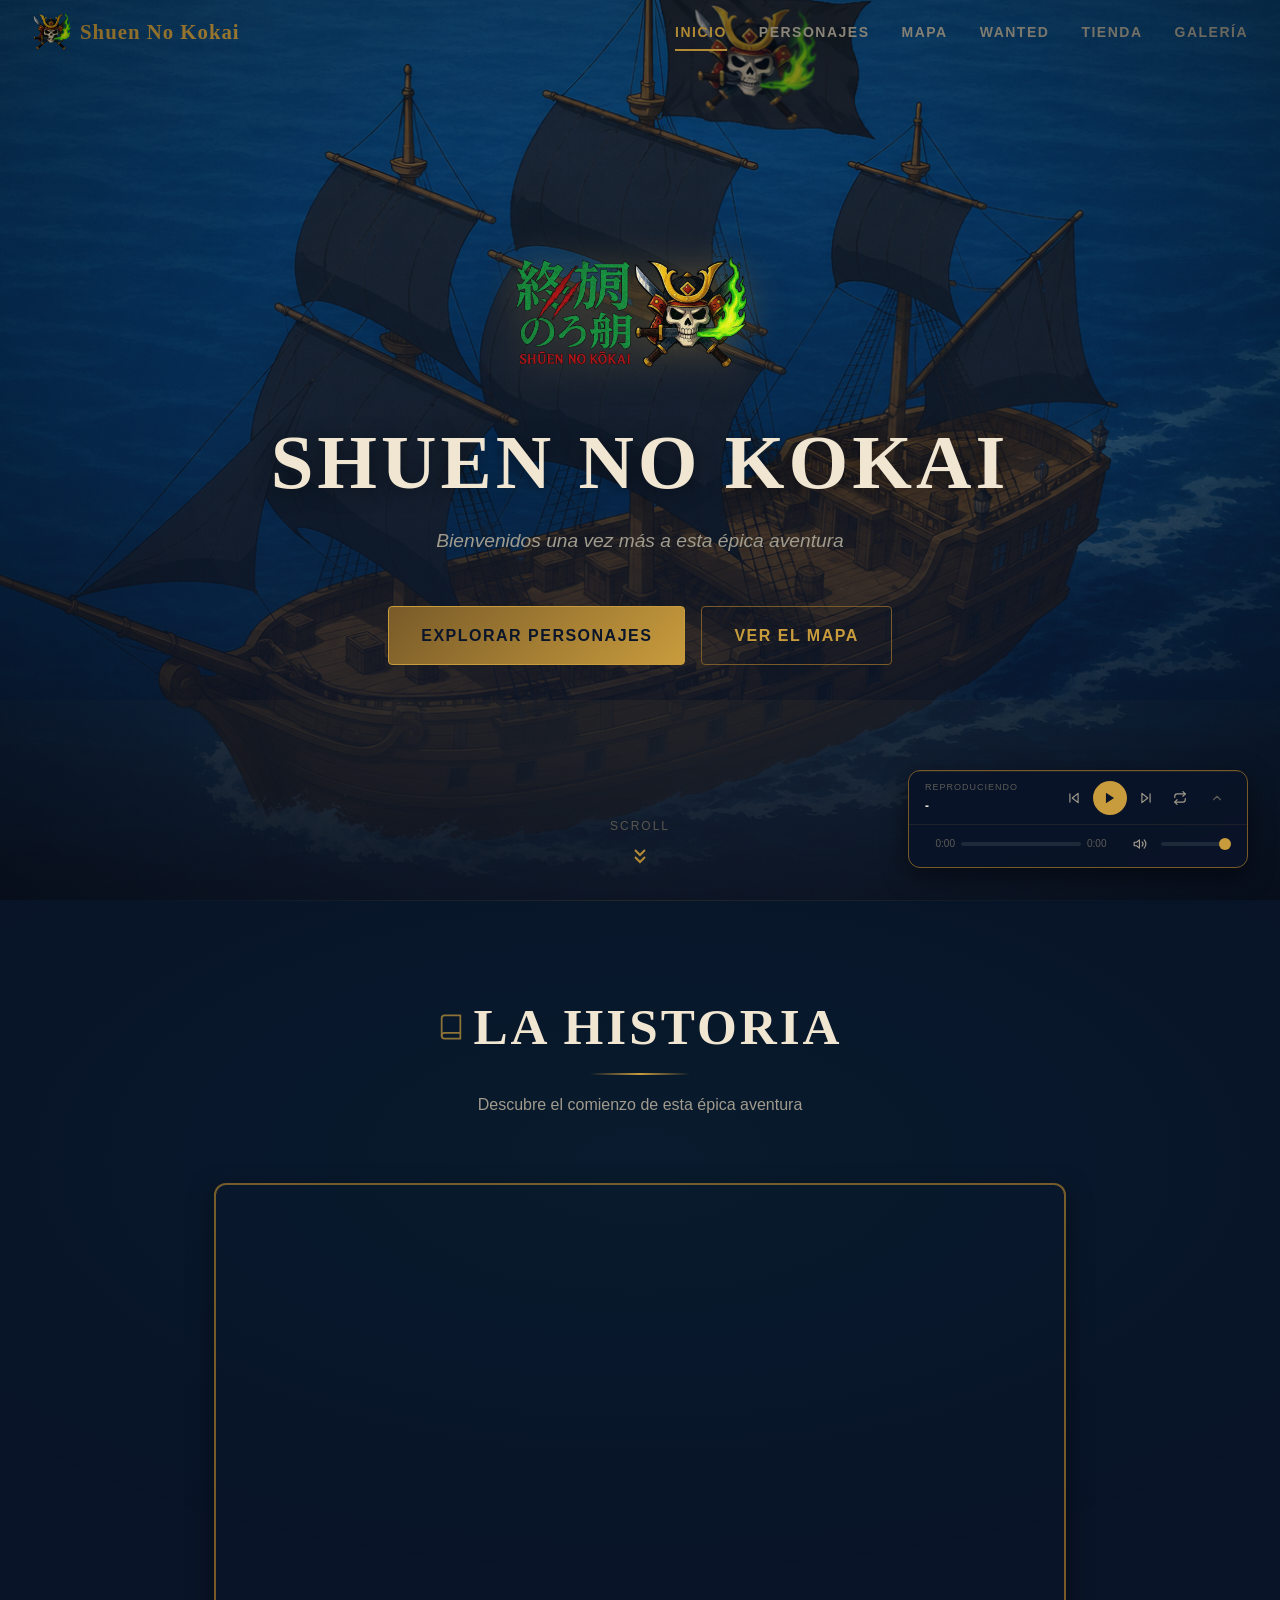
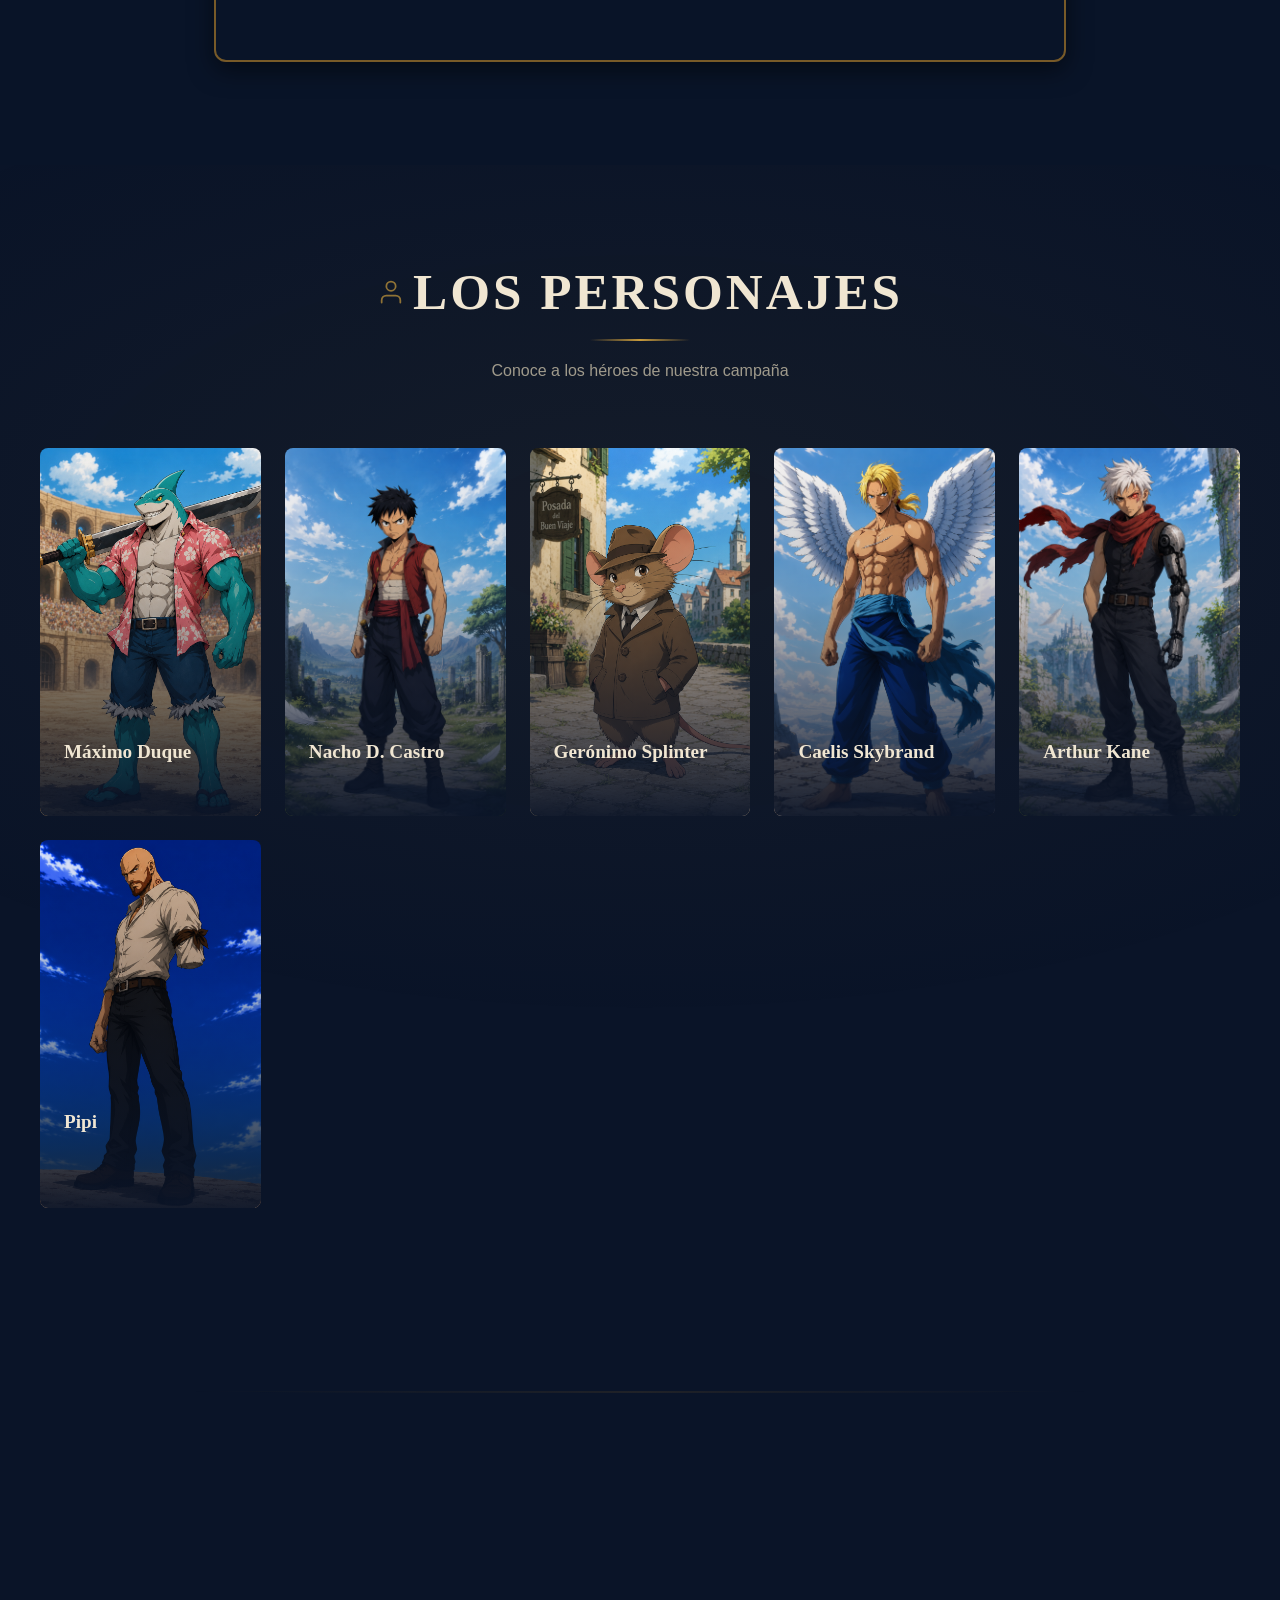
==== commit 78c8219f: "feat: rename music tracks, update player component and HTML templates - Replace provisional music fi" ====
--- a/index.html
+++ b/index.html
@@ -188,9 +188,9 @@
     <div class="music-player__bar">
       <div class="music-player__now">
         <span class="music-player__now-label">Reproduciendo</span>
-        <span class="music-player__now-name">-</span>
-      </div>
-      <div class="music-player__controls">
+          <span class="music-player__now-name">-</span>
+        </div>
+        <div class="music-player__controls">
         <button class="music-player__btn music-player__btn--prev" aria-label="Anterior"><svg width="14" height="14" viewBox="0 0 24 24" fill="none" stroke="currentColor" stroke-width="2" stroke-linecap="round" stroke-linejoin="round"><polygon points="19 20 9 12 19 4 19 20"/><line x1="5" y1="19" x2="5" y2="5"/></svg></button>
         <button class="music-player__btn music-player__btn--play" aria-label="Reproducir"><svg width="14" height="14" viewBox="0 0 24 24" fill="currentColor"><polygon points="5 3 19 12 5 21 5 3"/></svg></button>
         <button class="music-player__btn music-player__btn--next" aria-label="Siguiente"><svg width="14" height="14" viewBox="0 0 24 24" fill="none" stroke="currentColor" stroke-width="2" stroke-linecap="round" stroke-linejoin="round"><polygon points="5 4 15 12 5 20 5 4"/><line x1="19" y1="5" x2="19" y2="19"/></svg></button>
@@ -198,6 +198,17 @@
       </div>
       <button class="music-player__expand" aria-label="Abrir biblioteca"><svg width="14" height="14" viewBox="0 0 24 24" fill="none" stroke="currentColor" stroke-width="2" stroke-linecap="round" stroke-linejoin="round"><polyline points="18 15 12 9 6 15"/></svg></button>
     </div>
+    <div class="music-player__volume-row">
+      <div class="music-player__duration">
+        <span class="music-player__time music-player__time-current">0:00</span>
+        <div class="music-player__progress"><div class="music-player__progress-fill"></div></div>
+        <span class="music-player__time music-player__time-total">0:00</span>
+      </div>
+      <div class="music-player__volume">
+        <button class="music-player__btn music-player__btn--volume" aria-label="Silenciar"><svg width="14" height="14" viewBox="0 0 24 24" fill="none" stroke="currentColor" stroke-width="2" stroke-linecap="round" stroke-linejoin="round"><polygon points="11 5 6 9 2 9 2 15 6 15 11 19 11 5"/><path d="M19.07 4.93a10 10 0 0 1 0 14.14"/><path d="M15.54 8.46a5 5 0 0 1 0 7.07"/></svg></button>
+        <input type="range" class="music-player__volume-slider" min="0" max="1" step="0.01" value="1">
+      </div>
+    </div>
     <audio class="music-player__audio" loop></audio>
   </div>
 
--- a/css/music-player.css
+++ b/css/music-player.css
@@ -320,6 +320,129 @@
   display: none;
 }
 
+/* ---- Bottom Row: Duration + Volume ---- */
+.music-player__volume-row {
+  display: flex;
+  align-items: center;
+  justify-content: space-between;
+  gap: var(--space-sm);
+  padding: var(--space-xs) var(--space-md) var(--space-sm);
+  border-top: 1px solid rgba(200, 155, 60, 0.1);
+}
+
+/* ---- Duration / Progress Bar ---- */
+.music-player__duration {
+  display: flex;
+  align-items: center;
+  gap: 6px;
+  flex: 1;
+  min-width: 0;
+}
+
+.music-player__time {
+  font-size: 10px;
+  color: var(--color-text-muted);
+  font-variant-numeric: tabular-nums;
+  white-space: nowrap;
+  min-width: 30px;
+}
+
+.music-player__time-current {
+  text-align: right;
+}
+
+.music-player__time-total {
+  text-align: left;
+}
+
+.music-player__progress {
+  flex: 1;
+  height: 4px;
+  background: var(--color-surface);
+  border-radius: 2px;
+  cursor: pointer;
+  position: relative;
+  overflow: hidden;
+}
+
+.music-player__progress:hover {
+  height: 6px;
+}
+
+.music-player__progress-fill {
+  height: 100%;
+  width: 0;
+  background: var(--color-gold);
+  border-radius: 2px;
+  pointer-events: none;
+  transition: width 0.1s linear;
+}
+
+.music-player__progress:hover .music-player__progress-fill {
+  background: var(--color-gold-light);
+}
+
+/* ---- Volume Control ---- */
+.music-player__volume {
+  display: flex;
+  align-items: center;
+  gap: 6px;
+  flex-shrink: 0;
+}
+
+.music-player__btn--volume {
+  flex-shrink: 0;
+}
+
+.music-player__volume-slider {
+  -webkit-appearance: none;
+  appearance: none;
+  width: 70px;
+  height: 4px;
+  background: var(--color-surface);
+  border-radius: 2px;
+  outline: none;
+  cursor: pointer;
+  transition: background var(--transition-fast);
+}
+
+.music-player__volume-slider::-webkit-slider-thumb {
+  -webkit-appearance: none;
+  appearance: none;
+  width: 12px;
+  height: 12px;
+  background: var(--color-gold);
+  border-radius: 50%;
+  cursor: pointer;
+  transition: background var(--transition-fast), box-shadow var(--transition-fast);
+}
+
+.music-player__volume-slider::-webkit-slider-thumb:hover {
+  background: var(--color-gold-light);
+  box-shadow: var(--shadow-glow-gold);
+}
+
+.music-player__volume-slider::-moz-range-thumb {
+  width: 12px;
+  height: 12px;
+  background: var(--color-gold);
+  border: none;
+  border-radius: 50%;
+  cursor: pointer;
+  transition: background var(--transition-fast), box-shadow var(--transition-fast);
+}
+
+.music-player__volume-slider::-moz-range-thumb:hover {
+  background: var(--color-gold-light);
+  box-shadow: var(--shadow-glow-gold);
+}
+
+.music-player__volume-slider::-moz-range-track {
+  background: var(--color-surface);
+  height: 4px;
+  border-radius: 2px;
+}
+
 /* ---- Empty State ---- */
 .music-player__empty {
   padding: var(--space-xl) var(--space-md);
@@ -361,4 +484,12 @@
   .music-player__bar {
     padding: var(--space-xs) var(--space-sm);
   }
-}
+
+  .music-player__volume-row {
+    padding: var(--space-xs) var(--space-sm) var(--space-sm);
+  }
+
+  .music-player__volume-slider {
+    width: 50px;
+  }
+}
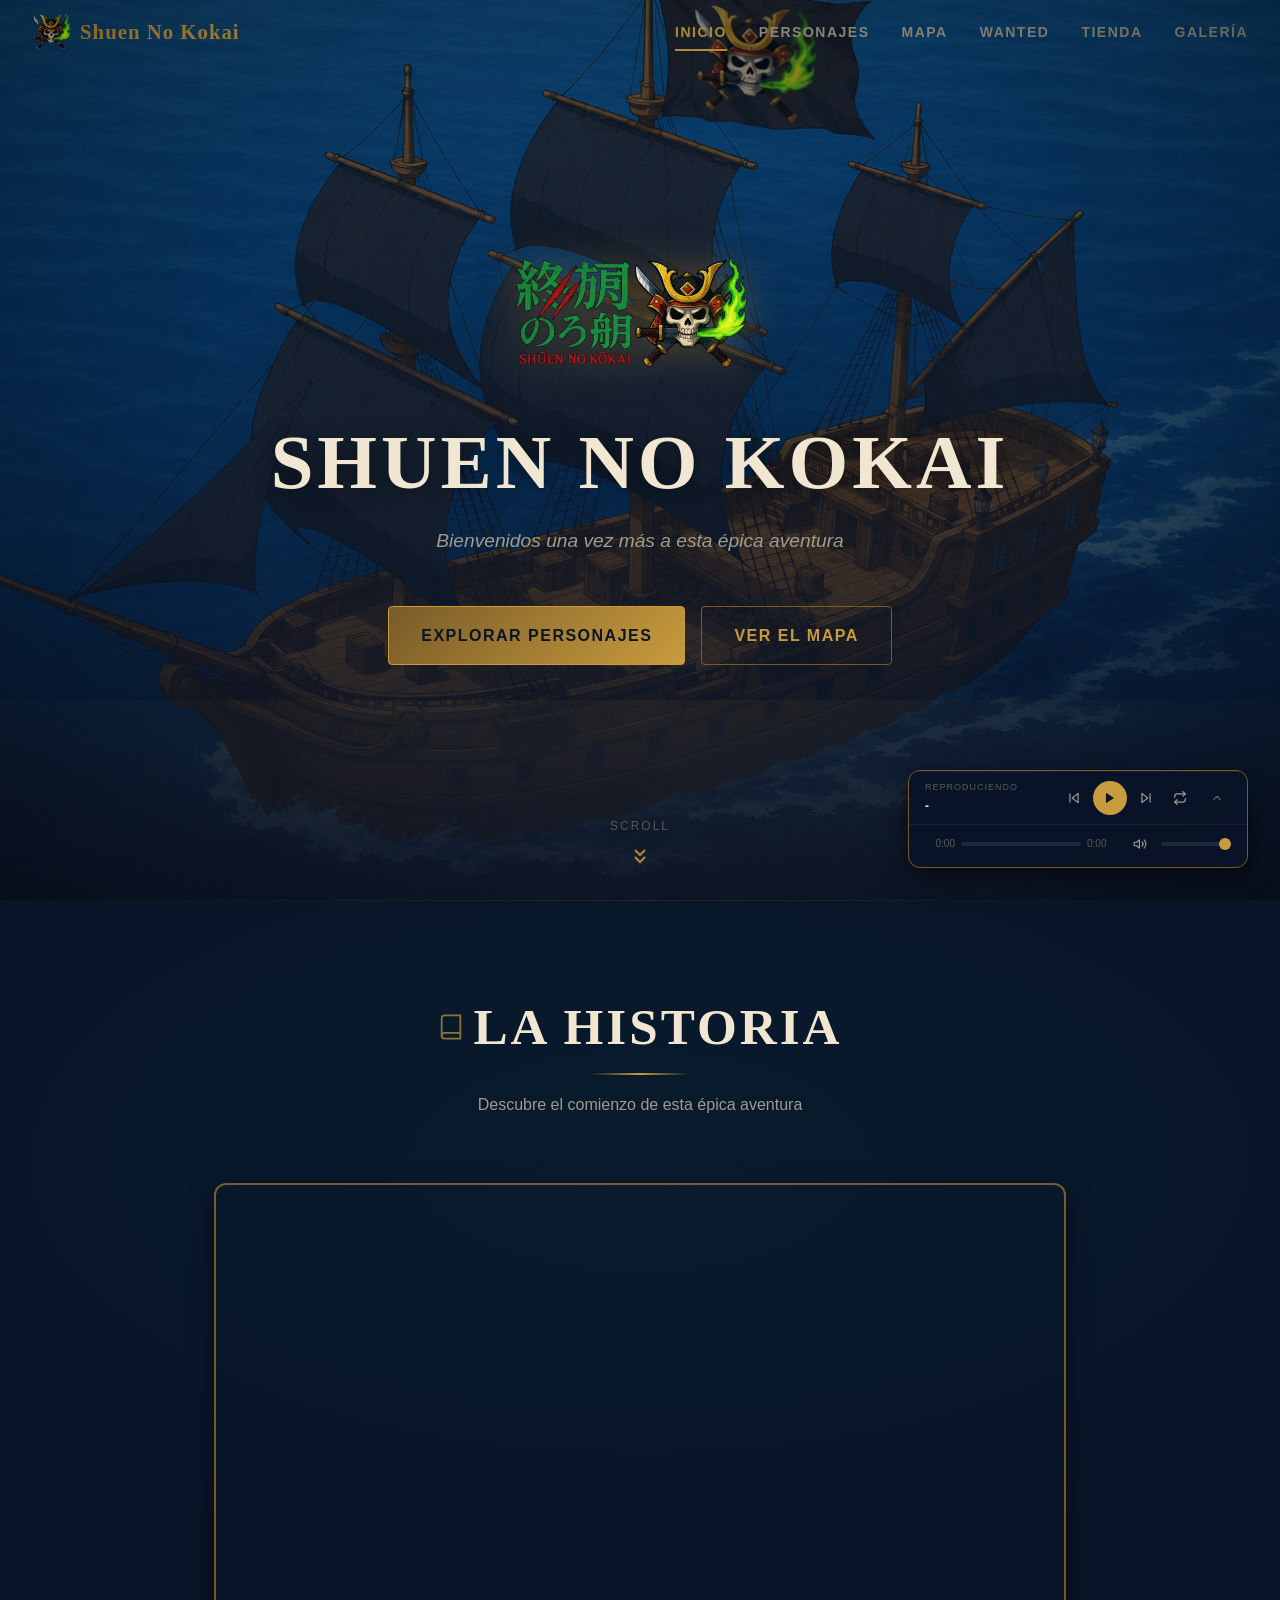
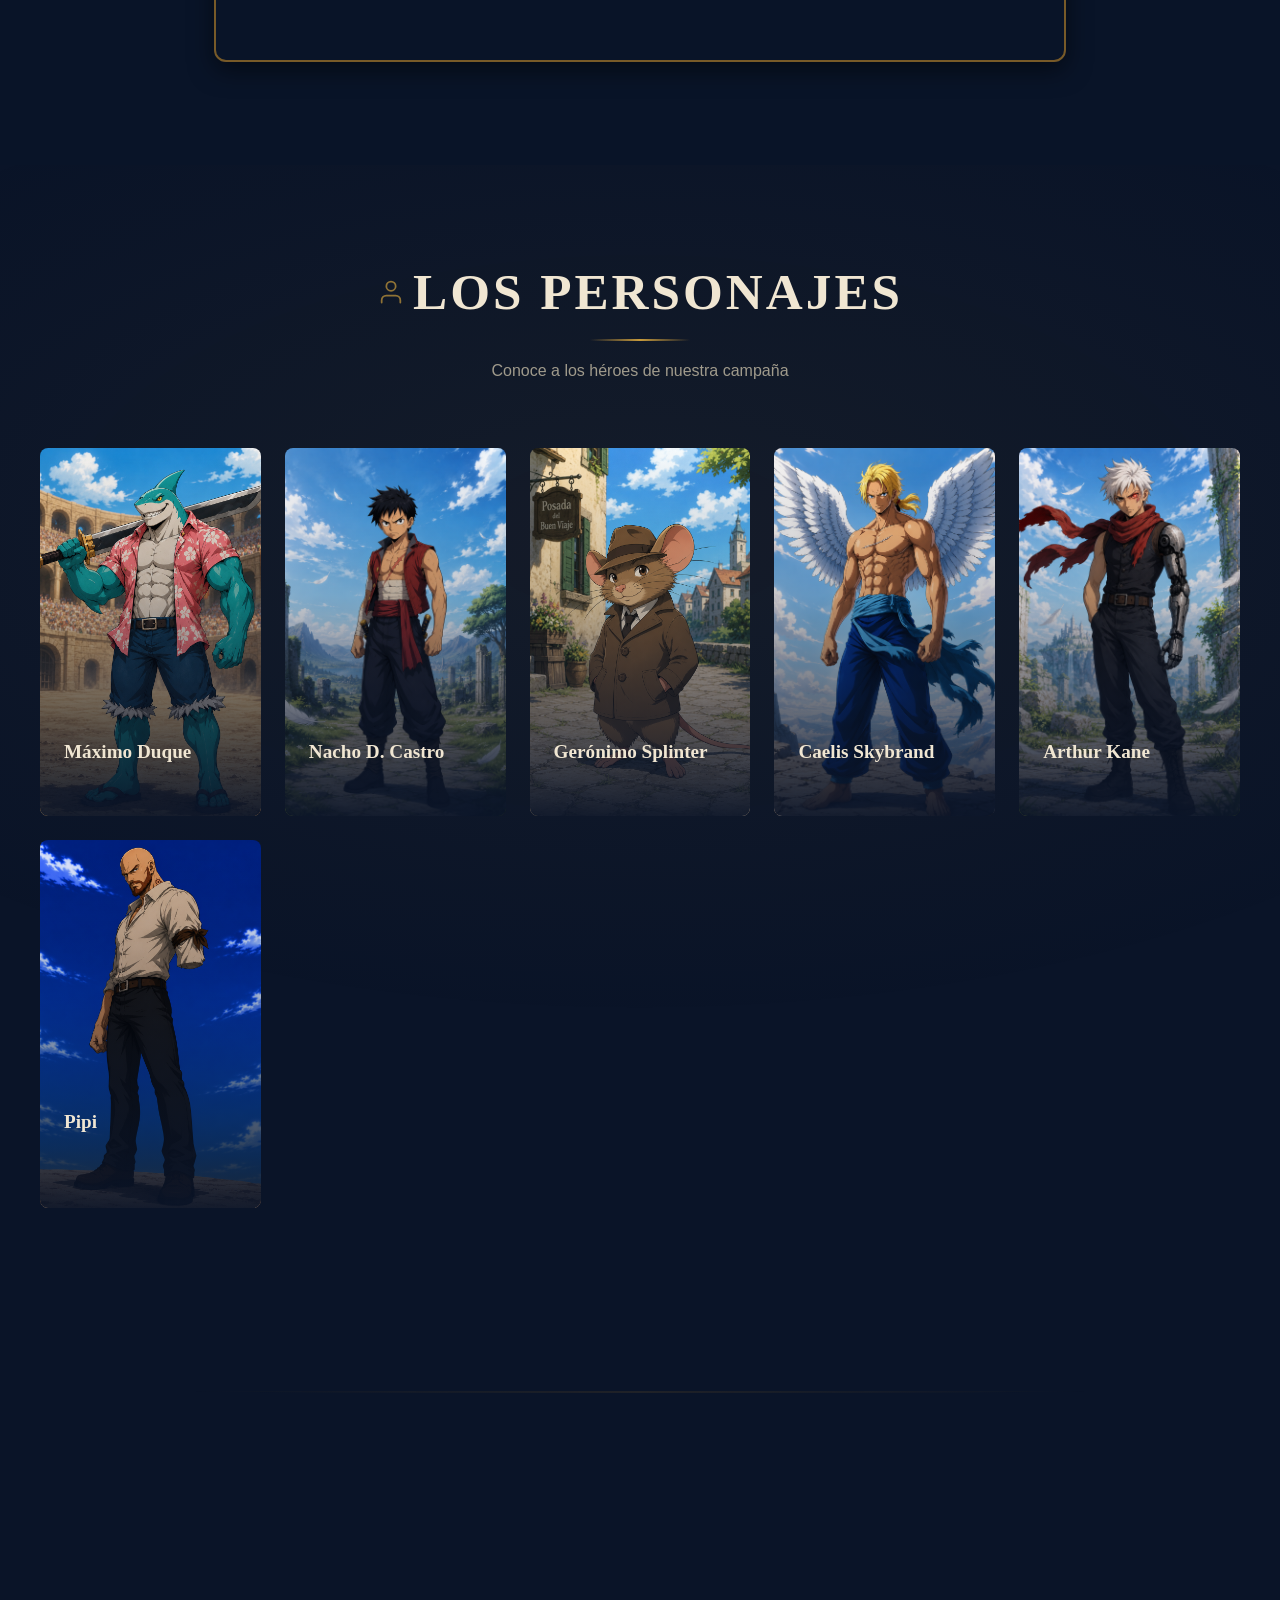
==== commit 66e1d686: "feat: nuevos champions, modo TV y orden alfabético en música - Agregados 4 nuevos champions: Martin " ====
--- a/index.html
+++ b/index.html
@@ -27,6 +27,7 @@
   <link rel="stylesheet" href="css/shops.css">
   <link rel="stylesheet" href="css/galeria.css">
   <link rel="stylesheet" href="css/responsive.css">
+  <link rel="stylesheet" href="css/tv.css">
 </head>
 <body data-page="home">
 
--- a/css/tv.css
+++ b/css/tv.css
@@ -0,0 +1,783 @@
+/* ============================================
+   TV Mode - 10-Foot UI, D-Pad Navigation, Overscan
+   ============================================ */
+
+/* ---- TV Detection via User Agent ---- */
+body.tv-mode {
+  /* Safe zone padding for overscan */
+  --tv-safe-x: max(3vw, 40px);
+  --tv-safe-y: max(2vh, 24px);
+  --tv-focus-ring: 3px solid var(--color-gold);
+  --tv-focus-glow: 0 0 0 4px var(--color-gold-glow), 0 0 20px var(--color-gold-glow);
+}
+
+/* ---- Global Focus Styles for D-Pad ---- */
+body.tv-mode *:focus {
+  outline: none;
+}
+
+body.tv-mode a:focus-visible,
+body.tv-mode button:focus-visible,
+body.tv-mode [tabindex]:focus-visible,
+body.tv-mode input:focus-visible,
+body.tv-mode select:focus-visible {
+  outline: var(--tv-focus-ring);
+  outline-offset: 3px;
+  box-shadow: var(--tv-focus-glow);
+  border-radius: var(--radius-sm);
+  transition: outline 0.15s ease, box-shadow 0.15s ease;
+}
+
+/* ---- Safe Zone Wrapper ---- */
+body.tv-mode .navbar {
+  left: 0;
+  right: 0;
+  padding-left: var(--tv-safe-x);
+  padding-right: var(--tv-safe-x);
+}
+
+body.tv-mode #main-content {
+  padding-left: var(--tv-safe-x);
+  padding-right: var(--tv-safe-x);
+}
+
+/* ---- Navbar TV Adaptations ---- */
+body.tv-mode .navbar {
+  height: calc(var(--navbar-height) + 16px);
+  align-items: center;
+}
+
+body.tv-mode .navbar__logo img {
+  height: 48px;
+}
+
+body.tv-mode .navbar__logo-text {
+  font-size: 1.5rem;
+}
+
+body.tv-mode .navbar__link {
+  font-size: 1rem;
+  padding: var(--space-md) var(--space-sm);
+  letter-spacing: 2px;
+}
+
+body.tv-mode .navbar__link::after {
+  height: 3px;
+}
+
+body.tv-mode .navbar__dropdown-item {
+  font-size: var(--fs-body);
+  padding: var(--space-md) var(--space-lg);
+  gap: var(--space-md);
+  min-height: 48px;
+}
+
+body.tv-mode .navbar__dropdown-item img {
+  width: 40px;
+  height: 40px;
+}
+
+/* ---- Buttons TV Adaptation ---- */
+body.tv-mode .btn {
+  min-height: 48px;
+  min-width: 48px;
+  font-size: var(--fs-body);
+  padding: var(--space-md) var(--space-xl);
+  letter-spacing: 2px;
+}
+
+body.tv-mode .btn-lg {
+  min-height: 56px;
+  padding: var(--space-lg) var(--space-2xl);
+  font-size: var(--fs-h4);
+}
+
+body.tv-mode .btn:focus-visible {
+  outline: var(--tv-focus-ring);
+  outline-offset: 4px;
+  box-shadow: var(--tv-focus-glow);
+}
+
+/* ---- Hero TV Adaptation ---- */
+body.tv-mode .hero {
+  min-height: 100vh;
+}
+
+body.tv-mode .hero__content {
+  max-width: 1100px;
+  padding: var(--space-3xl);
+}
+
+body.tv-mode .hero__logo {
+  width: clamp(200px, 25vw, 400px);
+}
+
+body.tv-mode .hero__title {
+  font-size: clamp(3rem, 7vw, 6rem);
+  letter-spacing: 6px;
+}
+
+body.tv-mode .hero__subtitle {
+  font-size: var(--fs-h3);
+  max-width: 800px;
+}
+
+body.tv-mode .hero__cta {
+  gap: var(--space-xl);
+}
+
+body.tv-mode .hero__scroll-indicator {
+  display: none;
+}
+
+/* ---- Champion Cards TV Adaptation ---- */
+body.tv-mode .champions-grid {
+  grid-template-columns: repeat(auto-fill, minmax(300px, 1fr));
+  gap: var(--space-xl);
+  padding: var(--space-2xl) var(--space-xl);
+}
+
+body.tv-mode .champion-card {
+  min-height: 380px;
+}
+
+body.tv-mode .champion-card:focus-visible {
+  outline: var(--tv-focus-ring);
+  outline-offset: 4px;
+  box-shadow: var(--tv-focus-glow);
+  transform: translateY(-8px) scale(1.02);
+}
+
+body.tv-mode .champion-card:hover {
+  transform: translateY(-8px) scale(1.02);
+}
+
+body.tv-mode .champion-card__name {
+  font-size: var(--fs-h3);
+}
+
+body.tv-mode .champion-card__title {
+  font-size: var(--fs-body);
+  opacity: 1;
+  transform: translateY(0);
+}
+
+/* ---- Champion Detail TV Adaptation ---- */
+body.tv-mode .champion-hero {
+  height: 85vh;
+}
+
+body.tv-mode .champion-hero__name {
+  font-size: clamp(3rem, 6vw, 5rem);
+  letter-spacing: 4px;
+}
+
+body.tv-mode .champion-hero__tagline {
+  font-size: var(--fs-h3);
+}
+
+body.tv-mode .champion-content {
+  padding: var(--space-3xl) var(--space-2xl);
+  max-width: 1500px;
+}
+
+body.tv-mode .champion-top-row {
+  grid-template-columns: 260px 1fr 280px;
+  gap: var(--space-3xl);
+}
+
+body.tv-mode .champion-portrait {
+  cursor: pointer;
+}
+
+body.tv-mode .champion-portrait:focus-visible {
+  outline: var(--tv-focus-ring);
+  outline-offset: 4px;
+  box-shadow: var(--tv-focus-glow);
+}
+
+body.tv-mode .champion-nav__btn {
+  width: 64px;
+  height: 64px;
+  font-size: 2rem;
+  border-width: 2px;
+}
+
+body.tv-mode .champion-nav__btn:focus-visible {
+  outline: var(--tv-focus-ring);
+  outline-offset: 4px;
+  box-shadow: var(--tv-focus-glow);
+}
+
+body.tv-mode .champion-bio-panel__value {
+  font-size: var(--fs-body);
+}
+
+body.tv-mode .champion-related__item {
+  padding: var(--space-md);
+  min-height: 56px;
+}
+
+body.tv-mode .champion-related__item:focus-visible {
+  outline: var(--tv-focus-ring);
+  outline-offset: 3px;
+  box-shadow: var(--tv-focus-glow);
+}
+
+body.tv-mode .champion-related__item-name {
+  font-size: var(--fs-body);
+}
+
+body.tv-mode .champion-curiosities__item {
+  font-size: var(--fs-body);
+  line-height: 1.8;
+}
+
+body.tv-mode .stat-card {
+  padding: var(--space-lg);
+  min-height: 80px;
+}
+
+body.tv-mode .stat-card:focus-visible {
+  outline: var(--tv-focus-ring);
+  outline-offset: 3px;
+  box-shadow: var(--tv-focus-glow);
+}
+
+body.tv-mode .stat-card__value {
+  font-size: var(--fs-h2);
+}
+
+body.tv-mode .champion-ost__item {
+  padding: var(--space-md);
+  min-height: 56px;
+}
+
+body.tv-mode .champion-ost__play {
+  width: 48px;
+  height: 48px;
+  font-size: 1.2rem;
+}
+
+body.tv-mode .champion-ost__play:focus-visible {
+  outline: var(--tv-focus-ring);
+  outline-offset: 3px;
+  box-shadow: var(--tv-focus-glow);
+}
+
+body.tv-mode .champion-ost__name {
+  font-size: var(--fs-body);
+}
+
+/* ---- World Map TV Adaptation ---- */
+body.tv-mode .map-controls__btn {
+  width: 56px;
+  height: 56px;
+  font-size: 1.5rem;
+  border-width: 2px;
+}
+
+body.tv-mode .map-controls__btn:focus-visible {
+  outline: var(--tv-focus-ring);
+  outline-offset: 3px;
+  box-shadow: var(--tv-focus-glow);
+}
+
+body.tv-mode .region-panel {
+  width: min(480px, 40vw);
+}
+
+body.tv-mode .region-panel__hero {
+  height: 300px;
+}
+
+body.tv-mode .region-panel__hero-name {
+  font-size: var(--fs-h2);
+}
+
+body.tv-mode .region-panel__description {
+  font-size: var(--fs-body);
+}
+
+body.tv-mode .region-champion {
+  padding: var(--space-md);
+  min-height: 52px;
+}
+
+body.tv-mode .region-champion:focus-visible {
+  outline: var(--tv-focus-ring);
+  outline-offset: 3px;
+  box-shadow: var(--tv-focus-glow);
+}
+
+body.tv-mode .region-champion__name {
+  font-size: var(--fs-body);
+}
+
+body.tv-mode .region-panel__close {
+  width: 56px;
+  height: 56px;
+  font-size: 1.8rem;
+}
+
+body.tv-mode .hotspot__dot {
+  width: 18px;
+  height: 18px;
+}
+
+body.tv-mode .hotspot__marker {
+  width: 36px;
+  height: 36px;
+}
+
+/* ---- Shops TV Adaptation ---- */
+body.tv-mode .shops-grid {
+  grid-template-columns: repeat(auto-fill, minmax(350px, 1fr));
+  gap: var(--space-2xl);
+}
+
+body.tv-mode .shop-card:focus-visible {
+  outline: var(--tv-focus-ring);
+  outline-offset: 4px;
+  box-shadow: var(--tv-focus-glow);
+}
+
+body.tv-mode .shop-card__name {
+  font-size: var(--fs-h2);
+}
+
+/* ---- Wanted TV Adaptation ---- */
+body.tv-mode .wanted-grid {
+  grid-template-columns: repeat(auto-fill, minmax(320px, 1fr));
+  gap: var(--space-3xl);
+  max-width: 1600px;
+}
+
+body.tv-mode .wanted-poster:focus-visible {
+  outline: var(--tv-focus-ring);
+  outline-offset: 6px;
+  box-shadow: var(--tv-focus-glow);
+  transform: scale(1.05);
+}
+
+body.tv-mode .wanted-poster__bounty-label {
+  font-size: clamp(1.8rem, 4vw, 2.5rem);
+  letter-spacing: 8px;
+}
+
+body.tv-mode .wanted-poster__name {
+  font-size: var(--fs-h3);
+}
+
+body.tv-mode .wanted-header__title {
+  font-size: clamp(2.5rem, 5vw, 4rem);
+}
+
+/* ---- Gallery TV Adaptation ---- */
+body.tv-mode .galeria-grid {
+  grid-template-columns: repeat(auto-fill, minmax(380px, 1fr));
+  gap: var(--space-2xl);
+}
+
+body.tv-mode .galeria-card:focus-visible {
+  outline: var(--tv-focus-ring);
+  outline-offset: 4px;
+  box-shadow: var(--tv-focus-glow);
+}
+
+body.tv-mode .galeria-card__name {
+  font-size: var(--fs-h2);
+}
+
+body.tv-mode .galeria-images-grid {
+  grid-template-columns: repeat(auto-fill, minmax(350px, 1fr));
+}
+
+body.tv-mode .galeria-image-card:focus-visible {
+  outline: var(--tv-focus-ring);
+  outline-offset: 4px;
+  box-shadow: var(--tv-focus-glow);
+}
+
+body.tv-mode .galeria-viewer__nav {
+  width: 64px;
+  height: 64px;
+  font-size: 2rem;
+}
+
+body.tv-mode .galeria-viewer__nav:focus-visible {
+  outline: var(--tv-focus-ring);
+  outline-offset: 4px;
+  box-shadow: var(--tv-focus-glow);
+}
+
+body.tv-mode .galeria-viewer__close {
+  width: 56px;
+  height: 56px;
+  font-size: 1.8rem;
+}
+
+body.tv-mode .galeria-viewer__close:focus-visible {
+  outline: var(--tv-focus-ring);
+  outline-offset: 4px;
+  box-shadow: var(--tv-focus-glow);
+}
+
+/* ---- Modal TV Adaptation ---- */
+body.tv-mode .modal {
+  max-width: 80vw;
+  max-height: 85vh;
+}
+
+body.tv-mode .modal__close {
+  width: 56px;
+  height: 56px;
+  font-size: 1.8rem;
+}
+
+body.tv-mode .modal__close:focus-visible {
+  outline: var(--tv-focus-ring);
+  outline-offset: 4px;
+  box-shadow: var(--tv-focus-glow);
+}
+
+body.tv-mode .modal__content {
+  padding: var(--space-2xl);
+  font-size: var(--fs-body);
+}
+
+body.tv-mode .modal__title {
+  font-size: var(--fs-h1);
+}
+
+body.tv-mode .modal__text {
+  font-size: var(--fs-body);
+  line-height: 1.8;
+}
+
+body.tv-mode .modal--wanted {
+  max-width: 700px;
+}
+
+body.tv-mode .wanted-modal__label {
+  font-size: var(--fs-h1);
+  letter-spacing: 10px;
+}
+
+body.tv-mode .wanted-modal__btn {
+  min-height: 52px;
+  padding: var(--space-md) var(--space-2xl);
+  font-size: var(--fs-body);
+}
+
+body.tv-mode .wanted-modal__btn:focus-visible {
+  outline: var(--tv-focus-ring);
+  outline-offset: 4px;
+  box-shadow: var(--tv-focus-glow);
+}
+
+/* ---- Music Player TV Adaptation ---- */
+body.tv-mode .music-player {
+  width: 420px;
+  bottom: var(--space-2xl);
+  right: var(--space-2xl);
+}
+
+body.tv-mode .music-player__btn {
+  width: 40px;
+  height: 40px;
+}
+
+body.tv-mode .music-player__btn--play {
+  width: 48px;
+  height: 48px;
+}
+
+body.tv-mode .music-player__btn:focus-visible {
+  outline: var(--tv-focus-ring);
+  outline-offset: 3px;
+  box-shadow: var(--tv-focus-glow);
+}
+
+body.tv-mode .music-player__expand {
+  width: 36px;
+  height: 36px;
+}
+
+body.tv-mode .music-player__expand:focus-visible {
+  outline: var(--tv-focus-ring);
+  outline-offset: 3px;
+  box-shadow: var(--tv-focus-glow);
+}
+
+body.tv-mode .music-player__track {
+  padding: var(--space-sm) var(--space-md);
+  min-height: 44px;
+}
+
+body.tv-mode .music-player__track:focus-visible {
+  outline: var(--tv-focus-ring);
+  outline-offset: 2px;
+  box-shadow: var(--tv-focus-glow);
+}
+
+body.tv-mode .music-player__track-name {
+  font-size: var(--fs-small);
+}
+
+body.tv-mode .music-player__now-name {
+  font-size: var(--fs-small);
+}
+
+body.tv-mode .music-player__filter {
+  padding: 6px 14px;
+  font-size: var(--fs-xs);
+  min-height: 36px;
+}
+
+body.tv-mode .music-player__filter:focus-visible {
+  outline: var(--tv-focus-ring);
+  outline-offset: 2px;
+  box-shadow: var(--tv-focus-glow);
+}
+
+body.tv-mode .music-player__volume-slider {
+  width: 100px;
+  height: 6px;
+}
+
+body.tv-mode .music-player__volume-slider::-webkit-slider-thumb {
+  width: 18px;
+  height: 18px;
+}
+
+body.tv-mode .music-player__volume-slider::-moz-range-thumb {
+  width: 18px;
+  height: 18px;
+}
+
+/* ---- Filter Bar TV Adaptation ---- */
+body.tv-mode .filter-bar {
+  padding: var(--space-xl) var(--space-2xl);
+}
+
+body.tv-mode .filter-tag {
+  padding: var(--space-sm) var(--space-lg);
+  font-size: var(--fs-small);
+  min-height: 44px;
+  display: flex;
+  align-items: center;
+}
+
+body.tv-mode .filter-tag:focus-visible {
+  outline: var(--tv-focus-ring);
+  outline-offset: 3px;
+  box-shadow: var(--tv-focus-glow);
+}
+
+body.tv-mode .filter-bar__search input {
+  padding: var(--space-md) var(--space-lg);
+  padding-left: 48px;
+  font-size: var(--fs-body);
+  min-height: 48px;
+}
+
+/* ---- Section Headers TV Adaptation ---- */
+body.tv-mode .section-header__title {
+  font-size: clamp(2rem, 4vw, 3.5rem);
+  letter-spacing: 4px;
+}
+
+body.tv-mode .section-header__subtitle {
+  font-size: var(--fs-h4);
+  max-width: 800px;
+}
+
+body.tv-mode .section-title {
+  font-size: clamp(1.8rem, 3.5vw, 2.5rem);
+}
+
+/* ---- Close Buttons TV Adaptation ---- */
+body.tv-mode .close-btn {
+  width: 48px;
+  height: 48px;
+  font-size: 1.5rem;
+}
+
+body.tv-mode .close-btn:focus-visible {
+  outline: var(--tv-focus-ring);
+  outline-offset: 3px;
+  box-shadow: var(--tv-focus-glow);
+}
+
+/* ---- Champion Card Title Always Visible on TV ---- */
+body.tv-mode .champion-card__title {
+  opacity: 1;
+  transform: translateY(0);
+}
+
+/* ---- Card Description Always Visible on TV ---- */
+body.tv-mode .card__description {
+  max-height: 100px;
+}
+
+/* ---- Region Detail TV Adaptation ---- */
+body.tv-mode .region-hero {
+  height: 70vh;
+}
+
+body.tv-mode .region-hero__name {
+  font-size: clamp(2.5rem, 5vw, 4rem);
+}
+
+body.tv-mode .region-champions__grid {
+  grid-template-columns: repeat(auto-fill, minmax(280px, 1fr));
+}
+
+body.tv-mode .region-locations__grid {
+  grid-template-columns: repeat(auto-fill, minmax(300px, 1fr));
+}
+
+body.tv-mode .region-gallery__grid {
+  grid-template-columns: repeat(auto-fill, minmax(300px, 1fr));
+}
+
+/* ---- Landscape TV (Ultrawide) ---- */
+body.tv-mode.landscape-ultra {
+  --tv-safe-x: max(5vw, 60px);
+}
+
+body.tv-mode.landscape-ultra .champions-preview__grid {
+  grid-template-columns: repeat(6, 1fr);
+}
+
+body.tv-mode.landscape-ultra .hero__content {
+  max-width: 1300px;
+}
+
+body.tv-mode.landscape-ultra .video-section__container {
+  max-width: 1100px;
+}
+
+/* ---- Scrollbar TV Adaptation ---- */
+body.tv-mode ::-webkit-scrollbar {
+  width: 12px;
+  height: 12px;
+}
+
+body.tv-mode ::-webkit-scrollbar-thumb {
+  background: var(--color-gold);
+  border-radius: var(--radius-sm);
+}
+
+body.tv-mode ::-webkit-scrollbar-track {
+  background: var(--color-bg-secondary);
+}
+
+/* ---- Focus Scroll Indicator (animated ring on focused element) ---- */
+body.tv-mode .tv-focus-scroll-hint {
+  position: fixed;
+  bottom: var(--space-xl);
+  left: 50%;
+  transform: translateX(-50%);
+  background: rgba(10, 20, 40, 0.9);
+  border: 1px solid var(--color-gold-dark);
+  border-radius: var(--radius-lg);
+  padding: var(--space-sm) var(--space-xl);
+  color: var(--color-gold);
+  font-family: var(--font-body);
+  font-size: var(--fs-small);
+  letter-spacing: 1px;
+  z-index: 9000;
+  opacity: 0;
+  transition: opacity 0.3s ease;
+  pointer-events: none;
+  backdrop-filter: blur(8px);
+}
+
+body.tv-mode .tv-focus-scroll-hint.visible {
+  opacity: 1;
+}
+
+/* ---- Pagination / Load More TV Adaptation ---- */
+body.tv-mode .pagination__btn,
+body.tv-mode .load-more-btn {
+  min-height: 48px;
+  padding: var(--space-md) var(--space-xl);
+  font-size: var(--fs-body);
+}
+
+body.tv-mode .pagination__btn:focus-visible,
+body.tv-mode .load-more-btn:focus-visible {
+  outline: var(--tv-focus-ring);
+  outline-offset: 4px;
+  box-shadow: var(--tv-focus-glow);
+}
+
+/* ---- Tooltip TV Adaptation ---- */
+body.tv-mode .region-tooltip {
+  font-size: var(--fs-body);
+  padding: var(--space-md) var(--space-lg);
+  border-width: 2px;
+}
+
+/* ---- Galeria Viewer Image ---- */
+body.tv-mode .galeria-viewer__img {
+  max-width: 88vw;
+  max-height: 85vh;
+}
+
+body.tv-mode .galeria-viewer__name {
+  font-size: var(--fs-h4);
+  padding: var(--space-md) var(--space-2xl);
+}
+
+/* ---- Lightbox TV Adaptation ---- */
+body.tv-mode .lightbox__close,
+body.tv-mode .lightbox__prev,
+body.tv-mode .lightbox__next {
+  width: 56px;
+  height: 56px;
+  font-size: 1.8rem;
+}
+
+body.tv-mode .lightbox__close:focus-visible,
+body.tv-mode .lightbox__prev:focus-visible,
+body.tv-mode .lightbox__next:focus-visible {
+  outline: var(--tv-focus-ring);
+  outline-offset: 4px;
+  box-shadow: var(--tv-focus-glow);
+}
+
+body.tv-mode .portrait-lightbox__close {
+  width: 56px;
+  height: 56px;
+  font-size: 1.8rem;
+}
+
+body.tv-mode .portrait-lightbox__close:focus-visible {
+  outline: var(--tv-focus-ring);
+  outline-offset: 4px;
+  box-shadow: var(--tv-focus-glow);
+}
+
+/* ---- Film grain reduced on TV ---- */
+body.tv-mode::after {
+  opacity: 0.02;
+}
+
+/* ---- Prevent overscan clipping on fixed elements ---- */
+body.tv-mode .music-player {
+  right: max(var(--space-2xl), var(--tv-safe-x));
+  bottom: max(var(--space-2xl), var(--tv-safe-y));
+}
+
+body.tv-mode .map-controls {
+  left: max(var(--space-xl), var(--tv-safe-x));
+  bottom: max(var(--space-xl), var(--tv-safe-y));
+}
+
+/* ---- Hero CTA buttons on TV ---- */
+body.tv-mode .hero__cta .btn {
+  min-width: 200px;
+}
